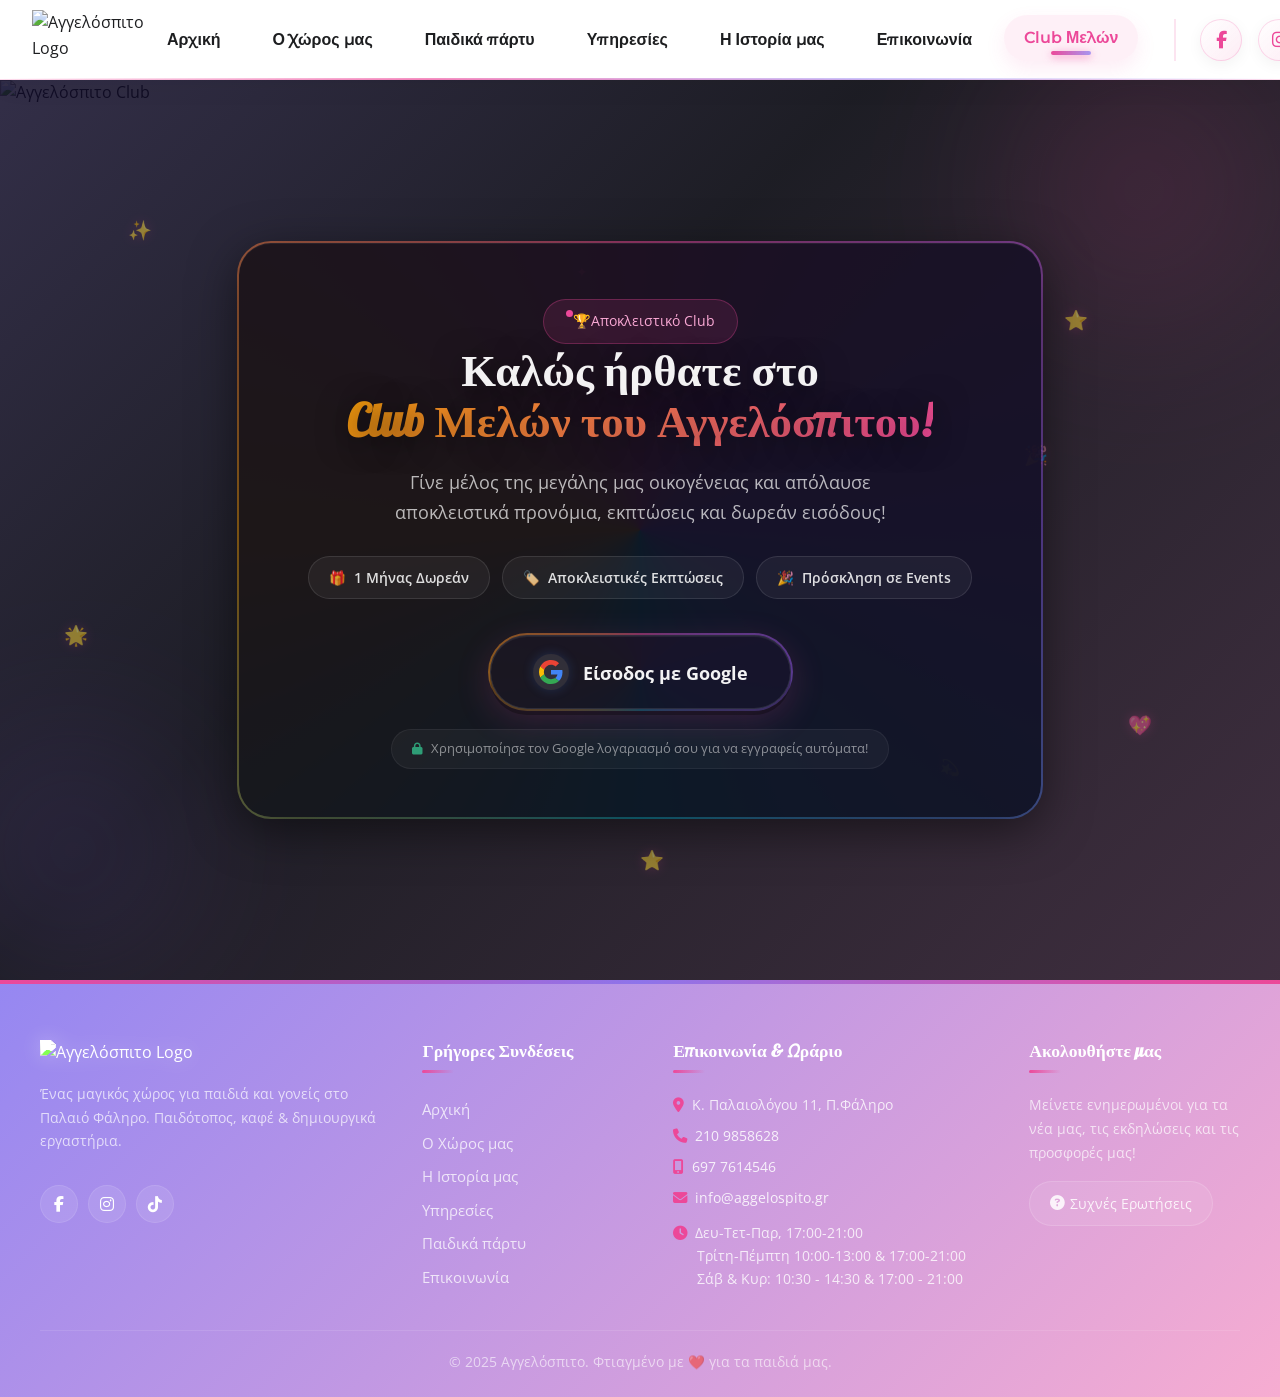
==== club.html @ 6735ac7d "Update project files and clean up repository" ====
<!DOCTYPE html>
<html lang="el">

<head>
    <meta charset="UTF-8">
    <meta name="viewport" content="width=device-width, initial-scale=1.0">
    <title>Club Μελών | Αγγελόσπιτο</title>
    <meta name="description"
        content="Γίνε μέλος του Αγγελόσπιτου Club! Επίλεξε το πακέτο συνδρομής σου και απόλαυσε αποκλειστικά προνόμια στον αγαπημένο σου παιδότοπο στο Παλαιό Φάληρο.">
    <link rel="stylesheet" href="styles.css?v=2.0">
    <link rel="stylesheet" href="club-styles.css?v=1.0">
    <link rel="stylesheet" href="https://cdnjs.cloudflare.com/ajax/libs/font-awesome/6.5.1/css/all.min.css">

    
</head>

<body>

    <!-- LOADER -->
    <div class="page-loader" id="pageLoader">
        <div class="loader-spinner"></div>
    </div>
    <div class="scroll-progress" id="scrollProgress"></div>

    <!-- HEADER -->
    <header class="header" id="header">
        <nav class="nav-container">
            <a href="index.html" class="logo">
                <img src="https://assets.zyrosite.com/cdn-cgi/image/format=auto,w=375,h=204,fit=crop,trim=2.7954545454545454;0;2.7954545454545454;0/1UUr0feKXbjAetOv/logo-removebg-preview-oRJOFhYXhNZiy5tr.png"
                    alt="Αγγελόσπιτο Logo">
            </a>
            <div class="nav-links" id="navLinks">
                <a href="index.html">Αρχική</a>
                <a href="o-xwros-mas.html">Ο Χώρος μας</a>
                <a href="paidika-parti.html">Παιδικά πάρτυ</a>
                <a href="yphresies.html">Υπηρεσίες</a>
                <a href="h-istoria-mas.html">Η Ιστορία μας</a>
                <a href="entypwseis.html">Επικοινωνία</a>
                <a href="club.html">Club Μελών</a>
                <div class="nav-social">
                    <a href="https://www.facebook.com/paidotopos.cafe.aggelospito/" target="_blank" rel="noopener"
                        aria-label="Facebook"><i class="fab fa-facebook-f"></i></a>
                    <a href="https://www.instagram.com/aggelospito_cafe_paidotopos/" target="_blank" rel="noopener"
                        aria-label="Instagram"><i class="fab fa-instagram"></i></a>
                    <a href="https://www.tiktok.com/@aggelospito.cafe?_r=1&_t=ZN-92C5CJHMBh0" target="_blank"
                        rel="noopener" aria-label="TikTok"><i class="fab fa-tiktok"></i></a>
                </div>
            </div>
            <button class="menu-toggle" id="menuToggle" aria-label="Menu">
                <span></span>
                <span></span>
                <span></span>
            </button>
        </nav>
        <div class="nav-overlay" id="navOverlay"></div>
    </header>

    <!-- ======================================================================== -->
    <!-- SCREEN 1: WELCOME / LOGIN                                                -->
    <!-- ======================================================================== -->
    <section class="club-screen active" id="screenLogin">
        <div class="club-hero">
            <div class="club-hero-bg">
                <img src="https://assets.zyrosite.com/cdn-cgi/image/format=auto,w=1920,fit=crop/1UUr0feKXbjAetOv/dsc_8042-hTbCVp4283RLQkkA.jpg"
                    alt="Αγγελόσπιτο Club">
            </div>
            <div class="club-hero-overlay"></div>

            <!-- Floating ambient orbs -->
            <div class="hero-orb hero-orb-1"></div>
            <div class="hero-orb hero-orb-2"></div>
            <div class="hero-orb hero-orb-3"></div>

            <!-- Floating particles -->
            <div class="club-particles">
                <span class="club-particle cp1">✨</span>
                <span class="club-particle cp2">⭐</span>
                <span class="club-particle cp3">🌟</span>
                <span class="club-particle cp4">💖</span>
                <span class="club-particle cp5">🎉</span>
                <span class="club-particle cp6">⭐</span>
                <span class="club-particle cp7">✦</span>
                <span class="club-particle cp8">💫</span>
            </div>

            <div class="club-hero-content">
                <!-- Premium Glass Card -->
                <div class="login-glass-card">
                    <div class="login-card-border"></div>
                    <div class="login-card-glow"></div>
                    <div class="login-card-inner">
                        <div class="login-card-shimmer"></div>

                        <div class="club-welcome-badge animate-on-scroll">
                            <span class="login-badge-dot"></span>
                            <span class="badge-emoji">🏆</span>
                            <span>Αποκλειστικό Club</span>
                        </div>

                        <h1 class="club-hero-title animate-on-scroll">Καλώς ήρθατε στο<br><span class="highlight-text">Club Μελών του Αγγελόσπιτου!</span></h1>

                        <p class="club-hero-subtitle animate-on-scroll">
                            Γίνε μέλος της μεγάλης μας οικογένειας και απόλαυσε αποκλειστικά προνόμια, εκπτώσεις και δωρεάν
                            εισόδους!
                        </p>

                        <!-- Benefits mini-cards -->
                        <div class="club-benefits-row animate-on-scroll">
                            <div class="club-benefit-chip">
                                <span>🎁</span>
                                <span>1 Μήνας Δωρεάν</span>
                            </div>
                            <div class="club-benefit-chip">
                                <span>🏷️</span>
                                <span>Αποκλειστικές Εκπτώσεις</span>
                            </div>
                            <div class="club-benefit-chip">
                                <span>🎉</span>
                                <span>Πρόσκληση σε Events</span>
                            </div>
                        </div>

                        <!-- Google Login Button -->
                        <div class="club-login-area animate-on-scroll">
                            <div class="login-btn-wrapper">
                                <div class="login-btn-border"></div>
                                <button class="club-google-btn" id="googleLoginBtn">
                                    <div class="google-icon-wrapper">
                                        <svg viewBox="0 0 48 48" width="24" height="24">
                                            <path fill="#EA4335"
                                                d="M24 9.5c3.54 0 6.71 1.22 9.21 3.6l6.85-6.85C35.9 2.38 30.47 0 24 0 14.62 0 6.51 5.38 2.56 13.22l7.98 6.19C12.43 13.72 17.74 9.5 24 9.5z">
                                            </path>
                                            <path fill="#4285F4"
                                                d="M46.98 24.55c0-1.57-.15-3.09-.38-4.55H24v9.02h12.94c-.58 2.96-2.26 5.48-4.78 7.18l7.73 6c4.51-4.18 7.09-10.36 7.09-17.65z">
                                            </path>
                                            <path fill="#FBBC05"
                                                d="M10.53 28.59c-.48-1.45-.76-2.99-.76-4.59s.27-3.14.76-4.59l-7.98-6.19C.92 16.46 0 20.12 0 24c0 3.88.92 7.54 2.56 10.78l7.97-6.19z">
                                            </path>
                                            <path fill="#34A853"
                                                d="M24 48c6.48 0 11.93-2.13 15.89-5.81l-7.73-6c-2.15 1.45-4.92 2.3-8.16 2.3-6.26 0-11.57-4.22-13.47-9.91l-7.98 6.19C6.51 42.62 14.62 48 24 48z">
                                            </path>
                                        </svg>
                                    </div>
                                    <span>Είσοδος με Google</span>
                                </button>
                            </div>
                            <p class="club-login-note"><i class="fas fa-lock"></i> Χρησιμοποίησε τον Google λογαριασμό σου για να εγγραφείς αυτόματα!</p>
                        </div>
                    </div>
                </div>
            </div>
        </div>
    </section>

    <!-- ======================================================================== -->
    <!-- SCREEN 2: SUBSCRIPTION SELECTION                                          -->
    <!-- ======================================================================== -->
    <section class="club-screen sub-dark-screen" id="screenSubscription">
        <!-- Deep Dark Background Layer -->
        <div class="sub-bg-layer">
            <div class="sub-bg-image"></div>
            <div class="sub-bg-overlay"></div>
        </div>
        
        <!-- Ambient Orbs -->
        <div class="hero-orb hero-orb-1 sub-orb-1"></div>
        <div class="hero-orb hero-orb-2 sub-orb-2"></div>
        <div class="hero-orb hero-orb-3 sub-orb-3"></div>

        <div class="club-section-inner" style="position: relative; z-index: 2;">
            <!-- User info bar — Premium Dark Glass -->
            <div class="user-bar-wrapper">
                <div class="user-bar-border"></div>
                <div class="club-user-bar" id="userBarSub">
                    <div class="user-bar-avatar-ring">
                        <div class="club-user-avatar" id="userAvatarSub"></div>
                    </div>
                    <div class="club-user-info">
                        <span class="club-user-name" id="userNameSub"></span>
                        <span class="club-user-email" id="userEmailSub"></span>
                    </div>
                    <button class="club-logout-btn" id="logoutBtnSub" title="Αποσύνδεση"><i
                            class="fas fa-sign-out-alt"></i></button>
                </div>
            </div>

            <div class="club-section-header sub-dark-header animate-on-scroll">
                <div class="club-section-badge">🎯</div>
                <h2>Διάλεξε το Πακέτο σου!</h2>
                <p>Επίλεξε το πακέτο συνδρομής που ταιριάζει στην οικογένειά σου</p>
            </div>

            <div class="club-plans-grid">
                <!-- PLAN 1: Basic -->
                <div class="club-plan-card" style="opacity: 1 !important; transform: none !important;"
                    data-plan="basic">
                    <div class="plan-card-border"></div>
                    <div class="plan-card-glow"></div>
                    <div class="plan-card-inner">
                        <!-- Shimmer overlay -->
                        <div class="plan-shimmer"></div>
                        <!-- Floating particles -->
                        <span class="plan-particle pp1">✦</span>
                        <span class="plan-particle pp2">✧</span>
                        <span class="plan-particle pp3">✦</span>

                        <!-- Badge pill -->
                        <div class="plan-badge-pill">
                            <span class="plan-badge-dot"></span>
                            <span>Δημοφιλές</span>
                        </div>

                        <!-- Icon with glow ring -->
                        <div class="plan-icon-wrapper">
                            <div class="plan-icon-ring"></div>
                            <div class="plan-icon">🌟</div>
                        </div>

                        <h3 class="plan-title">Basic Family</h3>

                        <div class="plan-price">
                            <span class="price-amount">15€</span>
                            <span class="price-period">/μήνα</span>
                            <div class="price-underline"></div>
                        </div>

                        <div class="plan-bonus">
                            <span class="bonus-icon">🎁</span>
                            <span>1 Μήνας ΔΩΡΕΑΝ!</span>
                        </div>

                        <ul class="plan-features">
                            <li><i class="fas fa-check-circle"></i> 4 δωρεάν είσοδοι/μήνα</li>
                            <li><i class="fas fa-check-circle"></i> 10% έκπτωση στο καφέ</li>
                            <li><i class="fas fa-check-circle"></i> Πρόσβαση σε εβδομαδιαίες δραστηριότητες</li>
                            <li><i class="fas fa-check-circle"></i> Κάρτα μέλους Premium</li>
                            <li><i class="fas fa-check-circle"></i> Ειδικές εκπτώσεις γενεθλίων</li>
                        </ul>

                        <div class="plan-divider"></div>

                        <button class="plan-select-btn" onclick="selectPlan('basic')">
                            <span>Επιλογή Πακέτου</span>
                            <i class="fas fa-arrow-right"></i>
                        </button>
                    </div>
                </div>

                <!-- PLAN 2: Premium -->
                <div class="club-plan-card premium" style="opacity: 1 !important; transform: none !important;"
                    data-plan="premium">
                    <div class="plan-card-border premium-border"></div>
                    <div class="plan-card-glow premium-glow"></div>
                    <div class="plan-card-inner">
                        <!-- Shimmer overlay -->
                        <div class="plan-shimmer"></div>
                        <!-- Floating particles -->
                        <span class="plan-particle pp1">✦</span>
                        <span class="plan-particle pp2">⭐</span>
                        <span class="plan-particle pp3">✧</span>
                        <span class="plan-particle pp4">💎</span>

                        <!-- Badge pill -->
                        <div class="plan-badge-pill premium-badge">
                            <span class="plan-badge-dot"></span>
                            <span>⭐ Best Value</span>
                        </div>

                        <!-- Icon with glow ring -->
                        <div class="plan-icon-wrapper">
                            <div class="plan-icon-ring premium-ring"></div>
                            <div class="plan-icon">👑</div>
                        </div>

                        <h3 class="plan-title">Premium Family</h3>

                        <div class="plan-price">
                            <span class="price-amount">25€</span>
                            <span class="price-period">/μήνα</span>
                            <div class="price-underline premium-underline"></div>
                        </div>

                        <div class="plan-bonus">
                            <span class="bonus-icon">🎁</span>
                            <span>1 Μήνας ΔΩΡΕΑΝ!</span>
                        </div>

                        <ul class="plan-features">
                            <li><i class="fas fa-check-circle"></i> Απεριόριστες είσοδοι/μήνα</li>
                            <li><i class="fas fa-check-circle"></i> 20% έκπτωση στο καφέ</li>
                            <li><i class="fas fa-check-circle"></i> Δωρεάν συμμετοχή σε δραστηριότητες</li>
                            <li><i class="fas fa-check-circle"></i> Priority booking για πάρτι</li>
                            <li><i class="fas fa-check-circle"></i> 15% έκπτωση σε πάρτι γενεθλίων</li>
                            <li><i class="fas fa-check-circle"></i> Προσκλήσεις σε VIP events</li>
                            <li><i class="fas fa-check-circle"></i> Δωρεάν κέρασμα κάθε επίσκεψη</li>
                        </ul>

                        <div class="plan-divider premium-divider"></div>

                        <button class="plan-select-btn premium-btn" onclick="selectPlan('premium')">
                            <span>Επιλογή Πακέτου</span>
                            <i class="fas fa-crown"></i>
                        </button>
                    </div>
                </div>
            </div>

            <!-- Back button -->
            <div class="club-back-row">
                <button class="club-back-btn dark-glass-back" onclick="showScreen('screenLogin')">
                    <div class="back-btn-glow"></div>
                    <i class="fas fa-arrow-left"></i> <span>Επιστροφή</span>
                </button>
            </div>
        </div>
    </section>

    <!-- ======================================================================== -->
    <!-- SCREEN 3: CONFIRMATION / SUCCESS                                          -->
    <!-- ======================================================================== -->
    <section class="club-screen" id="screenSuccess">
        <div class="club-section-inner">
            <div class="club-success-container animate-on-scroll">
                <!-- Confetti canvas -->
                <canvas id="confettiCanvas" class="confetti-canvas"></canvas>

                <div class="success-icon-wrapper">
                    <div class="success-icon-ring"></div>
                    <div class="success-icon">✅</div>
                </div>

                <h2 class="success-title">Η Αίτησή σου Υποβλήθηκε!</h2>
                <p class="success-subtitle">Ευχαριστούμε που επέλεξες το <strong id="selectedPlanName">—</strong>!</p>

                <div class="success-status-badge">
                    <span class="status-dot pending"></span>
                    <span>Κατάσταση: Εκκρεμής Ενεργοποίηση</span>
                </div>

                <div class="success-info-card">
                    <div class="info-card-icon"><i class="fas fa-store"></i></div>
                    <h4>Πώς θα ενεργοποιήσεις τη συνδρομή σου;</h4>
                    <div class="success-steps">
                        <div class="success-step">
                            <div class="step-number">1</div>
                            <p>Επισκέψου το <strong>Αγγελόσπιτο</strong> στην<br><strong>Κ. Παλαιολόγου 11, Παλαιό
                                    Φάληρο</strong></p>
                        </div>
                        <div class="success-step">
                            <div class="step-number">2</div>
                            <p>Δώσε το <strong>email σου</strong> στη reception</p>
                        </div>
                        <div class="success-step">
                            <div class="step-number">3</div>
                            <p>Ολοκλήρωσε την <strong>πληρωμή</strong> επί τόπου</p>
                        </div>
                        <div class="success-step">
                            <div class="step-number">4</div>
                            <p>Η συνδρομή σου <strong>ενεργοποιείται αμέσως!</strong></p>
                        </div>
                    </div>
                </div>

                <div class="success-contact">
                    <p><i class="fas fa-phone"></i> <a href="tel:2109858628">210 9858628</a> — <a
                            href="tel:6977614546">6977614546</a></p>
                    <p><i class="fas fa-clock"></i> Δευ-Παρ 17:00-21:00 | Σ/Κ 10:30-14:30 & 17:00-21:00</p>
                </div>

                <div class="success-actions">
                    <button class="club-btn-primary" onclick="showScreen('screenDashboard')">
                        <i class="fas fa-user"></i> Το Προφίλ μου
                    </button>
                    <a href="index.html" class="club-btn-outline">
                        <i class="fas fa-home"></i> Αρχική Σελίδα
                    </a>
                </div>
            </div>
        </div>
    </section>

    <!-- ======================================================================== -->
    <!-- SCREEN 4: MEMBER DASHBOARD                                                -->
    <!-- ======================================================================== -->
    <section class="club-screen" id="screenDashboard">
        <div class="club-section-inner dash-dark-backdrop">

            <!-- Section header -->
            <div class="dash-section-title animate-on-scroll">
                <div class="dash-title-icon">👤</div>
                <h2>Το Προφίλ μου</h2>
                <p>Διαχειρίσου τη συνδρομή σου και δες τα στατιστικά σου</p>
            </div>

            <!-- User profile header — Premium Card -->
            <div class="club-dash-header animate-on-scroll">
                <div class="dash-card-border"></div>
                <div class="dash-profile-card">
                    <!-- Cover banner -->
                    <div class="dash-cover">
                        <div class="dash-cover-gradient"></div>
                        <div class="dash-cover-mesh"></div>
                        <!-- Floating particles -->
                        <span class="dash-cover-particle dp1">✨</span>
                        <span class="dash-cover-particle dp2">⭐</span>
                        <span class="dash-cover-particle dp3">💖</span>
                    </div>

                    <!-- Logout floating button -->
                    <button class="dash-logout-float" id="logoutBtnDash" title="Αποσύνδεση">
                        <i class="fas fa-sign-out-alt"></i>
                    </button>

                    <!-- Profile body -->
                    <div class="dash-profile-body">
                        <!-- Avatar with glowing ring -->
                        <div class="dash-avatar-wrapper">
                            <div class="dash-avatar-ring"></div>
                            <div class="dash-avatar" id="dashAvatar">
                                <img src="" alt="Avatar" id="dashAvatarImg">
                            </div>
                            <div class="dash-tier-badge" id="dashTierBadge" title="Premium Member">👑</div>
                        </div>

                        <!-- User info -->
                        <div class="dash-user-info">
                            <h2 id="dashUserName" class="dash-user-name-gradient">—</h2>
                            <div class="dash-email-pill">
                                <i class="fas fa-envelope"></i>
                                <span id="dashUserEmail">—</span>
                            </div>
                        </div>

                        <!-- Meta chips -->
                        <div class="dash-meta-chips">
                            <div class="dash-meta-chip">
                                <i class="fas fa-calendar-check"></i>
                                <span>Μέλος από: </span>
                                <strong id="dashMemberSince">—</strong>
                            </div>
                            <div class="dash-meta-chip">
                                <i class="fas fa-star"></i>
                                <span id="dashProfilePlan">—</span>
                            </div>
                        </div>
                    </div>
                </div>
            </div>

            <!-- Membership Status Card -->
            <div class="dash-status-card animate-on-scroll" id="dashStatusCard">
                <div class="status-card-glow"></div>
                <div class="status-card-inner">
                    <div class="status-icon" id="dashStatusIcon">⏳</div>
                    <div class="status-info">
                        <h3 id="dashPlanTitle">—</h3>
                        <div class="status-badge" id="dashStatusBadge">
                            <span class="status-dot" id="dashStatusDot"></span>
                            <span id="dashStatusText">—</span>
                        </div>
                    </div>
                    <div class="status-dates">
                        <div class="status-date-item">
                            <span class="date-label">Εγγραφή</span>
                            <span class="date-value" id="dashSignupDate">—</span>
                        </div>
                        <div class="status-date-item">
                            <span class="date-label">Λήξη</span>
                            <span class="date-value" id="dashExpiryDate">—</span>
                        </div>
                    </div>
                </div>
            </div>

            <!-- Quick Stats -->
            <div class="dash-stats-grid animate-on-scroll">
                <div class="dash-stat-card">
                    <div class="stat-icon-wrapper">
                        <div class="stat-icon-glow"></div>
                        <div class="stat-icon">📊</div>
                    </div>
                    <div class="stat-value" id="dashTotalVisits">0</div>
                    <div class="stat-label">Επισκέψεις</div>
                </div>
                <div class="dash-stat-card">
                    <div class="stat-icon-wrapper">
                        <div class="stat-icon-glow"></div>
                        <div class="stat-icon">📅</div>
                    </div>
                    <div class="stat-value" id="dashThisMonth">0</div>
                    <div class="stat-label">Αυτόν τον Μήνα</div>
                </div>
                <div class="dash-stat-card">
                    <div class="stat-icon-wrapper">
                        <div class="stat-icon-glow"></div>
                        <div class="stat-icon">🔥</div>
                    </div>
                    <div class="stat-value" id="dashStreak">0</div>
                    <div class="stat-label">Σερί Εβδομάδων</div>
                </div>
            </div>

            <!-- Actions -->
            <div class="dash-actions animate-on-scroll">
                <a href="javascript:void(0)" onclick="showScreen('screenSubscription')" class="dash-action-card dash-action-highlight">
                    <div class="action-icon-circle">
                        <i class="fas fa-crown"></i>
                    </div>
                    <div class="action-text">
                        <span class="action-title">Τα Πακέτα μας</span>
                        <span class="action-subtitle">Αναβάθμιση & Πακέτα</span>
                    </div>
                </a>
                <a href="yphresies.html" class="dash-action-card">
                    <div class="action-icon-circle">
                        <i class="fas fa-calendar-alt"></i>
                    </div>
                    <div class="action-text">
                        <span class="action-title">Δραστηριότητες</span>
                        <span class="action-subtitle">Εβδομαδιαίο πρόγραμμα</span>
                    </div>
                </a>
                <a href="paidika-parti.html" class="dash-action-card">
                    <div class="action-icon-circle">
                        <i class="fas fa-birthday-cake"></i>
                    </div>
                    <div class="action-text">
                        <span class="action-title">Κλείσε Πάρτι</span>
                        <span class="action-subtitle">Γενέθλια & Events</span>
                    </div>
                </a>
                <a href="entypwseis.html" class="dash-action-card">
                    <div class="action-icon-circle">
                        <i class="fas fa-envelope"></i>
                    </div>
                    <div class="action-text">
                        <span class="action-title">Επικοινωνία</span>
                        <span class="action-subtitle">Στείλε μας μήνυμα</span>
                    </div>
                </a>
            </div>
        </div>
    </section>

    <!-- ======================================================================== -->
    <!-- SCREEN 5: ADMIN PANEL                                                     -->
    <!-- ======================================================================== -->
    <section class="club-screen" id="screenAdmin">
        <div class="club-section-inner">

            <!-- Admin Login Gate -->
            <div class="admin-gate" id="adminGate">
                <div class="admin-gate-card animate-on-scroll">
                    <div class="admin-gate-icon">🔐</div>
                    <h2>Admin Panel</h2>
                    <p>Εισάγετε τον κωδικό διαχείρισης</p>
                    <div class="admin-password-group">
                        <input type="password" id="adminPasswordInput" placeholder="Κωδικός..." class="admin-input">
                        <button class="club-btn-primary" id="adminLoginBtn" onclick="adminLogin()">
                            <i class="fas fa-unlock"></i> Είσοδος
                        </button>
                    </div>
                    <p class="admin-error" id="adminError" style="display:none;">❌ Λάθος κωδικός</p>
                </div>
            </div>

            <!-- Admin Dashboard (hidden until authenticated) -->
            <div class="admin-dashboard" id="adminDashboard" style="display:none;">

                <!-- Admin Header -->
                <div class="admin-header animate-on-scroll">
                    <h2><i class="fas fa-shield-alt"></i> Διαχείριση Club</h2>
                    <button class="club-logout-btn admin-logout" onclick="adminLogout()">
                        <i class="fas fa-sign-out-alt"></i> Έξοδος Admin
                    </button>
                </div>

                <!-- Admin Stats -->
                <div class="admin-stats-grid animate-on-scroll">
                    <div class="admin-stat-card">
                        <div class="admin-stat-icon"><i class="fas fa-users"></i></div>
                        <div class="admin-stat-value" id="adminTotalMembers">0</div>
                        <div class="admin-stat-label">Σύνολο Μελών</div>
                    </div>
                    <div class="admin-stat-card active-stat">
                        <div class="admin-stat-icon"><i class="fas fa-user-check"></i></div>
                        <div class="admin-stat-value" id="adminActiveMembers">0</div>
                        <div class="admin-stat-label">Ενεργά</div>
                    </div>
                    <div class="admin-stat-card pending-stat">
                        <div class="admin-stat-icon"><i class="fas fa-user-clock"></i></div>
                        <div class="admin-stat-value" id="adminPendingMembers">0</div>
                        <div class="admin-stat-label">Εκκρεμή</div>
                    </div>
                    <div class="admin-stat-card checkin-stat">
                        <div class="admin-stat-icon"><i class="fas fa-walking"></i></div>
                        <div class="admin-stat-value" id="adminTodayCheckins">0</div>
                        <div class="admin-stat-label">Check-ins Σήμερα</div>
                    </div>
                </div>

                <!-- Search & Filters -->
                <div class="admin-search-bar animate-on-scroll">
                    <div class="admin-search-input-wrapper">
                        <i class="fas fa-search"></i>
                        <input type="text" id="adminSearchInput" placeholder="Αναζήτηση μέλους με email ή όνομα..."
                            class="admin-input" oninput="filterMembers()">
                    </div>
                    <div class="admin-filter-buttons">
                        <button class="admin-filter-btn active" onclick="setFilter('all', this)">Όλα</button>
                        <button class="admin-filter-btn" onclick="setFilter('active', this)">Ενεργά</button>
                        <button class="admin-filter-btn" onclick="setFilter('pending', this)">Εκκρεμή</button>
                        <button class="admin-filter-btn" onclick="setFilter('expired', this)">Ληγμένα</button>
                    </div>
                </div>

                <!-- Members Table -->
                <div class="admin-table-wrapper animate-on-scroll">
                    <table class="admin-table" id="adminMembersTable">
                        <thead>
                            <tr>
                                <th>Μέλος</th>
                                <th>Email</th>
                                <th>Πακέτο</th>
                                <th>Κατάσταση</th>
                                <th>Εγγραφή</th>
                                <th>Επισκέψεις</th>
                                <th>Ενέργειες</th>
                            </tr>
                        </thead>
                        <tbody id="adminMembersBody">
                            <!-- Filled dynamically -->
                        </tbody>
                    </table>
                    <div class="admin-empty-state" id="adminEmptyState" style="display:none;">
                        <div class="empty-icon">🔍</div>
                        <p>Δεν βρέθηκαν μέλη</p>
                    </div>
                </div>

            </div>
        </div>
    </section>

    <!-- FOOTER -->
    <footer class="footer" id="footer">
        <div class="footer-inner">
            <div class="footer-col footer-brand">
                <a href="index.html" class="footer-logo">
                    <img src="https://assets.zyrosite.com/cdn-cgi/image/format=auto,w=375,h=204,fit=crop,trim=2.7954545454545454;0;2.7954545454545454;0/1UUr0feKXbjAetOv/logo-removebg-preview-oRJOFhYXhNZiy5tr.png"
                        alt="Αγγελόσπιτο Logo">
                </a>
                <p class="footer-desc">Ένας μαγικός χώρος για παιδιά και γονείς στο Παλαιό Φάληρο. Παιδότοπος, καφέ &
                    δημιουργικά εργαστήρια.</p>
                <div class="footer-social">
                    <a href="https://www.facebook.com/paidotopos.cafe.aggelospito/" target="_blank" rel="noopener"
                        aria-label="Facebook"><i class="fab fa-facebook-f"></i></a>
                    <a href="https://www.instagram.com/aggelospito_cafe_paidotopos/" target="_blank" rel="noopener"
                        aria-label="Instagram"><i class="fab fa-instagram"></i></a>
                    <a href="https://www.tiktok.com/@aggelospito.cafe?_r=1&_t=ZN-92C5CJHMBh0" target="_blank"
                        rel="noopener" aria-label="TikTok"><i class="fab fa-tiktok"></i></a>
                </div>
            </div>
            <div class="footer-col">
                <h5>Γρήγορες Συνδέσεις</h5>
                <div class="footer-links">
                    <a href="index.html">Αρχική</a>
                    <a href="o-xwros-mas.html">Ο Χώρος μας</a>
                    <a href="h-istoria-mas.html">Η Ιστορία μας</a>
                    <a href="yphresies.html">Υπηρεσίες</a>
                    <a href="paidika-parti.html">Παιδικά πάρτυ</a>
                    <a href="entypwseis.html">Επικοινωνία</a>
                </div>
            </div>
            <div class="footer-col">
                <h5>Επικοινωνία &amp; Ωράριο</h5>
                <div class="footer-contact">
                    <p><i class="fas fa-map-marker-alt" style="margin-right:8px;color:var(--pink-primary)"></i>Κ.
                        Παλαιολόγου 11,
                        Π.Φάληρο</p>
                    <p><i class="fas fa-phone" style="margin-right:8px;color:var(--pink-primary)"></i><a
                            href="tel:2109858628">210 9858628</a></p>
                    <p><i class="fas fa-mobile-alt" style="margin-right:8px;color:var(--pink-primary)"></i><a
                            href="tel:6977614546">697 7614546</a></p>
                    <p><i class="fas fa-envelope" style="margin-right:8px;color:var(--pink-primary)"></i><a
                            href="mailto:info@aggelospito.gr">info@aggelospito.gr</a></p>
                    <p style="margin-top:12px;"><i class="fas fa-clock"
                            style="margin-right:8px;color:var(--pink-primary)"></i>Δευ-Τετ-Παρ, 17:00-21:00<br>
                        <span style="padding-left:24px">Τρίτη-Πέμπτη 10:00-13:00 &amp; 17:00-21:00</span><br>
                        <span style="padding-left:24px">Σάβ &amp; Κυρ: 10:30 - 14:30 &amp; 17:00 - 21:00</span>
                    </p>
                </div>
            </div>
            <div class="footer-col">
                <h5>Ακολουθήστε μας</h5>
                <p class="footer-desc" style="margin-bottom:16px">Μείνετε ενημερωμένοι για τα νέα μας, τις εκδηλώσεις
                    και τις
                    προσφορές μας!</p>
                <a href="yphresies.html#faq" class="footer-faq-link"><i class="fas fa-question-circle"
                        style="margin-right:6px"></i>Συχνές Ερωτήσεις</a>
            </div>
        </div>
        <div class="footer-bottom">
            © 2025 Αγγελόσπιτο. Φτιαγμένο με ❤️ για τα παιδιά μας.
        </div>
    </footer>

    <!-- BACK TO TOP -->
    <button class="back-to-top" id="backToTop" aria-label="Back to top"><i class="fas fa-arrow-up"></i></button>

    <script src="script.js"></script>
    <script type="module" src="club-app.js"></script>
</body>

</html>
---- styles.css ----
/* ===== AGGELOSPITO - Premium Rebuilt CSS ===== */
/* Exact Color Palette + Typography from original site */

@import url('https://fonts.googleapis.com/css2?family=Lobster&family=Montserrat:wght@400;500;600;700;900&family=Open+Sans:wght@300;400;500;600;700&display=swap');

/* ===== CSS Custom Properties ===== */
:root {
  --pink-primary: rgb(236, 72, 153);
  --pink-dark: #db2777;
  --dark-bg: rgb(29, 30, 32);
  --dark-overlay: rgba(29, 30, 32, 0.85);
  --yellow-pastel: rgba(252, 245, 141, 0.86);
  --yellow-light: rgba(255, 250, 179, 0.61);
  --footer-purple: rgba(114, 95, 237, 0.62);
  --gradient-hero: linear-gradient(0deg, rgba(218, 28, 232, 0.75), rgba(227, 172, 52, 0.96));
  --white: #ffffff;
  --off-white: #f9f9f9;
  --text-dark: #1d1e20;
  --text-gray: #555;
  --text-light: #888;
  --shadow-soft: 0 4px 24px rgba(0, 0, 0, 0.10);
  --shadow-hover: 0 12px 40px rgba(236, 72, 153, 0.18);
  --shadow-3d: 0 20px 60px rgba(0, 0, 0, 0.25);
  --radius: 16px;
  --radius-sm: 10px;
  --transition: 0.35s cubic-bezier(0.25, 0.46, 0.45, 0.94);
  --font-heading: 'Lobster', cursive;
  --font-nav: 'Montserrat', sans-serif;
  --font-body: 'Open Sans', sans-serif;
  --header-height: 80px;
}

/* ===== Reset & Base ===== */
*,
*::before,
*::after {
  margin: 0;
  padding: 0;
  box-sizing: border-box;
}

html {
  scroll-behavior: smooth;
  -webkit-font-smoothing: antialiased;
  -moz-osx-font-smoothing: grayscale;
}

/* ===== PAGE LOADER ===== */
.page-loader {
  position: fixed;
  top: 0;
  left: 0;
  width: 100%;
  height: 100%;
  background: var(--white);
  display: flex;
  align-items: center;
  justify-content: center;
  z-index: 99999;
  transition: opacity 0.5s ease, visibility 0.5s ease;
}

.page-loader.loaded {
  opacity: 0;
  visibility: hidden;
}

.loader-spinner {
  width: 48px;
  height: 48px;
  border: 4px solid rgba(236, 72, 153, 0.15);
  border-top-color: var(--pink-primary);
  border-radius: 50%;
  animation: spin 0.8s linear infinite;
}

@keyframes spin {
  to {
    transform: rotate(360deg);
  }
}

/* ===== SCROLL PROGRESS BAR ===== */
.scroll-progress {
  position: fixed;
  top: 0;
  left: 0;
  height: 3px;
  width: 0%;
  background: linear-gradient(90deg, var(--pink-primary), var(--footer-purple));
  z-index: 100000;
  transition: width 0.1s linear;
  will-change: width;
}

/* ===== BACK TO TOP BUTTON ===== */
.back-to-top {
  position: fixed;
  bottom: 32px;
  right: 32px;
  width: 48px;
  height: 48px;
  border-radius: 50%;
  background: var(--pink-primary);
  color: var(--white);
  border: none;
  cursor: pointer;
  font-size: 1.3rem;
  display: flex;
  align-items: center;
  justify-content: center;
  z-index: 9999;
  opacity: 0;
  visibility: hidden;
  transform: translateY(20px);
  transition: all 0.35s ease;
  box-shadow: 0 4px 20px rgba(236, 72, 153, 0.35);
}

.back-to-top.visible {
  opacity: 1;
  visibility: visible;
  transform: translateY(0);
}

.back-to-top:hover {
  transform: translateY(-4px);
  box-shadow: 0 8px 30px rgba(236, 72, 153, 0.5);
  background: var(--pink-dark);
}

body {
  font-family: var(--font-body);
  color: var(--text-dark);
  background-color: var(--white);
  line-height: 1.6;
  overflow-x: hidden;
}

img {
  max-width: 100%;
  height: auto;
  display: block;
}

a {
  text-decoration: none;
  color: inherit;
  transition: color var(--transition);
}

ul {
  list-style: none;
}

h1,
h2,
h3,
h4,
h5,
h6 {
  font-family: var(--font-heading);
  font-weight: 700;
  line-height: 1.2;
}

/* ===== HEADER / GLASSMORPHISM NAV ===== */
.header {
  position: fixed;
  top: 0;
  left: 0;
  width: 100%;
  z-index: 9999;
  background: rgba(255, 255, 255, 0.65);
  backdrop-filter: blur(24px) saturate(200%);
  -webkit-backdrop-filter: blur(24px) saturate(200%);
  box-shadow: 0 4px 30px rgba(0, 0, 0, 0.05), inset 0 -1px 0 rgba(236, 72, 153, 0.2);
  transition: all 0.4s cubic-bezier(0.23, 1, 0.32, 1);
  height: var(--header-height);
  border-bottom: none;
}

.header::after {
  content: '';
  position: absolute;
  bottom: 0;
  left: 0;
  width: 100%;
  height: 2px;
  background: linear-gradient(90deg, transparent, var(--pink-primary), var(--footer-purple), transparent);
  opacity: 0.6;
}

.header.scrolled {
  background: rgba(255, 255, 255, 0.90);
  box-shadow: 0 10px 40px rgba(236, 72, 153, 0.15), inset 0 -1px 0 rgba(236, 72, 153, 0.3);
}

.header.scrolled::after {
  opacity: 1;
}

.nav-container {
  max-width: 1280px;
  margin: 0 auto;
  padding: 0 32px;
  display: flex;
  align-items: center;
  justify-content: space-between;
  height: 100%;
}

.logo {
  display: block;
  z-index: 10001;
  position: relative;
  height: 60px;
  width: 115px;
  flex-shrink: 0;
}

.logo img {
  height: 100%;
  width: auto;
  display: block;
  transition: transform var(--transition);
}

.logo:hover img {
  transform: scale(1.05);
}

.nav-links {
  display: flex;
  align-items: center;
  gap: 12px;
}

.nav-links a {
  font-family: var(--font-nav);
  font-size: 16px;
  font-weight: 600;
  color: var(--text-dark);
  padding: 10px 20px;
  border-radius: 40px;
  transition: all 0.4s cubic-bezier(0.23, 1, 0.32, 1);
  position: relative;
  white-space: nowrap;
  background: transparent;
}

.nav-links a::after {
  content: '';
  position: absolute;
  bottom: 6px;
  left: 50%;
  width: 0;
  height: 4px;
  background: linear-gradient(90deg, var(--pink-primary), var(--footer-purple));
  border-radius: 4px;
  transition: width 0.4s cubic-bezier(0.23, 1, 0.32, 1), left 0.4s cubic-bezier(0.23, 1, 0.32, 1);
  opacity: 0;
}

.nav-links a:hover::after,
.nav-links a.active::after {
  width: 30%;
  left: 35%;
  opacity: 1;
  box-shadow: 0 2px 8px rgba(236, 72, 153, 0.6);
}

.nav-links a:hover,
.nav-links a.active {
  color: var(--pink-primary);
  background: rgba(236, 72, 153, 0.08);
  transform: translateY(-2px);
  box-shadow: 0 8px 20px rgba(236, 72, 153, 0.1);
}

.nav-social {
  display: flex;
  align-items: center;
  gap: 16px;
  margin-left: 24px;
  padding-left: 24px;
  border-left: 2px solid rgba(236, 72, 153, 0.15);
}

.nav-social a {
  display: flex;
  align-items: center;
  justify-content: center;
  width: 42px;
  height: 42px;
  border-radius: 50%;
  background: linear-gradient(135deg, rgba(255, 255, 255, 0.9), rgba(236, 72, 153, 0.1));
  color: var(--pink-primary);
  font-size: 1.1rem;
  transition: all 0.4s cubic-bezier(0.23, 1, 0.32, 1);
  box-shadow: 0 4px 15px rgba(0, 0, 0, 0.05), inset 0 0 0 1px rgba(236, 72, 153, 0.2);
}

.nav-social a:hover {
  background: linear-gradient(135deg, var(--pink-primary), var(--footer-purple));
  color: var(--white);
  transform: translateY(-5px) scale(1.1);
  box-shadow: 0 12px 25px rgba(236, 72, 153, 0.35);
}

/* Mobile Menu Toggle */
.menu-toggle {
  display: none;
  flex-direction: column;
  justify-content: center;
  gap: 5px;
  cursor: pointer;
  z-index: 10001;
  background: none;
  border: none;
  padding: 8px;
}

.menu-toggle span {
  display: block;
  width: 26px;
  height: 3px;
  background: var(--text-dark);
  border-radius: 3px;
  transition: all 0.3s ease;
}

.menu-toggle.active span:nth-child(1) {
  transform: translateY(8px) rotate(45deg);
}

.menu-toggle.active span:nth-child(2) {
  opacity: 0;
}

.menu-toggle.active span:nth-child(3) {
  transform: translateY(-8px) rotate(-45deg);
}

/* ===== HERO SECTION ===== */
.hero {
  position: relative;
  min-height: 100vh;
  display: flex;
  align-items: center;
  justify-content: center;
  overflow: hidden;
  padding-top: var(--header-height);
}

.hero-bg {
  position: absolute;
  top: 0;
  left: 0;
  width: 100%;
  height: 100%;
  z-index: 0;
}

.hero-bg img {
  width: 100%;
  height: 100%;
  object-fit: cover;
}

.hero-overlay {
  position: absolute;
  top: 0;
  left: 0;
  width: 100%;
  height: 100%;
  background: linear-gradient(135deg, rgba(218, 28, 232, 0.55) 0%, rgba(29, 30, 32, 0.75) 40%, rgba(227, 172, 52, 0.45) 100%);
  z-index: 1;
}

.hero-content {
  position: relative;
  z-index: 2;
  text-align: center;
  color: var(--white);
  padding: 40px 24px;
  max-width: 800px;
}

.hero-content h1 {
  font-size: 3.2rem;
  font-weight: 900;
  margin-bottom: 16px;
  text-shadow: 0 2px 20px rgba(0, 0, 0, 0.3);
  min-height: 1.2em;
}

/* Typewriter cursor */
.typewriter-active::after {
  content: '|';
  animation: blink 0.7s step-end infinite;
  margin-left: 2px;
  font-weight: 300;
}

.typewriter-done::after {
  content: none;
}

@keyframes blink {
  50% {
    opacity: 0;
  }
}

.hero-content p {
  font-size: 1.25rem;
  margin-bottom: 32px;
  opacity: 0.92;
  font-weight: 300;
}

/* Hero Cloud Wrapper */
.hero-cloud-wrapper {
  position: relative;
  display: inline-block;
  width: 480px;
  max-width: 90vw;
  margin: 0 auto 28px;
}

/* Enhanced floating animation */
@keyframes floatCloud {

  0%,
  100% {
    transform: translateY(0) rotate(0deg);
  }

  25% {
    transform: translateY(-10px) rotate(0.5deg);
  }

  50% {
    transform: translateY(-16px) rotate(0deg);
  }

  75% {
    transform: translateY(-8px) rotate(-0.5deg);
  }
}

.animate-float {
  animation: floatCloud 5s ease-in-out infinite;
}

/* Premium Glassmorphism Cloud Bubble */
.cloud-bubble {
  position: relative;
  width: 100%;
  max-width: 100%;
}

.cloud-bubble-glow {
  position: absolute;
  top: -20px;
  left: -20px;
  right: -20px;
  bottom: -20px;
  background: conic-gradient(from 0deg,
      rgba(236, 72, 153, 0.5),
      rgba(252, 245, 141, 0.5),
      rgba(192, 38, 211, 0.4),
      rgba(252, 245, 141, 0.5),
      rgba(236, 72, 153, 0.5));
  border-radius: 28px;
  filter: blur(20px);
  opacity: 0.6;
  animation: rotateGlow 6s linear infinite;
  z-index: 0;
}

@keyframes rotateGlow {
  0% {
    filter: blur(20px) hue-rotate(0deg);
    opacity: 0.5;
  }

  50% {
    filter: blur(25px) hue-rotate(30deg);
    opacity: 0.75;
  }

  100% {
    filter: blur(20px) hue-rotate(0deg);
    opacity: 0.5;
  }
}

.cloud-bubble-inner {
  position: relative;
  z-index: 1;
  background: linear-gradient(135deg,
      rgba(255, 255, 255, 0.22) 0%,
      rgba(252, 245, 141, 0.18) 30%,
      rgba(236, 72, 153, 0.1) 60%,
      rgba(255, 255, 255, 0.2) 100%);
  backdrop-filter: blur(24px) saturate(180%);
  -webkit-backdrop-filter: blur(24px) saturate(180%);
  border: 1.5px solid rgba(255, 255, 255, 0.5);
  border-radius: 24px;
  padding: 32px 36px;
  box-shadow:
    0 16px 48px rgba(0, 0, 0, 0.15),
    0 0 0 1px rgba(255, 255, 255, 0.15) inset,
    0 2px 0 rgba(255, 255, 255, 0.35) inset,
    0 -2px 12px rgba(236, 72, 153, 0.08) inset;
  overflow: hidden;
}

/* Animated shimmer sweep */
.cloud-bubble-inner::before {
  content: '';
  position: absolute;
  top: -50%;
  left: -50%;
  width: 200%;
  height: 200%;
  background: linear-gradient(105deg,
      transparent 40%,
      rgba(255, 255, 255, 0.25) 45%,
      rgba(255, 255, 255, 0.4) 50%,
      rgba(255, 255, 255, 0.25) 55%,
      transparent 60%);
  animation: shimmerSweep 4s ease-in-out infinite;
  pointer-events: none;
}

@keyframes shimmerSweep {
  0% {
    transform: translateX(-100%) rotate(25deg);
  }

  100% {
    transform: translateX(100%) rotate(25deg);
  }
}

/* Inner top highlight for 3D volume */
.cloud-bubble-inner::after {
  content: '';
  position: absolute;
  top: 0;
  left: 10%;
  right: 10%;
  height: 40%;
  background: linear-gradient(180deg,
      rgba(255, 255, 255, 0.3) 0%,
      transparent 100%);
  border-radius: 24px 24px 50% 50%;
  pointer-events: none;
}

/* Cloud bubble tail (triangle) */
.cloud-bubble-tail {
  position: relative;
  z-index: 1;
  width: 0;
  height: 0;
  margin: -2px auto 0;
  border-left: 18px solid transparent;
  border-right: 18px solid transparent;
  border-top: 20px solid rgba(255, 255, 255, 0.18);
  filter: drop-shadow(0 6px 12px rgba(0, 0, 0, 0.1));
}

/* Sparkle particles */
.cloud-sparkle {
  position: absolute;
  font-size: 0.85rem;
  pointer-events: none;
  z-index: 3;
  opacity: 0;
  animation: sparkleFloat 3s ease-in-out infinite;
}

.cloud-sparkle.s1 {
  top: 8px;
  left: 12%;
  color: #f59e0b;
  animation-delay: 0s;
  font-size: 0.9rem;
}

.cloud-sparkle.s2 {
  top: 6px;
  right: 15%;
  color: var(--pink-primary);
  animation-delay: 0.6s;
  font-size: 0.75rem;
}

.cloud-sparkle.s3 {
  bottom: 12px;
  left: 8%;
  color: #c026d3;
  animation-delay: 1.2s;
  font-size: 0.8rem;
}

.cloud-sparkle.s4 {
  bottom: 10px;
  right: 10%;
  color: #f59e0b;
  animation-delay: 1.8s;
  font-size: 0.95rem;
}

.cloud-sparkle.s5 {
  top: 50%;
  left: 4%;
  color: var(--pink-primary);
  animation-delay: 2.4s;
  font-size: 0.7rem;
}

@keyframes sparkleFloat {

  0%,
  100% {
    opacity: 0;
    transform: scale(0.5) translateY(0);
  }

  20% {
    opacity: 1;
    transform: scale(1.2) translateY(-6px);
  }

  50% {
    opacity: 0.8;
    transform: scale(1) translateY(-12px) rotate(180deg);
  }

  80% {
    opacity: 0.4;
    transform: scale(0.8) translateY(-8px) rotate(360deg);
  }
}

/* Updated hero subtitle text */
.hero-subtitle-text {
  position: relative;
  text-align: center;
  font-size: 1.05rem;
  font-weight: 700;
  color: var(--white);
  line-height: 1.55;
  margin: 0;
  padding: 0;
  text-shadow: 0 1px 12px rgba(0, 0, 0, 0.3), 0 0 30px rgba(252, 245, 141, 0.15);
  z-index: 3;
  letter-spacing: 0.02em;
}

/* Floating animation */
@keyframes floatCloud {

  0%,
  100% {
    transform: translateY(0);
  }

  50% {
    transform: translateY(-12px);
  }
}

.animate-float {
  animation: floatCloud 4s ease-in-out infinite;
}

/* Cloud-styled subtitle */
.hero-subtitle-cloud {
  display: inline-block;
  background: rgba(255, 255, 255, 0.85);
  backdrop-filter: blur(12px);
  -webkit-backdrop-filter: blur(12px);
  padding: 16px 36px;
  color: var(--pink-dark);
  font-weight: 700 !important;
  border-radius: 60px;
  box-shadow: 0 10px 30px rgba(0, 0, 0, 0.15), inset 0 0 0 2px rgba(255, 255, 255, 0.8);
  position: relative;
  z-index: 2;
  text-shadow: none !important;
  opacity: 1 !important;
  border: none;
}

.hero-subtitle-cloud::before,
.hero-subtitle-cloud::after {
  content: '';
  position: absolute;
  background: rgba(255, 255, 255, 0.85);
  z-index: -1;
  border-radius: 50%;
  box-shadow: inset 0 0 0 2px rgba(255, 255, 255, 0.8);
}

.hero-subtitle-cloud::before {
  width: 70px;
  height: 70px;
  top: -25px;
  left: 20%;
}

.hero-subtitle-cloud::after {
  width: 100px;
  height: 100px;
  top: -35px;
  right: 25%;
}

.hero-buttons {
  display: flex;
  gap: 16px;
  justify-content: center;
  flex-wrap: wrap;
}

.btn {
  display: inline-flex;
  align-items: center;
  gap: 8px;
  padding: 14px 32px;
  border-radius: 50px;
  font-family: var(--font-body);
  font-size: 1rem;
  font-weight: 600;
  cursor: pointer;
  border: none;
  transition: all var(--transition);
  text-decoration: none;
}

.btn-primary {
  background: var(--pink-primary);
  color: var(--white);
  box-shadow: 0 4px 20px rgba(236, 72, 153, 0.35);
}

.btn-primary:hover {
  background: var(--pink-dark);
  transform: translateY(-2px);
  box-shadow: 0 8px 30px rgba(236, 72, 153, 0.45);
}

.btn-outline {
  background: transparent;
  color: var(--white);
  border: 2px solid rgba(255, 255, 255, 0.5);
}

.btn-outline:hover {
  background: rgba(255, 255, 255, 0.15);
  border-color: var(--white);
  transform: translateY(-2px);
}

/* ===== INFO BAR (Ωράριο, Τοποθεσία, Τηλέφωνο) ===== */
.info-bar {
  background: var(--yellow-pastel);
  padding: 60px 24px;
  position: relative;
  overflow: hidden;
}

.info-bar::before {
  content: '';
  position: absolute;
  top: -80px;
  right: -80px;
  width: 250px;
  height: 250px;
  background: rgba(255, 255, 255, 0.3);
  border-radius: 50%;
  pointer-events: none;
}

.info-bar::after {
  content: '';
  position: absolute;
  bottom: -60px;
  left: -60px;
  width: 200px;
  height: 200px;
  background: rgba(255, 255, 255, 0.2);
  border-radius: 50%;
  pointer-events: none;
}

.info-bar-inner {
  max-width: 1100px;
  margin: 0 auto;
  display: grid;
  grid-template-columns: repeat(3, 1fr);
  gap: 28px;
  text-align: center;
  position: relative;
  z-index: 1;
}

/* Info Card */
.info-card {
  background: rgba(255, 255, 255, 0.55);
  backdrop-filter: blur(16px) saturate(150%);
  -webkit-backdrop-filter: blur(16px) saturate(150%);
  border-radius: 20px;
  padding: 36px 24px 28px;
  border: 1.5px solid rgba(255, 255, 255, 0.6);
  box-shadow:
    0 12px 40px rgba(0, 0, 0, 0.06),
    inset 0 1px 0 rgba(255, 255, 255, 0.8);
  transition: all 0.4s cubic-bezier(0.25, 0.46, 0.45, 0.94);
  display: flex;
  flex-direction: column;
  align-items: center;
  gap: 14px;
}

.info-card:hover {
  transform: translateY(-8px) scale(1.02);
  box-shadow:
    0 20px 50px rgba(0, 0, 0, 0.1),
    0 0 30px rgba(236, 72, 153, 0.08),
    inset 0 1px 0 rgba(255, 255, 255, 0.9);
  border-color: rgba(236, 72, 153, 0.15);
}

/* Icon Circle */
.info-card-icon {
  width: 60px;
  height: 60px;
  border-radius: 50%;
  background: linear-gradient(135deg, var(--pink-primary), #c026d3);
  display: flex;
  align-items: center;
  justify-content: center;
  box-shadow: 0 8px 24px rgba(236, 72, 153, 0.3);
  transition: all 0.4s ease;
}

.info-card:hover .info-card-icon {
  transform: scale(1.1) rotate(-5deg);
  box-shadow: 0 12px 32px rgba(236, 72, 153, 0.4);
}

.info-card-icon i {
  font-size: 1.4rem;
  color: white;
}

.info-card h4 {
  font-family: var(--font-heading);
  font-size: 1.2rem;
  font-weight: 800;
  color: var(--text-dark);
}

.info-card p {
  font-size: 0.92rem;
  color: var(--text-gray);
  line-height: 1.6;
}

.info-card p a {
  color: var(--pink-primary);
  text-decoration: none;
  font-weight: 600;
  transition: color 0.2s ease;
}

.info-card p a:hover {
  color: var(--pink-dark);
  text-decoration: underline;
}

/* Info Bar Responsive */
@media (max-width: 768px) {
  .info-bar {
    padding: 40px 20px;
  }

  .info-bar-inner {
    grid-template-columns: 1fr;
    gap: 20px;
    max-width: 400px;
  }

  .info-card {
    padding: 28px 20px 24px;
  }
}

/* ===== FEATURES SECTION (3 cards) ===== */
.features {
  padding: 80px 24px;
  background: var(--white);
}

.section-container {
  max-width: 1200px;
  margin: 0 auto;
}

.features-grid {
  display: grid;
  grid-template-columns: repeat(3, 1fr);
  gap: 32px;
}

.feature-card {
  background: var(--white);
  border-radius: var(--radius);
  padding: 40px 28px;
  text-align: center;
  box-shadow: var(--shadow-soft);
  transition: all var(--transition);
  position: relative;
  overflow: hidden;
  /* 3D card effect */
  transform-style: preserve-3d;
  perspective: 1000px;
}

.feature-card::before {
  content: '';
  position: absolute;
  top: 0;
  left: 0;
  width: 100%;
  height: 4px;
  background: var(--gradient-hero);
  border-radius: var(--radius) var(--radius) 0 0;
}

.feature-card:hover {
  transform: translateY(-8px);
  box-shadow: var(--shadow-hover);
}

.feature-card .emoji {
  font-size: 3rem;
  margin-bottom: 16px;
}

.feature-card h3 {
  font-size: 1.3rem;
  margin-bottom: 12px;
  color: var(--text-dark);
}

.feature-card p {
  font-size: 0.95rem;
  color: var(--text-gray);
  line-height: 1.6;
}

/* ===== REVIEWS SECTION (Premium Glass) ===== */
.reviews {
  padding: 80px 24px;
  background: var(--yellow-light);
  position: relative;
  overflow: hidden;
}

.reviews::before {
  content: '';
  position: absolute;
  top: -100px;
  left: -50px;
  width: 300px;
  height: 300px;
  background: radial-gradient(circle, rgba(255, 255, 255, 0.6) 0%, rgba(255, 255, 255, 0) 70%);
  border-radius: 50%;
  pointer-events: none;
}

.reviews .section-title {
  text-align: center;
  font-size: 2.2rem;
  margin-bottom: 48px;
  color: var(--text-dark);
  position: relative;
  z-index: 1;
}

.reviews-grid {
  max-width: 1000px;
  margin: 0 auto;
  display: grid;
  grid-template-columns: repeat(2, 1fr);
  gap: 32px;
  position: relative;
  z-index: 1;
}

/* Premium Glass Review Card */
.review-card {
  background: rgba(255, 255, 255, 0.65);
  backdrop-filter: blur(16px) saturate(140%);
  -webkit-backdrop-filter: blur(16px) saturate(140%);
  border-radius: 20px;
  padding: 36px 32px;
  border: 1.5px solid rgba(255, 255, 255, 0.9);
  box-shadow:
    0 10px 30px rgba(0, 0, 0, 0.04),
    inset 0 1px 0 rgba(255, 255, 255, 1);
  transition: all 0.4s cubic-bezier(0.25, 0.46, 0.45, 0.94);
  transform-style: preserve-3d;
  display: flex;
  flex-direction: column;
}

.review-card:hover {
  transform: translateY(-6px) rotateX(2deg);
  box-shadow:
    0 20px 40px rgba(0, 0, 0, 0.08),
    0 0 20px rgba(255, 255, 255, 0.5),
    inset 0 1px 0 rgba(255, 255, 255, 1);
  border-color: rgba(255, 255, 255, 1);
}

.review-stars {
  font-size: 1.3rem;
  color: #f59e0b;
  margin-bottom: 16px;
  letter-spacing: 2.5px;
  text-shadow: 0 2px 8px rgba(245, 158, 11, 0.3);
}

.review-card p {
  font-size: 0.95rem;
  color: var(--text-dark);
  line-height: 1.75;
  margin-bottom: 24px;
  flex-grow: 1;
  font-family: var(--font-body);
}

.review-author {
  font-weight: 800;
  color: var(--pink-primary);
  font-size: 1rem;
  display: flex;
  align-items: center;
  gap: 8px;
}

.review-author::before {
  content: '';
  display: inline-block;
  width: 20px;
  height: 2px;
  background: var(--pink-primary);
  border-radius: 2px;
}

.reviews-cta {
  text-align: center;
  margin-top: 40px;
}

.reviews-cta p {
  font-size: 1.1rem;
  font-weight: 600;
  color: var(--text-dark);
  margin-bottom: 16px;
}

/* ===== MONTESSORI SECTION ===== */
.montessori {
  padding: 80px 24px;
  background: var(--white);
}

.montessori .section-title {
  text-align: center;
  font-size: 2.2rem;
  margin-bottom: 48px;
  color: var(--text-dark);
}

.montessori-grid {
  max-width: 1100px;
  margin: 0 auto;
  display: grid;
  grid-template-columns: repeat(auto-fit, minmax(200px, 1fr));
  gap: 28px;
}

.montessori-item {
  background: var(--off-white);
  border-radius: var(--radius);
  padding: 28px 20px;
  text-align: center;
  transition: all var(--transition);
  border: 1px solid rgba(236, 72, 153, 0.08);
}

.montessori-item:hover {
  transform: translateY(-4px);
  box-shadow: var(--shadow-soft);
  border-color: rgba(236, 72, 153, 0.2);
}

.montessori-item h5 {
  font-size: 1.05rem;
  color: var(--pink-primary);
  margin-bottom: 10px;
}

.montessori-item p {
  font-size: 0.88rem;
  color: var(--text-gray);
  line-height: 1.5;
}

/* ===== GALLERY SECTION ===== */
.gallery {
  padding: 80px 24px;
  background: var(--off-white);
}

.gallery .section-title {
  text-align: center;
  font-size: 2.2rem;
  margin-bottom: 12px;
  color: var(--text-dark);
}

.gallery .section-subtitle {
  text-align: center;
  font-size: 1.05rem;
  color: var(--text-gray);
  margin-bottom: 48px;
}

.gallery-grid {
  max-width: 1200px;
  margin: 0 auto;
  display: grid;
  grid-template-columns: repeat(4, 1fr);
  gap: 16px;
}

.gallery-item {
  border-radius: var(--radius-sm);
  overflow: hidden;
  cursor: pointer;
  position: relative;
  transition: all var(--transition);
  transform-style: preserve-3d;
  aspect-ratio: 1 / 1;
}

.gallery-item img {
  width: 100%;
  height: 100%;
  object-fit: cover;
  transition: transform 0.5s ease;
}

.gallery-item:hover {
  transform: scale(1.03) rotateY(3deg) rotateX(2deg);
  box-shadow: var(--shadow-3d);
  z-index: 2;
}

.gallery-item:hover img {
  transform: scale(1.1);
}

/* ===== PRICING SECTION ===== */
.pricing {
  padding: 60px 24px;
  background: var(--yellow-pastel);
}

.pricing-inner {
  max-width: 800px;
  margin: 0 auto;
  text-align: center;
}

.pricing h3 {
  font-size: 1.8rem;
  margin-bottom: 20px;
  color: var(--text-dark);
}

.pricing p {
  font-size: 1rem;
  color: var(--text-gray);
  margin-bottom: 8px;
}

/* ===== MORE REVIEWS ===== */
.more-reviews {
  padding: 80px 24px;
  background: var(--white);
}

.more-reviews .section-title {
  text-align: center;
  font-size: 2.2rem;
  margin-bottom: 48px;
}

/* ===== PAGE HERO (Sub-pages) ===== */
.page-hero {
  position: relative;
  min-height: 45vh;
  display: flex;
  align-items: center;
  justify-content: center;
  text-align: center;
  padding-top: var(--header-height);
  overflow: hidden;
}

.page-hero .hero-overlay {
  background: var(--gradient-hero);
}

.page-hero .hero-content h1 {
  font-size: 2.8rem;
}

.page-hero .hero-content p {
  font-size: 1.1rem;
}

/* ===== OUR SPACE PAGE ===== */
.space-overview {
  padding: 80px 24px;
  background: var(--white);
}

.space-overview .section-title {
  text-align: center;
  font-size: 2.2rem;
  margin-bottom: 12px;
}

.space-overview .section-subtitle {
  text-align: center;
  font-size: 1.05rem;
  color: var(--text-gray);
  margin-bottom: 48px;
}

.space-gallery-grid {
  max-width: 1200px;
  margin: 0 auto;
  display: grid;
  grid-template-columns: repeat(3, 1fr);
  gap: 16px;
}


.parents-section {
  padding: 80px 24px;
  background: var(--yellow-light);
}

.parents-inner {
  max-width: 1000px;
  margin: 0 auto;
  display: grid;
  grid-template-columns: 1fr 1fr;
  gap: 48px;
  align-items: center;
}

.parents-text h3 {
  font-size: 1.8rem;
  margin-bottom: 12px;
  color: var(--text-dark);
}

.parents-text .subtitle {
  font-size: 1.05rem;
  color: var(--pink-primary);
  margin-bottom: 16px;
  font-weight: 600;
}

.parents-text p {
  font-size: 0.95rem;
  color: var(--text-gray);
  line-height: 1.7;
}

.parents-image {
  border-radius: var(--radius);
  overflow: hidden;
}

.parents-image img {
  width: 100%;
  height: 100%;
  object-fit: cover;
  border-radius: var(--radius);
  transition: transform 0.6s ease;
}

.parents-image:hover img {
  transform: scale(1.05);
}

.photos-section {
  padding: 80px 24px;
  background: var(--off-white);
}

.photos-section .section-title {
  text-align: center;
  font-size: 2.2rem;
  margin-bottom: 12px;
}

.photos-section .section-subtitle {
  text-align: center;
  font-size: 1.05rem;
  color: var(--text-gray);
  margin-bottom: 48px;
}

.photos-grid {
  max-width: 1200px;
  margin: 0 auto;
  display: grid;
  grid-template-columns: repeat(4, 1fr);
  gap: 16px;
}

/* ===== PARTY PAGE ===== */
.party-services {
  padding: 80px 24px;
  background: var(--white);
}

.party-services .section-title {
  text-align: center;
  font-size: 2.2rem;
  margin-bottom: 48px;
}

.menus-grid {
  max-width: 1100px;
  margin: 0 auto;
  display: grid;
  grid-template-columns: repeat(2, 1fr);
  gap: 32px;
}

.menu-card {
  background: var(--white);
  border-radius: var(--radius);
  padding: 36px 28px;
  box-shadow: var(--shadow-soft);
  transition: all var(--transition);
  border-top: 4px solid var(--pink-primary);
}

.menu-card:hover {
  transform: translateY(-6px);
  box-shadow: var(--shadow-hover);
}

.menu-card h3 {
  font-size: 1.4rem;
  margin-bottom: 8px;
  color: var(--pink-primary);
}

.menu-card h5 {
  font-size: 1.1rem;
  margin-bottom: 16px;
  color: var(--text-dark);
}

.menu-card ul {
  margin-bottom: 20px;
}

.menu-card ul li {
  padding: 6px 0;
  padding-left: 20px;
  position: relative;
  font-size: 0.92rem;
  color: var(--text-gray);
  line-height: 1.5;
}

.menu-card ul li::before {
  content: '•';
  position: absolute;
  left: 4px;
  color: var(--pink-primary);
  font-weight: bold;
}

.menu-notes {
  padding: 80px 24px;
  background: var(--yellow-light);
}

.menu-notes-inner {
  max-width: 800px;
  margin: 0 auto;
}

.menu-notes h4 {
  font-size: 1.2rem;
  margin-bottom: 16px;
  color: var(--text-dark);
}

.menu-notes ul li {
  padding: 8px 0;
  padding-left: 20px;
  position: relative;
  font-size: 0.92rem;
  color: var(--text-gray);
}

.menu-notes ul li::before {
  content: '📌';
  position: absolute;
  left: 0;
  font-size: 0.8rem;
}

/* Party form */
.party-form-section {
  padding: 80px 24px;
  background: var(--white);
}

.party-form-section .section-title {
  text-align: center;
  font-size: 1.8rem;
  margin-bottom: 12px;
}

.party-form-section .section-subtitle {
  text-align: center;
  font-size: 0.95rem;
  color: var(--text-gray);
  margin-bottom: 48px;
  max-width: 700px;
  margin-left: auto;
  margin-right: auto;
}

/* ===== SERVICES / ACTIVITIES PAGE ===== */
.activities {
  padding: 80px 24px;
  background: var(--white);
}

.activities .section-title {
  text-align: center;
  font-size: 2.2rem;
  margin-bottom: 12px;
}

.activities .section-subtitle {
  text-align: center;
  font-size: 1.05rem;
  color: var(--text-gray);
  margin-bottom: 48px;
}

.activities-grid {
  max-width: 1200px;
  margin: 0 auto;
  display: grid;
  grid-template-columns: repeat(2, 1fr);
  gap: 36px;
}

.activity-card {
  display: flex;
  flex-direction: column;
  background: rgba(255, 255, 255, 0.85);
  backdrop-filter: blur(20px);
  -webkit-backdrop-filter: blur(20px);
  border-radius: 24px;
  overflow: hidden;
  box-shadow: 0 10px 30px rgba(0, 0, 0, 0.08), inset 0 0 0 1px rgba(255, 255, 255, 0.8);
  transition: all 0.5s cubic-bezier(0.23, 1, 0.32, 1);
  position: relative;
  border: none;
}

.activity-card::before {
  content: '';
  position: absolute;
  top: 0;
  left: 0;
  right: 0;
  height: 6px;
  background: linear-gradient(90deg, #ff6b6b, var(--pink-primary), var(--footer-purple));
  z-index: 1;
}

.activity-card:hover {
  transform: translateY(-12px);
  box-shadow: 0 25px 50px rgba(236, 72, 153, 0.2), 0 15px 25px rgba(0, 0, 0, 0.05), inset 0 0 0 1px rgba(255, 255, 255, 0.9);
}

.activity-card img {
  width: calc(100% - 60px);
  height: 250px;
  object-fit: contain;
  margin: 40px auto 0;
  border-radius: 16px;
  background: transparent;
  filter: drop-shadow(0 15px 25px rgba(0, 0, 0, 0.12));
  transition: transform 0.6s cubic-bezier(0.23, 1, 0.32, 1), filter 0.6s ease;
  display: block;
}

.activity-card:hover img {
  transform: scale(1.08) translateY(-6px);
  filter: drop-shadow(0 25px 35px rgba(236, 72, 153, 0.35));
}

.activity-card .activity-text {
  padding: 24px 32px 36px;
  text-align: center;
}

.activity-card .activity-text h5 {
  font-size: 1.4rem;
  font-weight: 800;
  background: linear-gradient(135deg, var(--pink-primary), var(--footer-purple));
  -webkit-background-clip: text;
  -webkit-text-fill-color: transparent;
  background-clip: text;
  margin-bottom: 12px;
  letter-spacing: 0.5px;
}

.activity-card .activity-text .day {
  display: inline-block;
  font-size: 0.85rem;
  font-weight: 700;
  color: var(--white);
  background: linear-gradient(135deg, var(--pink-primary), var(--footer-purple));
  padding: 6px 18px;
  border-radius: 50px;
  margin-bottom: 20px;
  letter-spacing: 0.5px;
  box-shadow: 0 4px 15px rgba(236, 72, 153, 0.3);
}

.activity-card .activity-text p {
  font-size: 0.95rem;
  color: var(--text-gray);
  line-height: 1.8;
}

@media (max-width: 768px) {
  .activities-grid {
    grid-template-columns: 1fr;
    gap: 24px;
  }

  .activity-card img {
    height: 180px;
  }
}

/* Baptism section */
.baptism-section {
  padding: 80px 24px;
  background: var(--yellow-light);
}

.baptism-inner {
  max-width: 900px;
  margin: 0 auto;
  display: grid;
  grid-template-columns: 1fr 1fr;
  gap: 48px;
  align-items: center;
}

.baptism-text h4 {
  font-size: 1.6rem;
  margin-bottom: 12px;
  color: var(--text-dark);
}

.baptism-text h5 {
  font-size: 1rem;
  margin-bottom: 16px;
  color: var(--pink-primary);
}

.baptism-text ul li {
  padding: 6px 0;
  padding-left: 24px;
  position: relative;
  font-size: 0.92rem;
  color: var(--text-gray);
}

.baptism-text ul li::before {
  content: '✓';
  position: absolute;
  left: 0;
  color: var(--pink-primary);
  font-weight: bold;
}

.baptism-text .capacity {
  margin-top: 16px;
  font-weight: 700;
  color: var(--text-dark);
  font-size: 0.95rem;
}

/* Member card */
.member-section {
  padding: 80px 24px;
  background: var(--white);
}

.member-inner {
  max-width: 1000px;
  margin: 0 auto;
  display: grid;
  grid-template-columns: 1fr 1fr;
  gap: 48px;
  align-items: center;
}

.member-text h3 {
  font-size: 1.8rem;
  margin-bottom: 16px;
  color: var(--text-dark);
}

.member-text p {
  font-size: 0.95rem;
  color: var(--text-gray);
  line-height: 1.7;
  margin-bottom: 12px;
}

.member-text .highlight {
  color: var(--pink-primary);
  font-weight: 700;
}

.member-image {
  border-radius: var(--radius);
  overflow: hidden;
}

.member-image img {
  width: 100%;
  border-radius: var(--radius);
  transition: transform 0.5s ease;
}

.member-image:hover img {
  transform: scale(1.04);
}

/* Events */
.events-section {
  padding: 80px 24px;
  background: var(--off-white);
}

.events-section .section-title {
  text-align: center;
  font-size: 2.2rem;
  margin-bottom: 12px;
}

.events-section .section-subtitle {
  text-align: center;
  font-size: 1.05rem;
  color: var(--text-gray);
  margin-bottom: 48px;
}

.events-grid {
  max-width: 1100px;
  margin: 0 auto;
  display: grid;
  grid-template-columns: repeat(2, 1fr);
  gap: 32px;
}

.event-card {
  background: var(--white);
  border-radius: var(--radius);
  padding: 32px;
  box-shadow: var(--shadow-soft);
  transition: all var(--transition);
  border-left: 4px solid var(--pink-primary);
}

.event-card:hover {
  transform: translateY(-4px);
  box-shadow: var(--shadow-hover);
}

.event-card h6 {
  font-size: 1.1rem;
  color: var(--text-dark);
  margin-bottom: 12px;
  line-height: 1.4;
}

.event-card p {
  font-size: 0.88rem;
  color: var(--text-gray);
  line-height: 1.6;
  margin-bottom: 8px;
}

/* FAQ */
.faq-section {
  padding: 80px 24px;
  background: var(--white);
}

.faq-section .section-title {
  text-align: center;
  font-size: 2.2rem;
  margin-bottom: 48px;
}

.faq-container {
  max-width: 800px;
  margin: 0 auto;
}

.faq-item {
  border-bottom: 1px solid rgba(0, 0, 0, 0.08);
  padding: 20px 0;
}

.faq-question {
  display: flex;
  align-items: center;
  justify-content: space-between;
  cursor: pointer;
  font-size: 1rem;
  font-weight: 600;
  color: var(--text-dark);
  gap: 16px;
  transition: color var(--transition);
}

.faq-question:hover {
  color: var(--pink-primary);
}

.faq-question .arrow {
  font-size: 1.2rem;
  transition: transform 0.3s ease;
  color: var(--pink-primary);
  flex-shrink: 0;
}

.faq-item.open .faq-question .arrow {
  transform: rotate(180deg);
}

.faq-answer {
  max-height: 0;
  overflow: hidden;
  transition: max-height 0.4s ease, padding 0.3s ease;
}

.faq-item.open .faq-answer {
  max-height: 300px;
  padding-top: 12px;
}

.faq-answer p {
  font-size: 0.92rem;
  color: var(--text-gray);
  line-height: 1.7;
}

/* ===== HISTORY PAGE ===== */
.timeline {
  padding: 80px 24px;
  background: var(--white);
}

.timeline .section-title {
  text-align: center;
  font-size: 2.2rem;
  margin-bottom: 48px;
}

.timeline-container {
  max-width: 900px;
  margin: 0 auto;
  position: relative;
}

.timeline-container::before {
  content: '';
  position: absolute;
  left: 50%;
  top: 0;
  bottom: 0;
  width: 3px;
  background: linear-gradient(to bottom, var(--pink-primary), var(--footer-purple));
  transform: translateX(-50%);
  border-radius: 3px;
}

.timeline-item {
  display: grid;
  grid-template-columns: 1fr 1fr;
  gap: 48px;
  margin-bottom: 48px;
  position: relative;
}

.timeline-item::before {
  content: '';
  position: absolute;
  left: 50%;
  top: 20px;
  width: 16px;
  height: 16px;
  background: var(--pink-primary);
  border-radius: 50%;
  transform: translateX(-50%);
  border: 3px solid var(--white);
  box-shadow: 0 0 0 3px var(--pink-primary);
  z-index: 1;
}

.timeline-content {
  padding: 28px;
  background: var(--off-white);
  border-radius: var(--radius);
  box-shadow: var(--shadow-soft);
}

.timeline-content h3 {
  font-size: 1.2rem;
  color: var(--pink-primary);
  margin-bottom: 12px;
}

.timeline-content p {
  font-size: 0.92rem;
  color: var(--text-gray);
  line-height: 1.7;
}

.owner-section {
  padding: 80px 24px;
  background: var(--yellow-light);
}

.owner-inner {
  max-width: 900px;
  margin: 0 auto;
  text-align: center;
}

.owner-inner h5 {
  font-size: 1.3rem;
  color: var(--pink-primary);
  margin-bottom: 8px;
}

.owner-inner .role {
  font-size: 0.9rem;
  color: var(--text-light);
  margin-bottom: 24px;
}

.owner-inner blockquote {
  font-size: 1rem;
  color: var(--text-gray);
  line-height: 1.8;
  font-style: italic;
  padding: 24px;
  background: var(--white);
  border-radius: var(--radius);
  border-left: 4px solid var(--pink-primary);
  margin-bottom: 32px;
  text-align: left;
}

.owner-cta {
  font-size: 1.2rem;
  font-weight: 700;
  color: var(--text-dark);
}

/* ===== CONTACT PAGE ===== */
.contact-section {
  padding: 60px 24px;
  background: var(--white);
}

.contact-grid {
  max-width: 1100px;
  margin: 0 auto;
  display: grid;
  grid-template-columns: 1fr 1fr;
  gap: 48px;
  align-items: start;
}

.contact-form {
  background: linear-gradient(145deg, rgba(255, 255, 255, 0.95), rgba(236, 72, 153, 0.03));
  border-radius: var(--radius);
  padding: 40px;
  box-shadow: 0 8px 32px rgba(236, 72, 153, 0.08);
  border: 1px solid rgba(236, 72, 153, 0.1);
  position: relative;
  overflow: hidden;
}

.contact-form::before {
  content: '';
  position: absolute;
  top: 0;
  left: 0;
  right: 0;
  height: 4px;
  background: linear-gradient(90deg, var(--pink-primary), var(--footer-purple));
}

.contact-form h3 {
  font-size: 1.6rem;
  margin-bottom: 24px;
  background: linear-gradient(135deg, var(--pink-primary), var(--footer-purple));
  -webkit-background-clip: text;
  -webkit-text-fill-color: transparent;
  background-clip: text;
}

.form-group {
  margin-bottom: 24px;
  position: relative;
}

.form-group label {
  display: block;
  font-size: 0.85rem;
  font-weight: 700;
  margin-bottom: 8px;
  color: var(--text-dark);
  letter-spacing: 0.3px;
  transition: color 0.3s ease;
}

.form-group:focus-within label {
  color: var(--pink-primary);
}

.form-group input,
.form-group textarea {
  width: 100%;
  padding: 16px 20px;
  border: 2px solid rgba(236, 72, 153, 0.1);
  border-radius: var(--radius-sm);
  font-family: var(--font-body);
  font-size: 0.95rem;
  transition: all 0.35s ease;
  background: rgba(255, 255, 255, 0.9);
  color: var(--text-dark);
}

.form-group input::placeholder,
.form-group textarea::placeholder {
  color: rgba(0, 0, 0, 0.3);
  transition: color 0.3s ease;
}

.form-group input:focus::placeholder,
.form-group textarea:focus::placeholder {
  color: rgba(236, 72, 153, 0.3);
}

.form-group input:focus,
.form-group textarea:focus {
  outline: none;
  border-color: var(--pink-primary);
  box-shadow: 0 0 0 4px rgba(236, 72, 153, 0.1), 0 4px 16px rgba(236, 72, 153, 0.08);
  background: var(--white);
}

.form-group textarea {
  resize: vertical;
  min-height: 130px;
}

.form-group textarea:focus {
  border-left: 4px solid var(--pink-primary);
  padding-left: 18px;
}

/* Premium submit button */
.contact-form .btn,
.contact-form .btn-primary {
  width: 100%;
  justify-content: center;
  background: linear-gradient(135deg, var(--pink-primary), var(--footer-purple));
  color: var(--white);
  font-size: 1.05rem;
  font-weight: 700;
  padding: 16px 32px;
  border: none;
  border-radius: 50px;
  cursor: pointer;
  position: relative;
  overflow: hidden;
  transition: all 0.4s cubic-bezier(0.23, 1, 0.32, 1);
  box-shadow: 0 4px 20px rgba(236, 72, 153, 0.3);
  letter-spacing: 0.5px;
}

.contact-form .btn::before {
  content: '';
  position: absolute;
  top: 0;
  left: -100%;
  width: 100%;
  height: 100%;
  background: linear-gradient(120deg, transparent, rgba(255, 255, 255, 0.25), transparent);
  transition: left 0.6s ease;
}

.contact-form .btn:hover::before {
  left: 100%;
}

.contact-form .btn:hover {
  transform: translateY(-3px);
  box-shadow: 0 8px 30px rgba(236, 72, 153, 0.4), 0 0 20px rgba(114, 95, 237, 0.15);
}

.contact-form .btn:active {
  transform: translateY(0);
  box-shadow: 0 2px 10px rgba(236, 72, 153, 0.3);
}

/* Enhanced contact info cards */
.contact-info-side .contact-card {
  background: linear-gradient(145deg, rgba(255, 255, 255, 0.95), rgba(236, 72, 153, 0.03));
  border-radius: var(--radius);
  padding: 28px;
  box-shadow: 0 4px 16px rgba(0, 0, 0, 0.04);
  border: 1px solid rgba(236, 72, 153, 0.08);
  border-left: 4px solid var(--pink-primary);
  transition: all 0.35s ease;
}

.contact-info-side .contact-card:hover {
  transform: translateX(4px);
  box-shadow: 0 8px 24px rgba(236, 72, 153, 0.1);
  border-left-color: var(--footer-purple);
}

.contact-info-side .contact-card h4 i {
  transition: color 0.3s ease, transform 0.3s ease;
}

.contact-info-side .contact-card:hover h4 i {
  color: var(--footer-purple);
  transform: scale(1.15);
}

/* Enhanced social follow buttons */
.social-follow a {
  transition: all 0.35s cubic-bezier(0.23, 1, 0.32, 1);
}

.social-follow a:hover {
  background: linear-gradient(135deg, var(--pink-primary), var(--footer-purple));
  color: var(--white);
  transform: scale(1.15) translateY(-3px);
  box-shadow: 0 6px 20px rgba(236, 72, 153, 0.3);
}

.contact-info-side {
  display: flex;
  flex-direction: column;
  gap: 24px;
}

.contact-info-side .contact-card {
  background: var(--off-white);
  border-radius: var(--radius);
  padding: 28px;
  box-shadow: var(--shadow-soft);
}

.contact-info-side .contact-card h4 {
  font-size: 1.1rem;
  color: var(--pink-primary);
  margin-bottom: 8px;
}

.contact-info-side .contact-card p {
  font-size: 0.92rem;
  color: var(--text-gray);
  line-height: 1.6;
}

.social-follow {
  display: flex;
  gap: 12px;
  margin-top: 20px;
}

.social-follow a {
  display: flex;
  align-items: center;
  justify-content: center;
  width: 44px;
  height: 44px;
  border-radius: 50%;
  background: rgba(236, 72, 153, 0.1);
  color: var(--pink-primary);
  font-size: 1.2rem;
  transition: all var(--transition);
}

.social-follow a:hover {
  background: var(--pink-primary);
  color: var(--white);
  transform: scale(1.1);
}

/* ===== FOOTER ===== */
.footer {
  background: linear-gradient(135deg, #2d1b4e 0%, #3d1f5c 50%, #5b2d6e 100%);
  padding: 60px 24px 24px;
  color: var(--white);
  position: relative;
  overflow: hidden;
}

.footer::before {
  content: '';
  position: absolute;
  top: 0;
  left: 0;
  right: 0;
  height: 4px;
  background: linear-gradient(90deg, var(--pink-primary), var(--footer-purple), var(--pink-primary));
}

.footer-inner {
  max-width: 1200px;
  margin: 0 auto;
  display: grid;
  grid-template-columns: 1.3fr 0.8fr 1.2fr 0.8fr;
  gap: 40px;
}

.footer-brand {
  display: flex;
  flex-direction: column;
  gap: 16px;
}

.footer-logo {
  display: inline-block;
  max-width: 160px;
  transition: all 0.4s ease;
}

.footer-logo img {
  width: 100%;
  filter: brightness(1.5) contrast(1.1) drop-shadow(0 0 10px rgba(255, 255, 255, 0.35));
  transition: filter 0.3s ease, transform 0.3s ease;
}

.footer-logo:hover img {
  filter: brightness(1.7) contrast(1.15) drop-shadow(0 0 18px rgba(255, 255, 255, 0.5)) drop-shadow(0 0 12px rgba(236, 72, 153, 0.4));
  transform: scale(1.05);
}

.footer h5 {
  font-size: 1.1rem;
  margin-bottom: 20px;
  color: var(--white);
  font-weight: 700;
  position: relative;
  padding-bottom: 12px;
}

.footer h5::after {
  content: '';
  position: absolute;
  bottom: 0;
  left: 0;
  width: 32px;
  height: 3px;
  background: linear-gradient(90deg, var(--pink-primary), transparent);
  border-radius: 2px;
}

.footer-links a {
  display: block;
  font-size: 0.92rem;
  color: rgba(255, 255, 255, 0.75);
  padding: 5px 0;
  transition: all 0.3s ease;
  position: relative;
}

.footer-links a::before {
  content: '›';
  position: absolute;
  left: -12px;
  opacity: 0;
  color: var(--pink-primary);
  transition: all 0.3s ease;
}

.footer-links a:hover {
  color: var(--white);
  padding-left: 16px;
}

.footer-links a:hover::before {
  left: 0;
  opacity: 1;
}

.footer-contact p {
  font-size: 0.9rem;
  color: rgba(255, 255, 255, 0.8);
  margin-bottom: 8px;
  line-height: 1.6;
}

.footer-contact a {
  color: rgba(255, 255, 255, 0.85);
  transition: color 0.3s ease;
}

.footer-contact a:hover {
  color: var(--pink-primary);
}

.footer-desc {
  font-size: 0.88rem;
  color: rgba(255, 255, 255, 0.7);
  line-height: 1.7;
}

.footer-social {
  display: flex;
  gap: 10px;
  margin-top: 16px;
}

.footer-social a {
  display: flex;
  align-items: center;
  justify-content: center;
  width: 38px;
  height: 38px;
  border-radius: 50%;
  background: rgba(255, 255, 255, 0.1);
  color: var(--white);
  transition: all 0.35s cubic-bezier(0.23, 1, 0.32, 1);
  border: 1px solid rgba(255, 255, 255, 0.1);
}

.footer-social a:hover {
  background: linear-gradient(135deg, var(--pink-primary), var(--footer-purple));
  transform: scale(1.15) translateY(-3px);
  box-shadow: 0 6px 20px rgba(236, 72, 153, 0.3);
  border-color: transparent;
}

.footer-faq-link {
  display: inline-flex;
  align-items: center;
  padding: 10px 20px;
  background: rgba(255, 255, 255, 0.08);
  border: 1px solid rgba(255, 255, 255, 0.15);
  border-radius: 50px;
  color: rgba(255, 255, 255, 0.85);
  font-size: 0.9rem;
  transition: all 0.35s ease;
}

.footer-faq-link:hover {
  background: rgba(236, 72, 153, 0.15);
  border-color: var(--pink-primary);
  color: var(--white);
  transform: translateY(-2px);
}

.footer-bottom {
  max-width: 1200px;
  margin: 32px auto 0;
  padding-top: 20px;
  border-top: 1px solid rgba(255, 255, 255, 0.1);
  text-align: center;
  font-size: 0.85rem;
  color: rgba(255, 255, 255, 0.6);
}

@media (max-width: 992px) {
  .footer-inner {
    grid-template-columns: 1fr 1fr;
    gap: 32px;
  }
}

@media (max-width: 600px) {
  .footer-inner {
    grid-template-columns: 1fr;
    gap: 24px;
    text-align: center;
  }

  .footer-logo {
    margin: 0 auto;
  }

  .footer-social {
    justify-content: center;
  }

  .footer h5::after {
    left: 50%;
    transform: translateX(-50%);
  }

  .footer-links a:hover {
    padding-left: 0;
  }

  .footer-links a::before {
    display: none;
  }

  .footer-faq-link {
    justify-content: center;
  }
}

/* ===== SCROLL ANIMATIONS ===== */
.animate-on-scroll {
  opacity: 0;
  transform: translateY(40px);
  transition: opacity 0.7s ease, transform 0.7s ease;
}

.animate-on-scroll.visible {
  opacity: 1;
  transform: translateY(0);
}

.animate-slide-left {
  opacity: 0;
  transform: translateX(-40px);
  transition: opacity 0.7s ease, transform 0.7s ease;
}

.animate-slide-left.visible {
  opacity: 1;
  transform: translateX(0);
}

.animate-slide-right {
  opacity: 0;
  transform: translateX(40px);
  transition: opacity 0.7s ease, transform 0.7s ease;
}

.animate-slide-right.visible {
  opacity: 1;
  transform: translateX(0);
}

.animate-scale {
  opacity: 0;
  transform: scale(0.9);
  transition: opacity 0.7s ease, transform 0.7s ease;
}

.animate-scale.visible {
  opacity: 1;
  transform: scale(1);
}

/* ===== 3D IMAGE HOVER ===== */
.tilt-3d {
  transition: transform 0.4s ease, box-shadow 0.4s ease;
  transform-style: preserve-3d;
  will-change: transform;
}

.tilt-3d:hover {
  transform: perspective(800px) rotateY(5deg) rotateX(3deg) scale(1.04);
  box-shadow: var(--shadow-3d);
}

/* ===== RESPONSIVE ===== */
@media (max-width: 1024px) {
  .features-grid {
    grid-template-columns: repeat(2, 1fr);
  }

  .gallery-grid,
  .photos-grid {
    grid-template-columns: repeat(3, 1fr);
  }

  .footer-inner {
    grid-template-columns: 1fr 1fr;
  }

  .timeline-container::before {
    left: 20px;
  }

  .timeline-item {
    grid-template-columns: 1fr;
    padding-left: 50px;
  }

  .timeline-item::before {
    left: 20px;
  }

  .space-gallery-grid {
    grid-template-columns: repeat(2, 1fr);
  }
}

@media (max-width: 768px) {
  :root {
    --header-height: 70px;
  }

  .nav-links {
    position: fixed;
    top: 0;
    right: -100%;
    width: 80%;
    max-width: 320px;
    height: 100vh;
    background: rgba(255, 255, 255, 0.97);
    backdrop-filter: blur(20px);
    flex-direction: column;
    padding: 100px 32px 40px;
    gap: 0;
    transition: right 0.4s ease;
    z-index: 10000;
    box-shadow: -4px 0 30px rgba(0, 0, 0, 0.1);
  }

  .nav-links.open {
    right: 0;
  }

  .nav-links a {
    width: 100%;
    padding: 14px 0;
    border-bottom: 1px solid rgba(0, 0, 0, 0.05);
    border-radius: 0;
    font-size: 18px;
  }

  .nav-social {
    margin-left: 0;
    margin-top: 20px;
  }

  .menu-toggle {
    display: flex;
  }

  .hero-content h1 {
    font-size: 2.2rem;
  }

  .hero-content p {
    font-size: 1rem;
  }

  .hero-buttons {
    flex-direction: column;
    align-items: center;
  }

  .info-bar-inner {
    grid-template-columns: 1fr;
  }

  .features-grid {
    grid-template-columns: 1fr;
  }

  .reviews-grid {
    grid-template-columns: 1fr;
  }

  .montessori-grid {
    grid-template-columns: 1fr 1fr;
  }

  .gallery-grid,
  .photos-grid {
    grid-template-columns: repeat(2, 1fr);
  }

  .parents-inner,
  .baptism-inner,
  .member-inner {
    grid-template-columns: 1fr;
  }

  .activities-grid {
    grid-template-columns: 1fr;
  }

  .menus-grid {
    grid-template-columns: 1fr;
  }

  .events-grid {
    grid-template-columns: 1fr;
  }

  .contact-grid {
    grid-template-columns: 1fr;
  }

  .footer-inner {
    grid-template-columns: 1fr;
    gap: 32px;
  }

  .page-hero .hero-content h1 {
    font-size: 2rem;
  }

  .space-gallery-grid {
    grid-template-columns: 1fr 1fr;
  }

  .space-gallery-grid .gallery-item:first-child {
    grid-row: auto;
  }
}

@media (max-width: 480px) {
  .hero-content h1 {
    font-size: 1.8rem;
  }

  .montessori-grid {
    grid-template-columns: 1fr;
  }

  .gallery-grid,
  .photos-grid {
    grid-template-columns: 1fr 1fr;
  }

  .space-gallery-grid {
    grid-template-columns: 1fr;
  }
}

/* Overlay for mobile menu */
.nav-overlay {
  display: none;
  position: fixed;
  top: 0;
  left: 0;
  width: 100%;
  height: 100%;
  background: rgba(0, 0, 0, 0.4);
  z-index: 9998;
}

.nav-overlay.active {
  display: block;
}

/* ===== KEN BURNS HERO BACKGROUND ===== */
@keyframes kenburns {
  0% {
    transform: scale(1) translate(0, 0);
  }

  50% {
    transform: scale(1.12) translate(-1.5%, -1%);
  }

  100% {
    transform: scale(1) translate(0, 0);
  }
}

.hero-kenburns img {
  animation: kenburns 20s ease-in-out infinite;
  will-change: transform;
}

/* ===== FLOATING HERO PARTICLES ===== */
.hero-particles {
  position: absolute;
  top: 0;
  left: 0;
  width: 100%;
  height: 100%;
  pointer-events: none;
  z-index: 2;
  overflow: hidden;
}

.particle {
  position: absolute;
  font-size: 1.6rem;
  opacity: 0.5;
  animation: particleFloat 8s ease-in-out infinite;
  will-change: transform, opacity;
  filter: drop-shadow(0 0 6px rgba(236, 72, 153, 0.4));
}

.p1 {
  top: 15%;
  left: 10%;
  animation-delay: 0s;
  font-size: 2rem;
}

.p2 {
  top: 25%;
  right: 15%;
  animation-delay: 1.5s;
  font-size: 1.4rem;
}

.p3 {
  bottom: 30%;
  left: 20%;
  animation-delay: 3s;
  font-size: 1.8rem;
}

.p4 {
  top: 40%;
  right: 25%;
  animation-delay: 4.5s;
}

.p5 {
  bottom: 20%;
  right: 10%;
  animation-delay: 2s;
  font-size: 1.3rem;
}

.p6 {
  top: 60%;
  left: 5%;
  animation-delay: 5.5s;
  font-size: 1.5rem;
}

@keyframes particleFloat {

  0%,
  100% {
    transform: translateY(0) rotate(0deg) scale(1);
    opacity: 0.4;
  }

  25% {
    transform: translateY(-30px) rotate(15deg) scale(1.15);
    opacity: 0.7;
  }

  50% {
    transform: translateY(-15px) rotate(-10deg) scale(1.05);
    opacity: 0.55;
  }

  75% {
    transform: translateY(-35px) rotate(20deg) scale(1.2);
    opacity: 0.65;
  }
}

/* ===== ENHANCED 3D BUTTONS ===== */
.btn-3d {
  transform-style: preserve-3d;
  perspective: 600px;
  position: relative;
  overflow: hidden;
  transition: all 0.4s cubic-bezier(0.23, 1, 0.32, 1);
}

.btn-3d::before {
  content: '';
  position: absolute;
  top: 0;
  left: -100%;
  width: 100%;
  height: 100%;
  background: linear-gradient(120deg, transparent, rgba(255, 255, 255, 0.3), transparent);
  transition: left 0.6s ease;
  z-index: 1;
}

.btn-3d:hover::before {
  left: 100%;
}

.btn-3d:hover {
  transform: perspective(600px) translateZ(12px) translateY(-3px);
  box-shadow: 0 12px 35px rgba(236, 72, 153, 0.4), 0 4px 15px rgba(0, 0, 0, 0.15);
}

.btn-3d:active {
  transform: perspective(600px) translateZ(4px) translateY(0);
  box-shadow: 0 4px 12px rgba(236, 72, 153, 0.3);
}

/* Pulsing primary CTA on hero */
.hero-buttons .btn-primary.btn-3d {
  animation: ctaPulse 2.5s ease-in-out infinite;
}

@keyframes ctaPulse {

  0%,
  100% {
    box-shadow: 0 4px 20px rgba(236, 72, 153, 0.35);
  }

  50% {
    box-shadow: 0 4px 30px rgba(236, 72, 153, 0.6), 0 0 20px rgba(236, 72, 153, 0.2);
  }
}

.hero-buttons .btn-primary.btn-3d:hover {
  animation: none;
}

/* ===== ENHANCED FEATURE CARDS 3D ===== */
.feature-card {
  transform-style: preserve-3d;
  perspective: 800px;
  cursor: pointer;
}

.feature-card:hover {
  transform: perspective(800px) rotateY(-4deg) rotateX(3deg) translateY(-10px) scale(1.03);
  box-shadow: 12px 12px 40px rgba(236, 72, 153, 0.2), -4px -4px 20px rgba(255, 255, 255, 0.8);
}

.feature-card:hover .emoji {
  transform: scale(1.3) translateZ(30px) rotateY(15deg);
  transition: transform 0.5s cubic-bezier(0.23, 1, 0.32, 1);
}

.feature-card .emoji {
  transition: transform 0.5s cubic-bezier(0.23, 1, 0.32, 1);
  transform-style: preserve-3d;
}

/* ===== INTERACTIVE REVIEW CARDS ===== */
.review-card {
  cursor: pointer;
  transform-style: preserve-3d;
  perspective: 1000px;
  position: relative;
  overflow: hidden;
}

.review-card::after {
  content: '';
  position: absolute;
  top: -50%;
  left: -50%;
  width: 200%;
  height: 200%;
  background: conic-gradient(from 0deg, transparent, rgba(236, 72, 153, 0.05), transparent, rgba(245, 158, 11, 0.05), transparent);
  animation: shimmer 6s linear infinite;
  pointer-events: none;
  opacity: 0;
  transition: opacity 0.5s ease;
}

.review-card:hover::after {
  opacity: 1;
}

@keyframes shimmer {
  to {
    transform: rotate(360deg);
  }
}

.review-card:hover {
  transform: translateY(-8px) rotateX(3deg) rotateY(-2deg) scale(1.02);
  box-shadow: 0 16px 40px rgba(236, 72, 153, 0.18), 0 4px 12px rgba(0, 0, 0, 0.08);
}

.review-card:hover .review-stars {
  transform: scale(1.15);
  text-shadow: 0 0 12px rgba(245, 158, 11, 0.5);
}

.review-stars {
  transition: transform 0.4s ease, text-shadow 0.4s ease;
}

/* ===== INTERACTIVE INFO BAR CARDS ===== */
.info-item {
  transition: all 0.4s cubic-bezier(0.23, 1, 0.32, 1);
  transform-style: preserve-3d;
  cursor: pointer;
}

.info-item:hover {
  transform: translateY(-8px) scale(1.05);
  box-shadow: 0 12px 30px rgba(0, 0, 0, 0.1);
}

.info-item:hover img {
  transform: rotateY(10deg) scale(1.1);
  transition: transform 0.5s ease;
}

/* ===== INTERACTIVE MONTESSORI ITEMS ===== */
.montessori-item {
  transform-style: preserve-3d;
  perspective: 600px;
  cursor: pointer;
}

.montessori-item:hover {
  transform: perspective(600px) translateZ(8px) translateY(-6px) rotateX(2deg);
  box-shadow: 0 12px 28px rgba(236, 72, 153, 0.12);
  border-color: rgba(236, 72, 153, 0.4);
}

.montessori-item:hover h5 {
  transform: translateX(4px);
  transition: transform 0.3s ease;
}

/* ===== GALLERY ITEMS ===== */
.gallery-item {
  position: relative;
  overflow: hidden;
}

.gallery-item img {
  transition: transform 0.6s ease, filter 0.6s ease;
}

/* ===== ENHANCED PRICING SECTION ===== */
.pricing-inner {
  transition: all 0.4s ease;
  transform-style: preserve-3d;
}

.pricing-inner:hover {
  transform: translateY(-4px);
  box-shadow: 0 12px 30px rgba(0, 0, 0, 0.08);
}

/* ===== ENHANCED ACTIVITY CARDS ===== */
.activity-card {
  perspective: 800px;
  transform-style: preserve-3d;
}

.activity-card:hover {
  transform: perspective(800px) rotateY(3deg) translateY(-8px) scale(1.02);
  box-shadow: 8px 8px 30px rgba(236, 72, 153, 0.15), -4px -4px 20px rgba(255, 255, 255, 0.6);
}

.activity-card:hover img {
  transform: scale(1.06) rotateY(-3deg);
}

.activity-card img {
  transition: transform 0.5s cubic-bezier(0.23, 1, 0.32, 1);
}

/* ===== reduce motion preference ===== */
@media (prefers-reduced-motion: reduce) {

  .hero-kenburns img,
  .particle,
  .btn-3d,
  .review-card::after,
  .loader-spinner {
    animation: none !important;
  }

  .hero-particles {
    display: none;
  }

  .typewriter-active::after {
    animation: none !important;
  }
}

/* ===== PARTY MENU CARDS ===== */
.party-services {
  padding: 80px 24px;
  background: var(--off-white);
}

.party-services .section-title {
  text-align: center;
  font-size: 2.2rem;
  margin-bottom: 48px;
}

.menus-grid {
  max-width: 1100px;
  margin: 0 auto;
  display: grid;
  grid-template-columns: repeat(2, 1fr);
  gap: 32px;
}

.menu-card {
  position: relative;
  border-radius: var(--radius);
  padding: 40px 32px;
  background: linear-gradient(145deg, rgba(236, 72, 153, 0.06) 0%, rgba(114, 95, 237, 0.08) 100%);
  border: 1px solid rgba(236, 72, 153, 0.12);
  box-shadow: 0 8px 32px rgba(236, 72, 153, 0.08);
  transition: all 0.4s cubic-bezier(0.23, 1, 0.32, 1);
  overflow: hidden;
}

.menu-card::before {
  content: '';
  position: absolute;
  top: 0;
  left: 0;
  right: 0;
  height: 4px;
  background: linear-gradient(90deg, var(--pink-primary), var(--footer-purple));
  border-radius: var(--radius) var(--radius) 0 0;
}

.menu-card::after {
  content: '';
  position: absolute;
  top: -40px;
  right: -40px;
  width: 100px;
  height: 100px;
  border-radius: 50%;
  background: linear-gradient(135deg, rgba(236, 72, 153, 0.08), rgba(114, 95, 237, 0.1));
  pointer-events: none;
}

.menu-card:hover {
  transform: translateY(-8px) scale(1.01);
  box-shadow: 0 20px 50px rgba(236, 72, 153, 0.15), 0 8px 20px rgba(0, 0, 0, 0.06);
  border-color: rgba(236, 72, 153, 0.25);
}

.menu-card h3 {
  font-size: 1.5rem;
  font-weight: 900;
  margin-bottom: 20px;
  background: linear-gradient(135deg, var(--pink-primary), var(--footer-purple));
  -webkit-background-clip: text;
  -webkit-text-fill-color: transparent;
  background-clip: text;
  position: relative;
  z-index: 1;
}

.menu-card h5 {
  font-size: 1rem;
  font-weight: 700;
  color: var(--pink-primary);
  margin-bottom: 12px;
  margin-top: 20px;
  padding-bottom: 8px;
  border-bottom: 2px solid rgba(236, 72, 153, 0.12);
  position: relative;
  z-index: 1;
}

.menu-card h5:first-of-type {
  margin-top: 0;
}

.menu-card ul {
  list-style: none;
  position: relative;
  z-index: 1;
}

.menu-card ul li {
  padding: 8px 0 8px 28px;
  position: relative;
  font-size: 0.92rem;
  color: var(--text-gray);
  line-height: 1.5;
  transition: all 0.2s ease;
}

.menu-card ul li::before {
  content: '✦';
  position: absolute;
  left: 4px;
  top: 8px;
  color: var(--pink-primary);
  font-size: 0.75rem;
  transition: transform 0.3s ease;
}

.menu-card:hover ul li::before {
  transform: scale(1.3);
}

.menu-card ul li:hover {
  color: var(--text-dark);
  padding-left: 32px;
}

/* Menu divider within cards */
.menu-divider {
  border: none;
  height: 2px;
  background: linear-gradient(90deg, transparent, rgba(236, 72, 153, 0.25), transparent);
  margin: 24px 0;
}

/* Menu notes */
.menu-notes {
  padding: 40px 24px;
  background: var(--yellow-light);
}

.menu-notes-inner {
  max-width: 900px;
  margin: 0 auto;
  background: rgba(255, 255, 255, 0.7);
  backdrop-filter: blur(10px);
  border-radius: var(--radius);
  padding: 32px;
  border: 1px solid rgba(236, 72, 153, 0.08);
  box-shadow: var(--shadow-soft);
}

.menu-notes-inner h4 {
  font-size: 1.3rem;
  color: var(--pink-primary);
  margin-bottom: 16px;
}

.menu-notes-inner ul {
  list-style: none;
}

.menu-notes-inner ul li {
  padding: 8px 0 8px 24px;
  position: relative;
  font-size: 0.92rem;
  color: var(--text-gray);
  line-height: 1.6;
}

.menu-notes-inner ul li::before {
  content: '💡';
  position: absolute;
  left: 0;
  top: 8px;
  font-size: 0.8rem;
}

/* Party form section */
.party-form-section {
  padding: 80px 24px;
  background: var(--white);
}

.party-form-section .section-title {
  text-align: center;
  font-size: 2.2rem;
  margin-bottom: 12px;
}

.party-form-section .section-subtitle {
  text-align: center;
  font-size: 1rem;
  color: var(--text-gray);
  max-width: 700px;
  margin: 0 auto 40px;
  line-height: 1.7;
}

@media (max-width: 768px) {
  .menus-grid {
    grid-template-columns: 1fr;
  }
}

/* ===== GRADIENT SECTION TITLES ===== */
.section-title {
  background: linear-gradient(135deg, var(--pink-primary), var(--footer-purple));
  -webkit-background-clip: text;
  -webkit-text-fill-color: transparent;
  background-clip: text;
}

/* ===== STATS COUNTER SECTION ===== */
.stats-section {
  padding: 60px 24px;
  background: linear-gradient(135deg, rgba(236, 72, 153, 0.06), rgba(114, 95, 237, 0.06));
}

.stats-grid {
  max-width: 1100px;
  margin: 0 auto;
  display: grid;
  grid-template-columns: repeat(4, 1fr);
  gap: 24px;
  text-align: center;
}

.stat-card {
  background: rgba(255, 255, 255, 0.8);
  backdrop-filter: blur(10px);
  border-radius: var(--radius);
  padding: 32px 16px;
  box-shadow: var(--shadow-soft);
  transition: all var(--transition);
  border: 1px solid rgba(236, 72, 153, 0.08);
}

.stat-card:hover {
  transform: translateY(-6px);
  box-shadow: var(--shadow-hover);
}

.stat-number {
  font-size: 2.5rem;
  font-weight: 900;
  background: linear-gradient(135deg, var(--pink-primary), var(--footer-purple));
  -webkit-background-clip: text;
  -webkit-text-fill-color: transparent;
  background-clip: text;
  margin-bottom: 8px;
  line-height: 1.2;
}

.stat-label {
  font-size: 0.9rem;
  color: var(--text-gray);
  font-weight: 500;
}

/* ===== SECTION DIVIDERS ===== */
.section-divider {
  height: 4px;
  border: none;
  background: linear-gradient(90deg, transparent, var(--pink-primary), var(--footer-purple), transparent);
  opacity: 0.3;
  margin: 0;
}

.section-divider.visible {
  animation: dividerReveal 1s ease forwards;
}

@keyframes dividerReveal {
  from {
    transform: scaleX(0);
    opacity: 0;
  }

  to {
    transform: scaleX(1);
    opacity: 0.3;
  }
}

/* ===== ENHANCED FOOTER ===== */
.footer {
  background: linear-gradient(135deg, rgba(114, 95, 237, 0.75), rgba(236, 72, 153, 0.45));
}

/* ===== STATS RESPONSIVE ===== */
@media (max-width: 768px) {
  .stats-grid {
    grid-template-columns: repeat(2, 1fr);
  }
}

@media (max-width: 480px) {
  .stats-grid {
    grid-template-columns: 1fr 1fr;
    gap: 16px;
  }

  .stat-number {
    font-size: 2rem;
  }
}

/* ===== MAP SECTION ===== */
.map-section {
  padding: 60px 24px;
  background: var(--off-white);
}

.map-container {
  max-width: 1100px;
  margin: 0 auto;
}

.map-wrapper {
  border-radius: var(--radius);
  overflow: hidden;
  box-shadow: 0 8px 32px rgba(0, 0, 0, 0.1);
  border: 1px solid rgba(236, 72, 153, 0.1);
}

.map-wrapper iframe {
  display: block;
}

/* ===== MONTESSORI SECTION ===== */
.montessori {
  padding: 80px 24px;
  background: var(--white);
}

.montessori-layout {
  max-width: 1100px;
  margin: 0 auto;
  display: grid;
  grid-template-columns: 1fr 1fr;
  gap: 48px;
  align-items: center;
}

.montessori-text-side .section-title {
  text-align: left;
  font-size: 2.2rem;
  margin-bottom: 16px;
}

.montessori-intro {
  font-size: 1.05rem;
  color: var(--text-gray);
  line-height: 1.7;
  margin-bottom: 32px;
}

.montessori-items {
  display: flex;
  flex-direction: column;
  gap: 16px;
}

.montessori-item {
  display: flex;
  align-items: flex-start;
  gap: 16px;
  padding: 20px;
  background: linear-gradient(145deg, rgba(255, 255, 255, 0.9), rgba(236, 72, 153, 0.03));
  border-radius: var(--radius);
  border: 1px solid rgba(236, 72, 153, 0.08);
  transition: all 0.35s cubic-bezier(0.23, 1, 0.32, 1);
}

.montessori-item:hover {
  transform: translateX(6px);
  box-shadow: 0 8px 24px rgba(236, 72, 153, 0.1);
  border-color: rgba(236, 72, 153, 0.2);
}

.montessori-icon {
  font-size: 1.5rem;
  flex-shrink: 0;
  width: 44px;
  height: 44px;
  display: flex;
  align-items: center;
  justify-content: center;
  background: linear-gradient(135deg, rgba(236, 72, 153, 0.08), rgba(114, 95, 237, 0.08));
  border-radius: 12px;
  transition: transform 0.3s ease;
}

.montessori-item:hover .montessori-icon {
  transform: scale(1.15) rotate(5deg);
}

.montessori-item h5 {
  font-size: 1rem;
  font-weight: 700;
  color: var(--pink-primary);
  margin-bottom: 4px;
}

.montessori-item p {
  font-size: 0.9rem;
  color: var(--text-gray);
  line-height: 1.5;
}

.montessori-image-side {
  display: flex;
  align-items: center;
  justify-content: center;
}

@media (max-width: 768px) {
  .montessori-layout {
    grid-template-columns: 1fr;
    gap: 32px;
  }

  .montessori-text-side .section-title {
    text-align: center;
  }

  .montessori-intro {
    text-align: center;
  }

  .montessori-image-side {
    order: -1;
  }
}

/* ===== DISABLE CARD/IMAGE HOVER TRANSFORMS (kept only on entypwseis) ===== */
.feature-card:hover,
.review-card:hover,
.gallery-item:hover,
.info-card:hover,
.activity-card:hover,
.montessori-item:hover,
.menu-card:hover {
  transform: none !important;
  box-shadow: var(--shadow-soft) !important;
}

.activity-card:hover img {
  transform: none !important;
}

/* ===== BOOKING FORM SECTION ===== */
.booking-form-section {
  padding: 80px 24px;
  background: linear-gradient(160deg, #fef9e7 0%, #fdf2ca 40%, #fce4ec 100%);
  position: relative;
  overflow: hidden;
}

.booking-form-section::before {
  content: '';
  position: absolute;
  top: -120px;
  right: -120px;
  width: 400px;
  height: 400px;
  background: radial-gradient(circle, rgba(236, 72, 153, 0.08) 0%, transparent 70%);
  border-radius: 50%;
  pointer-events: none;
}

.booking-form-section::after {
  content: '';
  position: absolute;
  bottom: -80px;
  left: -80px;
  width: 300px;
  height: 300px;
  background: radial-gradient(circle, rgba(114, 95, 237, 0.06) 0%, transparent 70%);
  border-radius: 50%;
  pointer-events: none;
}

.booking-form-section .section-title {
  text-align: center;
  font-size: 2.4rem;
  margin-bottom: 8px;
  color: var(--text-dark);
}

.booking-form-section .section-subtitle {
  text-align: center;
  font-size: 1.05rem;
  color: var(--text-gray);
  margin-bottom: 48px;
  max-width: 600px;
  margin-left: auto;
  margin-right: auto;
}

/* Glass Container */
.booking-glass-container {
  max-width: 900px;
  margin: 0 auto;
  background: rgba(255, 255, 255, 0.55);
  backdrop-filter: blur(24px) saturate(180%);
  -webkit-backdrop-filter: blur(24px) saturate(180%);
  border-radius: 28px;
  padding: 48px 40px;
  box-shadow:
    0 20px 60px rgba(0, 0, 0, 0.08),
    0 4px 16px rgba(236, 72, 153, 0.06),
    inset 0 0 0 1.5px rgba(255, 255, 255, 0.7);
  position: relative;
  z-index: 1;
}

/* Fieldsets */
.booking-fieldset {
  border: none;
  margin: 0 0 36px;
  padding: 0;
}

.booking-fieldset:last-of-type {
  margin-bottom: 0;
}

.booking-fieldset legend {
  font-family: var(--font-heading);
  font-size: 1.25rem;
  font-weight: 800;
  color: var(--text-dark);
  margin-bottom: 20px;
  display: flex;
  align-items: center;
  gap: 8px;
  padding-bottom: 12px;
  border-bottom: 2px solid rgba(236, 72, 153, 0.12);
  width: 100%;
}

.legend-icon {
  font-size: 1.3rem;
}

/* Form Rows & Groups */
.form-row {
  display: flex;
  gap: 20px;
  flex-wrap: wrap;
  margin-bottom: 16px;
}

.form-row:last-child {
  margin-bottom: 0;
}

.form-group {
  flex: 1;
  min-width: 200px;
}

.form-group-wide {
  flex: 1 1 100%;
}

.form-group-full {
  flex: 1 1 100%;
}

.form-group>label {
  display: block;
  font-family: var(--font-body);
  font-size: 0.88rem;
  font-weight: 600;
  color: var(--text-dark);
  margin-bottom: 8px;
}

/* Custom Inputs */
.input-wrapper {
  position: relative;
  display: flex;
  align-items: center;
}

.input-wrapper i {
  position: absolute;
  left: 16px;
  color: var(--pink-primary);
  font-size: 0.9rem;
  z-index: 2;
  pointer-events: none;
}

.input-wrapper input {
  width: 100%;
  padding: 14px 16px 14px 44px;
  font-family: var(--font-body);
  font-size: 0.95rem;
  color: var(--text-dark);
  background: rgba(255, 255, 255, 0.7);
  border: 2px solid rgba(236, 72, 153, 0.12);
  border-radius: 14px;
  transition: all 0.3s ease;
  outline: none;
}

.input-wrapper input:focus {
  border-color: var(--pink-primary);
  box-shadow: 0 0 0 4px rgba(236, 72, 153, 0.1), 0 4px 12px rgba(236, 72, 153, 0.08);
  background: rgba(255, 255, 255, 0.95);
}

.input-wrapper input::placeholder {
  color: #aaa;
  font-weight: 400;
}

/* Number Stepper */
.number-stepper {
  display: flex;
  align-items: center;
  gap: 0;
  background: rgba(255, 255, 255, 0.7);
  border: 2px solid rgba(236, 72, 153, 0.12);
  border-radius: 14px;
  overflow: hidden;
  transition: border-color 0.3s ease;
}

.number-stepper:focus-within {
  border-color: var(--pink-primary);
  box-shadow: 0 0 0 4px rgba(236, 72, 153, 0.1);
}

.stepper-btn {
  width: 48px;
  height: 48px;
  border: none;
  background: transparent;
  font-size: 1.3rem;
  font-weight: 700;
  color: var(--pink-primary);
  cursor: pointer;
  transition: all 0.2s ease;
  display: flex;
  align-items: center;
  justify-content: center;
  flex-shrink: 0;
}

.stepper-btn:hover {
  background: rgba(236, 72, 153, 0.08);
}

.stepper-btn:active {
  background: rgba(236, 72, 153, 0.16);
  transform: scale(0.92);
}

.number-stepper input {
  width: 60px;
  text-align: center;
  border: none;
  background: transparent;
  font-family: var(--font-body);
  font-size: 1.1rem;
  font-weight: 700;
  color: var(--text-dark);
  outline: none;
  -moz-appearance: textfield;
  appearance: textfield;
}

.number-stepper input::-webkit-outer-spin-button,
.number-stepper input::-webkit-inner-spin-button {
  -webkit-appearance: none;
}

/* Toggle Switch */
.toggle-switch-wrapper {
  display: flex;
  align-items: center;
  gap: 12px;
  margin-top: 4px;
}

.toggle-label-text {
  font-family: var(--font-body);
  font-size: 0.85rem;
  font-weight: 700;
  color: var(--text-gray);
  min-width: 28px;
  text-align: center;
}

.toggle-switch {
  position: relative;
  width: 56px;
  height: 30px;
  display: inline-block;
  cursor: pointer;
}

.toggle-switch input {
  opacity: 0;
  width: 0;
  height: 0;
  position: absolute;
}

.toggle-slider {
  position: absolute;
  inset: 0;
  background: #ddd;
  border-radius: 30px;
  transition: all 0.35s cubic-bezier(0.23, 1, 0.32, 1);
  box-shadow: inset 0 2px 4px rgba(0, 0, 0, 0.1);
}

.toggle-slider::before {
  content: '';
  position: absolute;
  left: 3px;
  top: 3px;
  width: 24px;
  height: 24px;
  background: white;
  border-radius: 50%;
  transition: all 0.35s cubic-bezier(0.23, 1, 0.32, 1);
  box-shadow: 0 2px 8px rgba(0, 0, 0, 0.15);
}

.toggle-switch input:checked+.toggle-slider {
  background: linear-gradient(135deg, var(--pink-primary), var(--footer-purple));
  box-shadow: inset 0 2px 4px rgba(0, 0, 0, 0.05), 0 0 12px rgba(236, 72, 153, 0.3);
}

.toggle-switch input:checked+.toggle-slider::before {
  transform: translateX(26px);
}

/* Radio Pills */
.radio-pill-group {
  display: flex;
  gap: 12px;
  flex-wrap: wrap;
}

.radio-pill {
  cursor: pointer;
  position: relative;
}

.radio-pill input {
  position: absolute;
  opacity: 0;
  pointer-events: none;
}

.pill-label {
  display: inline-block;
  padding: 12px 24px;
  font-family: var(--font-body);
  font-size: 0.92rem;
  font-weight: 600;
  color: var(--text-dark);
  background: rgba(255, 255, 255, 0.7);
  border: 2px solid rgba(236, 72, 153, 0.12);
  border-radius: 50px;
  transition: all 0.3s cubic-bezier(0.23, 1, 0.32, 1);
  user-select: none;
}

.pill-label:hover {
  border-color: rgba(236, 72, 153, 0.3);
  box-shadow: 0 4px 12px rgba(236, 72, 153, 0.08);
}

.radio-pill input:checked+.pill-label {
  background: linear-gradient(135deg, var(--pink-primary), var(--footer-purple));
  color: white;
  border-color: transparent;
  box-shadow: 0 6px 20px rgba(236, 72, 153, 0.3);
  transform: scale(1.03);
}

/* Custom Checkboxes */
.custom-checkbox-label {
  display: flex;
  align-items: center;
  gap: 10px;
  cursor: pointer;
  font-family: var(--font-body);
  font-size: 0.92rem;
  color: var(--text-dark);
  padding: 8px 0;
  user-select: none;
  transition: color 0.2s ease;
}

.custom-checkbox-label:hover {
  color: var(--pink-primary);
}

.custom-checkbox-label input {
  position: absolute;
  opacity: 0;
  pointer-events: none;
}

.custom-checkbox {
  width: 22px;
  height: 22px;
  border: 2px solid rgba(236, 72, 153, 0.25);
  border-radius: 6px;
  display: flex;
  align-items: center;
  justify-content: center;
  transition: all 0.25s ease;
  flex-shrink: 0;
  background: rgba(255, 255, 255, 0.7);
  position: relative;
}

.custom-checkbox::after {
  content: '✓';
  font-size: 0.75rem;
  font-weight: 900;
  color: white;
  opacity: 0;
  transform: scale(0);
  transition: all 0.2s ease;
}

.custom-checkbox-label input:checked~.custom-checkbox {
  background: linear-gradient(135deg, var(--pink-primary), var(--footer-purple));
  border-color: transparent;
  box-shadow: 0 3px 10px rgba(236, 72, 153, 0.3);
}

.custom-checkbox-label input:checked~.custom-checkbox::after {
  opacity: 1;
  transform: scale(1);
}

/* Checkbox Grid */
.checkbox-grid {
  display: grid;
  grid-template-columns: repeat(auto-fill, minmax(220px, 1fr));
  gap: 4px 24px;
}

/* Textarea */
.booking-form textarea {
  width: 100%;
  padding: 16px;
  font-family: var(--font-body);
  font-size: 0.95rem;
  color: var(--text-dark);
  background: rgba(255, 255, 255, 0.7);
  border: 2px solid rgba(236, 72, 153, 0.12);
  border-radius: 14px;
  resize: vertical;
  outline: none;
  transition: all 0.3s ease;
  min-height: 100px;
}

.booking-form textarea:focus {
  border-color: var(--pink-primary);
  box-shadow: 0 0 0 4px rgba(236, 72, 153, 0.1), 0 4px 12px rgba(236, 72, 153, 0.08);
  background: rgba(255, 255, 255, 0.95);
}

.booking-form textarea::placeholder {
  color: #aaa;
}

/* 3D Submit Button */
.booking-submit-wrapper {
  text-align: center;
  margin-top: 40px;
}

.btn-3d-submit {
  display: inline-flex;
  align-items: center;
  gap: 10px;
  padding: 18px 48px;
  font-family: var(--font-body);
  font-size: 1.15rem;
  font-weight: 700;
  color: white;
  background: linear-gradient(135deg, var(--pink-primary), #c026d3);
  border: none;
  border-radius: 60px;
  cursor: pointer;
  position: relative;
  box-shadow:
    0 8px 0 #9b174d,
    0 12px 24px rgba(236, 72, 153, 0.35);
  transition: all 0.2s cubic-bezier(0.23, 1, 0.32, 1);
  transform: translateY(0);
  letter-spacing: 0.5px;
}

.btn-3d-submit:hover {
  transform: translateY(-3px);
  box-shadow:
    0 11px 0 #9b174d,
    0 16px 32px rgba(236, 72, 153, 0.4);
}

.btn-3d-submit:active {
  transform: translateY(6px);
  box-shadow:
    0 2px 0 #9b174d,
    0 4px 8px rgba(236, 72, 153, 0.3);
}

.submit-icon {
  font-size: 1.3rem;
  transition: transform 0.3s ease;
}

.btn-3d-submit:hover .submit-icon {
  transform: translateX(3px) rotate(-10deg);
}

.submit-note {
  margin-top: 16px;
  font-size: 0.85rem;
  color: var(--text-gray);
  font-weight: 500;
}

/* ===== BOOKING FORM RESPONSIVE ===== */
@media (max-width: 768px) {
  .booking-glass-container {
    padding: 28px 20px;
    border-radius: 20px;
  }

  .booking-form-section .section-title {
    font-size: 1.8rem;
  }

  .form-row {
    flex-direction: column;
    gap: 16px;
  }

  .form-group {
    min-width: 100%;
  }

  .radio-pill-group {
    flex-direction: column;
    gap: 8px;
  }

  .pill-label {
    display: block;
    text-align: center;
  }

  .checkbox-grid {
    grid-template-columns: 1fr;
  }

  .btn-3d-submit {
    padding: 16px 36px;
    font-size: 1rem;
  }
}

/* ===== MENU NOTES (Σημαντικές Πληροφορίες) ===== */
.menu-notes {
  padding: 60px 24px;
  background: var(--off-white);
  position: relative;
}

.menu-notes-inner {
  max-width: 900px;
  margin: 0 auto;
}

.menu-notes-header {
  display: flex;
  align-items: center;
  justify-content: center;
  gap: 14px;
  margin-bottom: 36px;
}

.menu-notes-badge {
  width: 48px;
  height: 48px;
  border-radius: 50%;
  background: linear-gradient(135deg, #f59e0b, #f97316);
  display: flex;
  align-items: center;
  justify-content: center;
  box-shadow: 0 6px 20px rgba(245, 158, 11, 0.35);
  animation: pulseWarning 2.5s ease-in-out infinite;
}

.menu-notes-badge i {
  font-size: 1.3rem;
  color: white;
}

@keyframes pulseWarning {

  0%,
  100% {
    transform: scale(1);
    box-shadow: 0 6px 20px rgba(245, 158, 11, 0.35);
  }

  50% {
    transform: scale(1.08);
    box-shadow: 0 8px 28px rgba(245, 158, 11, 0.5);
  }
}

.menu-notes-header h4 {
  font-family: var(--font-heading);
  font-size: 1.8rem;
  font-weight: 800;
  color: var(--text-dark);
}

.menu-notes-grid {
  display: grid;
  grid-template-columns: repeat(2, 1fr);
  gap: 20px;
}

.menu-note-card {
  background: rgba(255, 255, 255, 0.75);
  backdrop-filter: blur(12px) saturate(140%);
  -webkit-backdrop-filter: blur(12px) saturate(140%);
  border-radius: 18px;
  padding: 28px 24px;
  border: 1.5px solid rgba(236, 72, 153, 0.08);
  box-shadow:
    0 8px 30px rgba(0, 0, 0, 0.04),
    inset 0 1px 0 rgba(255, 255, 255, 0.9);
  display: flex;
  align-items: flex-start;
  gap: 16px;
  transition: all 0.4s cubic-bezier(0.25, 0.46, 0.45, 0.94);
}

.menu-note-card:hover {
  transform: translateY(-6px) scale(1.01);
  box-shadow:
    0 16px 40px rgba(0, 0, 0, 0.08),
    0 0 20px rgba(236, 72, 153, 0.06),
    inset 0 1px 0 rgba(255, 255, 255, 1);
  border-color: rgba(236, 72, 153, 0.15);
}

.menu-note-icon {
  width: 44px;
  height: 44px;
  min-width: 44px;
  border-radius: 12px;
  background: linear-gradient(135deg, var(--pink-primary), #c026d3);
  display: flex;
  align-items: center;
  justify-content: center;
  box-shadow: 0 6px 16px rgba(236, 72, 153, 0.25);
  transition: all 0.3s ease;
}

.menu-note-card:hover .menu-note-icon {
  transform: scale(1.1) rotate(-5deg);
}

.menu-note-icon i {
  font-size: 1rem;
  color: white;
}

.menu-note-card p {
  font-family: var(--font-body);
  font-size: 0.95rem;
  line-height: 1.6;
  color: var(--text-dark);
  margin: 0;
  padding-top: 2px;
}

/* Menu Notes Responsive */
@media (max-width: 768px) {
  .menu-notes {
    padding: 40px 20px;
  }

  .menu-notes-header h4 {
    font-size: 1.4rem;
  }

  .menu-notes-grid {
    grid-template-columns: 1fr;
    gap: 16px;
  }

  .menu-note-card {
    padding: 22px 20px;
  }
}

/* ===== MEMBERSHIP CARD SECTION ===== */
.member-section {
  padding: 80px 24px;
  background: linear-gradient(0deg, rgb(186, 88, 178), rgba(139, 35, 173, 0.69));
  position: relative;
  overflow: hidden;
}

.member-section::before {
  content: '';
  position: absolute;
  top: -60px;
  left: -60px;
  width: 200px;
  height: 200px;
  background: rgba(255, 255, 255, 0.06);
  border-radius: 50%;
  pointer-events: none;
}

.member-section::after {
  content: '';
  position: absolute;
  bottom: -80px;
  right: -40px;
  width: 260px;
  height: 260px;
  background: rgba(255, 255, 255, 0.04);
  border-radius: 50%;
  pointer-events: none;
}

.member-inner {
  max-width: 1100px;
  margin: 0 auto;
  text-align: center;
  display: flex;
  flex-direction: column;
  align-items: center;
}

.member-header {
  margin-bottom: 40px;
}

.member-star {
  font-size: 3rem;
  margin-bottom: 16px;
  filter: drop-shadow(0 4px 12px rgba(255, 215, 0, 0.5));
  animation: floatStar 3s ease-in-out infinite;
}

@keyframes floatStar {

  0%,
  100% {
    transform: translateY(0) rotate(0deg);
  }

  50% {
    transform: translateY(-8px) rotate(10deg);
  }
}

.member-header h3 {
  font-family: 'Lobster', cursive;
  font-size: 2.8rem;
  font-weight: 400;
  color: var(--white);
  margin-bottom: 16px;
  text-shadow: 0 2px 20px rgba(0, 0, 0, 0.2);
}

.member-header h3 em {
  font-style: italic;
  color: rgba(255, 255, 255, 0.85);
}

.member-subtitle {
  font-family: 'Lobster', cursive;
  font-size: 1.25rem;
  color: rgba(255, 255, 255, 0.9);
  max-width: 600px;
  margin: 0 auto;
}

/* Membership Card Image */
.member-card-image {
  margin: 0 auto 48px;
  max-width: 560px;
  border-radius: 20px;
  overflow: hidden;
  box-shadow: 0 20px 60px rgba(0, 0, 0, 0.35), 0 0 0 4px rgba(255, 255, 255, 0.15);
  transition: all 0.5s cubic-bezier(0.25, 0.46, 0.45, 0.94);
  transform-style: preserve-3d;
  perspective: 800px;
}

.member-card-image:hover {
  transform: translateY(-8px) rotateY(5deg) rotateX(3deg);
  box-shadow: 0 30px 80px rgba(0, 0, 0, 0.45), 0 0 0 4px rgba(255, 255, 255, 0.25);
}

.member-card-image img {
  width: 100%;
  height: auto;
  display: block;
  transition: transform 0.5s ease;
}

.member-card-image:hover img {
  transform: scale(1.03);
}

/* Steps Container */
.member-steps-container {
  display: flex;
  align-items: stretch;
  justify-content: center;
  gap: 0;
  width: 100%;
  max-width: 1050px;
  margin: 0 auto;
  position: relative;
  z-index: 1;
}

/* Glassmorphism Card */
.member-glass-card {
  position: relative;
  flex: 1 1 0;
  max-width: 320px;
  background: rgba(255, 255, 255, 0.12);
  backdrop-filter: blur(20px) saturate(160%);
  -webkit-backdrop-filter: blur(20px) saturate(160%);
  border-radius: 24px;
  padding: 40px 28px 32px;
  text-align: center;
  border: 1.5px solid rgba(255, 255, 255, 0.22);
  box-shadow:
    0 20px 50px rgba(0, 0, 0, 0.15),
    inset 0 1px 0 rgba(255, 255, 255, 0.2);
  transition: all 0.45s cubic-bezier(0.25, 0.46, 0.45, 0.94);
  display: flex;
  flex-direction: column;
  align-items: center;
}

.member-glass-card:hover {
  transform: translateY(-10px) scale(1.03);
  background: rgba(255, 255, 255, 0.18);
  border-color: rgba(255, 255, 255, 0.35);
  box-shadow:
    0 30px 70px rgba(0, 0, 0, 0.2),
    0 0 40px rgba(236, 72, 153, 0.15),
    inset 0 1px 0 rgba(255, 255, 255, 0.3);
}

/* Step Badge */
.member-step-badge {
  position: absolute;
  top: -18px;
  left: 50%;
  transform: translateX(-50%);
  width: 36px;
  height: 36px;
  background: linear-gradient(135deg, var(--pink-primary), #c026d3);
  border-radius: 50%;
  display: flex;
  align-items: center;
  justify-content: center;
  font-family: var(--font-heading);
  font-size: 0.95rem;
  font-weight: 800;
  color: white;
  box-shadow: 0 6px 20px rgba(236, 72, 153, 0.45), 0 0 0 4px rgba(255, 255, 255, 0.2);
  z-index: 3;
  letter-spacing: 0;
}

/* Glass Icon */
.member-glass-icon {
  font-size: 2.8rem;
  margin-bottom: 16px;
  filter: drop-shadow(0 4px 12px rgba(0, 0, 0, 0.2));
  animation: floatGlassIcon 4s ease-in-out infinite;
}

.member-glass-card:nth-child(1) .member-glass-icon {
  animation-delay: 0s;
}

.member-glass-card:nth-child(3) .member-glass-icon {
  animation-delay: 0.5s;
}

.member-glass-card:nth-child(5) .member-glass-icon {
  animation-delay: 1s;
}

@keyframes floatGlassIcon {

  0%,
  100% {
    transform: translateY(0) scale(1);
  }

  50% {
    transform: translateY(-6px) scale(1.08);
  }
}

/* Glass Title */
.member-glass-title {
  font-family: var(--font-heading);
  font-size: 1.15rem;
  font-weight: 800;
  color: white;
  margin-bottom: 12px;
  text-shadow: 0 2px 8px rgba(0, 0, 0, 0.15);
}

/* Glass Text */
.member-glass-text {
  font-family: var(--font-body);
  font-size: 0.9rem;
  line-height: 1.55;
  color: rgba(255, 255, 255, 0.88);
  margin-bottom: 8px;
}

.member-glass-text:last-child {
  margin-bottom: 0;
}

.member-glass-text strong {
  color: white;
  font-weight: 700;
}

/* Step Connector */
.member-step-connector {
  display: flex;
  flex-direction: column;
  align-items: center;
  justify-content: center;
  gap: 6px;
  padding: 0 8px;
  align-self: center;
}

.member-step-connector span {
  display: block;
  width: 8px;
  height: 8px;
  background: rgba(255, 255, 255, 0.35);
  border-radius: 50%;
  animation: pulseConnector 2s ease-in-out infinite;
}

.member-step-connector span:nth-child(2) {
  animation-delay: 0.3s;
  width: 6px;
  height: 6px;
  background: rgba(255, 255, 255, 0.5);
}

.member-step-connector span:nth-child(3) {
  animation-delay: 0.6s;
}

@keyframes pulseConnector {

  0%,
  100% {
    opacity: 0.4;
    transform: scale(1);
  }

  50% {
    opacity: 1;
    transform: scale(1.3);
  }
}

/* CTA Wrapper */
.member-cta-wrapper {
  text-align: center;
  margin-top: 48px;
  position: relative;
  z-index: 1;
}

.member-cta-btn {
  text-decoration: none;
}

.member-cta-note {
  margin-top: 16px;
  font-size: 0.9rem;
  color: rgba(255, 255, 255, 0.75);
  font-weight: 500;
  font-family: var(--font-body);
}

/* ===== MEMBERSHIP SECTION RESPONSIVE ===== */
@media (max-width: 992px) {
  .member-header h3 {
    font-size: 2.2rem;
  }

  .member-steps-container {
    flex-direction: column;
    align-items: center;
    gap: 0;
    max-width: 400px;
  }

  .member-step-connector {
    flex-direction: row;
    padding: 12px 0;
  }

  .member-glass-card {
    padding: 36px 24px 28px;
    max-width: 400px;
    width: 100%;
  }
}

@media (max-width: 768px) {
  .member-section {
    padding: 60px 20px;
  }

  .member-header h3 {
    font-size: 1.8rem;
  }

  .member-subtitle {
    font-size: 1.05rem;
  }

  .member-card-image {
    max-width: 320px;
    margin-bottom: 36px;
  }

  .member-steps-container {
    max-width: 340px;
  }

  .member-glass-card {
    padding: 32px 20px 24px;
    border-radius: 20px;
  }

  .member-glass-title {
    font-size: 1.05rem;
  }

  .member-glass-text {
    font-size: 0.85rem;
  }

  .member-cta-wrapper {
    margin-top: 36px;
  }
}

@media (max-width: 480px) {
  .member-header h3 {
    font-size: 1.5rem;
  }

  .member-subtitle {
    font-size: 0.95rem;
  }

  .member-card-image {
    max-width: 260px;
  }

  .member-steps-container {
    max-width: 280px;
  }

  .member-glass-icon {
    font-size: 2.2rem;
  }
}

/* ===== PRICING SECTION (Τιμές & Ειδικές προσφορές) ===== */
.pricing {
  padding: 80px 24px;
  background: var(--bg-light);
  position: relative;
  overflow: hidden;
}

.pricing::before {
  content: '';
  position: absolute;
  top: -100px;
  right: -50px;
  width: 300px;
  height: 300px;
  background: radial-gradient(circle, rgba(236, 72, 153, 0.08) 0%, rgba(255, 255, 255, 0) 70%);
  border-radius: 50%;
  pointer-events: none;
}

.pricing-inner {
  max-width: 1000px;
  margin: 0 auto;
  position: relative;
  z-index: 1;
}

.pricing-header {
  text-align: center;
  margin-bottom: 48px;
}

.pricing-header h3 {
  font-family: var(--font-heading);
  font-size: 2.2rem;
  color: var(--text-dark);
  font-weight: 800;
}

.pricing-header h3 em {
  color: var(--pink-primary);
  font-style: normal;
}

.pricing-cards-container {
  display: grid;
  grid-template-columns: repeat(2, 1fr);
  gap: 32px;
}

/* Pricing Glass Card */
.pricing-glass-card {
  background: rgba(255, 255, 255, 0.6);
  backdrop-filter: blur(16px) saturate(150%);
  -webkit-backdrop-filter: blur(16px) saturate(150%);
  border-radius: 24px;
  padding: 40px 32px;
  text-align: center;
  border: 1.5px solid rgba(255, 255, 255, 0.8);
  box-shadow:
    0 12px 40px rgba(0, 0, 0, 0.05),
    inset 0 1px 0 rgba(255, 255, 255, 1);
  transition: all 0.4s cubic-bezier(0.25, 0.46, 0.45, 0.94);
  display: flex;
  flex-direction: column;
  align-items: center;
}

.pricing-glass-card:hover {
  transform: translateY(-8px) scale(1.02);
  box-shadow:
    0 20px 50px rgba(0, 0, 0, 0.1),
    0 0 30px rgba(236, 72, 153, 0.08),
    inset 0 1px 0 rgba(255, 255, 255, 1);
  border-color: rgba(236, 72, 153, 0.2);
}

.pricing-glass-card.highlight-card {
  background: linear-gradient(145deg, rgba(236, 72, 153, 0.05), rgba(255, 255, 255, 0.8));
  border-color: rgba(236, 72, 153, 0.3);
  box-shadow:
    0 15px 45px rgba(236, 72, 153, 0.12),
    inset 0 1px 0 rgba(255, 255, 255, 1);
}

.pricing-glass-card.highlight-card:hover {
  box-shadow:
    0 25px 60px rgba(236, 72, 153, 0.2),
    0 0 40px rgba(236, 72, 153, 0.15),
    inset 0 1px 0 rgba(255, 255, 255, 1);
}

.pricing-icon {
  width: 64px;
  height: 64px;
  border-radius: 50%;
  background: linear-gradient(135deg, var(--pink-primary), #c026d3);
  display: flex;
  align-items: center;
  justify-content: center;
  margin-bottom: 20px;
  box-shadow: 0 8px 24px rgba(236, 72, 153, 0.3);
  transition: all 0.4s ease;
}

.pricing-glass-card.highlight-card .pricing-icon {
  background: linear-gradient(135deg, #f59e0b, #f97316);
  box-shadow: 0 8px 24px rgba(245, 158, 11, 0.35);
}

.pricing-glass-card:hover .pricing-icon {
  transform: scale(1.1) rotate(5deg);
}

.pricing-icon i {
  font-size: 1.5rem;
  color: white;
}

.pricing-glass-card h4 {
  font-family: var(--font-heading);
  font-size: 1.4rem;
  font-weight: 800;
  color: var(--text-dark);
  margin-bottom: 16px;
}

.pricing-glass-card p {
  font-family: var(--font-body);
  font-size: 1rem;
  line-height: 1.6;
  color: var(--text-gray);
  margin: 0;
}

.pricing-glass-card p strong {
  color: var(--pink-primary);
  font-size: 1.05rem;
}

/* Pricing Responsive */
@media (max-width: 768px) {
  .pricing {
    padding: 60px 20px;
  }

  .pricing-header h3 {
    font-size: 1.8rem;
  }

  .pricing-cards-container {
    grid-template-columns: 1fr;
    gap: 24px;
    max-width: 450px;
    margin: 0 auto;
  }

  .pricing-glass-card {
    padding: 32px 24px;
  }
}

/* ===== PARENTS INTRO TEXT (Our Space page) ===== */
.parents-intro-text {
  max-width: 800px;
  margin: 0 auto 48px;
  text-align: center;
  font-size: 1.05rem;
  color: var(--text-gray);
  line-height: 1.8;
}

/* ===== DYNAMIC EVENT BANNER (Landing Page) ===== */
.event-banner {
  padding: 0 24px;
  position: relative;
  margin-top: -40px;
  z-index: 5;
}

.event-banner-inner {
  max-width: 1100px;
  margin: 0 auto;
  position: relative;
  background: rgba(255, 255, 255, 0.55);
  backdrop-filter: blur(24px) saturate(180%);
  -webkit-backdrop-filter: blur(24px) saturate(180%);
  border-radius: 24px;
  padding: 36px 40px;
  border: 1.5px solid rgba(255, 255, 255, 0.7);
  box-shadow:
    0 20px 60px rgba(0, 0, 0, 0.1),
    0 4px 16px rgba(236, 72, 153, 0.08),
    inset 0 0 0 1px rgba(255, 255, 255, 0.3);
  overflow: hidden;
}

.event-banner-glow {
  position: absolute;
  top: -30px;
  right: -30px;
  width: 200px;
  height: 200px;
  background: conic-gradient(from 0deg,
      rgba(236, 72, 153, 0.25),
      rgba(252, 245, 141, 0.2),
      rgba(114, 95, 237, 0.2),
      rgba(236, 72, 153, 0.25));
  border-radius: 50%;
  filter: blur(40px);
  opacity: 0.6;
  animation: rotateGlow 8s linear infinite;
  pointer-events: none;
}

.event-banner-content {
  position: relative;
  z-index: 1;
  display: flex;
  align-items: center;
  gap: 32px;
}

.event-banner-badge {
  display: flex;
  flex-direction: column;
  align-items: center;
  gap: 8px;
  flex-shrink: 0;
  padding: 16px 20px;
  background: linear-gradient(135deg, var(--pink-primary), #c026d3);
  border-radius: 16px;
  color: white;
  font-family: var(--font-heading);
  font-size: 0.85rem;
  font-weight: 700;
  box-shadow: 0 8px 24px rgba(236, 72, 153, 0.35);
  text-align: center;
  min-width: 100px;
}

.event-banner-badge-icon {
  font-size: 2rem;
  display: block;
  animation: floatGlassIcon 3s ease-in-out infinite;
}

.event-banner-info {
  flex: 1;
}

.event-banner-info h3 {
  font-family: var(--font-heading);
  font-size: 1.6rem;
  font-weight: 800;
  color: var(--text-dark);
  margin-bottom: 8px;
}

.event-banner-info>p {
  font-size: 0.95rem;
  color: var(--text-gray);
  line-height: 1.6;
  margin-bottom: 12px;
}

.event-banner-meta {
  display: flex;
  gap: 20px;
  flex-wrap: wrap;
}

.event-banner-meta span {
  font-size: 0.88rem;
  color: var(--pink-primary);
  font-weight: 600;
  display: flex;
  align-items: center;
  gap: 6px;
}

.event-banner-meta span i {
  font-size: 0.85rem;
}

.event-banner-cta {
  flex-shrink: 0;
  white-space: nowrap;
  padding: 14px 28px !important;
  font-size: 0.95rem !important;
}

@media (max-width: 768px) {
  .event-banner {
    padding: 0 16px;
    margin-top: -24px;
  }

  .event-banner-inner {
    padding: 24px 20px;
    border-radius: 20px;
  }

  .event-banner-content {
    flex-direction: column;
    text-align: center;
    gap: 20px;
  }

  .event-banner-badge {
    flex-direction: row;
    padding: 10px 20px;
    border-radius: 50px;
    gap: 10px;
    min-width: auto;
  }

  .event-banner-badge-icon {
    font-size: 1.3rem;
  }

  .event-banner-meta {
    justify-content: center;
  }

  .event-banner-info h3 {
    font-size: 1.3rem;
  }

  .event-banner-cta {
    width: 100%;
    justify-content: center;
  }
}

/* ===== EVENTS SHOWCASE SECTION (Services Page) ===== */
.events-showcase {
  padding: 80px 24px;
  background: linear-gradient(160deg, #fef9e7 0%, #fdf2ca 40%, #fce4ec 100%);
  position: relative;
  overflow: hidden;
}

.events-showcase::before {
  content: '';
  position: absolute;
  top: -120px;
  right: -120px;
  width: 400px;
  height: 400px;
  background: radial-gradient(circle, rgba(236, 72, 153, 0.08) 0%, transparent 70%);
  border-radius: 50%;
  pointer-events: none;
}

.events-showcase::after {
  content: '';
  position: absolute;
  bottom: -80px;
  left: -80px;
  width: 300px;
  height: 300px;
  background: radial-gradient(circle, rgba(114, 95, 237, 0.06) 0%, transparent 70%);
  border-radius: 50%;
  pointer-events: none;
}

.events-showcase .section-title {
  text-align: center;
  font-size: 2.4rem;
  margin-bottom: 8px;
}

.events-showcase .section-subtitle {
  text-align: center;
  font-size: 1.05rem;
  color: var(--text-gray);
  margin-bottom: 48px;
  max-width: 600px;
  margin-left: auto;
  margin-right: auto;
}

.events-showcase-grid {
  max-width: 1100px;
  margin: 0 auto;
  display: grid;
  grid-template-columns: repeat(2, 1fr);
  gap: 32px;
  position: relative;
  z-index: 1;
}

/* Event Showcase Card */
.event-showcase-card {
  position: relative;
  background: rgba(255, 255, 255, 0.6);
  backdrop-filter: blur(20px) saturate(160%);
  -webkit-backdrop-filter: blur(20px) saturate(160%);
  border-radius: 24px;
  padding: 32px 28px;
  border: 1.5px solid rgba(255, 255, 255, 0.8);
  box-shadow:
    0 12px 40px rgba(0, 0, 0, 0.06),
    inset 0 1px 0 rgba(255, 255, 255, 1);
  transition: all 0.4s cubic-bezier(0.23, 1, 0.32, 1);
  display: flex;
  flex-direction: column;
  overflow: hidden;
}

.event-showcase-card::before {
  content: '';
  position: absolute;
  top: 0;
  left: 0;
  right: 0;
  height: 5px;
  background: linear-gradient(90deg, var(--pink-primary), var(--footer-purple));
  border-radius: 24px 24px 0 0;
}

.event-showcase-card:hover {
  transform: translateY(-8px) scale(1.01);
  box-shadow:
    0 24px 60px rgba(0, 0, 0, 0.1),
    0 0 30px rgba(236, 72, 153, 0.1),
    inset 0 1px 0 rgba(255, 255, 255, 1);
  border-color: rgba(236, 72, 153, 0.2);
}

.event-showcase-badge {
  position: absolute;
  top: 16px;
  right: 16px;
  padding: 6px 14px;
  background: linear-gradient(135deg, var(--pink-primary), var(--footer-purple));
  color: white;
  border-radius: 50px;
  font-size: 0.78rem;
  font-weight: 700;
  font-family: var(--font-body);
  box-shadow: 0 4px 12px rgba(236, 72, 153, 0.3);
  z-index: 2;
}

.event-showcase-icon {
  font-size: 3rem;
  margin-bottom: 16px;
  filter: drop-shadow(0 4px 8px rgba(0, 0, 0, 0.1));
  transition: transform 0.4s ease;
}

.event-showcase-card:hover .event-showcase-icon {
  transform: scale(1.15) rotate(-5deg);
}

.event-showcase-content h3 {
  font-family: var(--font-heading);
  font-size: 1.4rem;
  font-weight: 800;
  color: var(--text-dark);
  margin-bottom: 12px;
}

.event-showcase-meta {
  display: flex;
  gap: 16px;
  margin-bottom: 16px;
  flex-wrap: wrap;
}

.event-showcase-meta span {
  font-size: 0.85rem;
  color: var(--pink-primary);
  font-weight: 600;
  display: flex;
  align-items: center;
  gap: 5px;
}

.event-showcase-meta span i {
  font-size: 0.8rem;
}

.event-showcase-content p {
  font-size: 0.92rem;
  color: var(--text-gray);
  line-height: 1.7;
  margin-bottom: 20px;
}

.event-showcase-details {
  display: flex;
  gap: 16px;
  margin-bottom: 24px;
  flex-wrap: wrap;
}

.event-showcase-details span {
  font-size: 0.82rem;
  font-weight: 600;
  color: var(--text-dark);
  background: rgba(236, 72, 153, 0.08);
  padding: 6px 14px;
  border-radius: 50px;
  display: flex;
  align-items: center;
  gap: 5px;
}

.event-showcase-details span i {
  color: var(--pink-primary);
  font-size: 0.78rem;
}

.event-cta {
  align-self: flex-start;
  padding: 12px 28px !important;
  font-size: 0.9rem !important;
}

@media (max-width: 768px) {
  .events-showcase {
    padding: 60px 20px;
  }

  .events-showcase .section-title {
    font-size: 1.8rem;
  }

  .events-showcase-grid {
    grid-template-columns: 1fr;
    gap: 24px;
    max-width: 500px;
  }

  .event-showcase-card {
    padding: 28px 22px;
  }

  .event-cta {
    align-self: stretch;
    text-align: center;
    justify-content: center;
  }
}

/* ===== HAPPY HOUR — Pastel Theme ===== */

/* Landing page banner overrides */
.happy-hour-inner {
  background: linear-gradient(135deg,
      rgba(255, 228, 225, 0.7),
      rgba(255, 245, 238, 0.65),
      rgba(225, 245, 235, 0.6)) !important;
  border-color: rgba(255, 182, 193, 0.5) !important;
  box-shadow:
    0 20px 60px rgba(236, 72, 153, 0.12),
    0 4px 16px rgba(255, 182, 193, 0.15),
    inset 0 0 0 1px rgba(255, 255, 255, 0.5) !important;
}

.happy-hour-glow {
  position: absolute;
  top: -40px;
  right: -40px;
  width: 220px;
  height: 220px;
  background: conic-gradient(from 0deg,
      rgba(255, 182, 193, 0.35),
      rgba(255, 218, 185, 0.25),
      rgba(176, 224, 200, 0.2),
      rgba(255, 182, 193, 0.35));
  border-radius: 50%;
  filter: blur(50px);
  opacity: 0.7;
  animation: rotateGlow 10s linear infinite;
  pointer-events: none;
}

.happy-hour-confetti {
  position: absolute;
  top: 0;
  left: 0;
  right: 0;
  bottom: 0;
  background-image:
    radial-gradient(2px 2px at 15% 20%, rgba(236, 72, 153, 0.3), transparent),
    radial-gradient(2px 2px at 35% 60%, rgba(176, 224, 200, 0.4), transparent),
    radial-gradient(2px 2px at 55% 15%, rgba(255, 218, 185, 0.4), transparent),
    radial-gradient(2px 2px at 75% 50%, rgba(236, 72, 153, 0.25), transparent),
    radial-gradient(2px 2px at 90% 30%, rgba(114, 95, 237, 0.2), transparent),
    radial-gradient(3px 3px at 25% 80%, rgba(255, 182, 193, 0.35), transparent),
    radial-gradient(2px 2px at 65% 85%, rgba(176, 224, 200, 0.3), transparent);
  pointer-events: none;
  z-index: 0;
}

.happy-hour-content {
  align-items: center;
}

/* Price Circle — Hero Visual */
.happy-hour-price-block {
  flex-shrink: 0;
  display: flex;
  flex-direction: column;
  align-items: center;
  gap: 12px;
}

.happy-hour-price-circle {
  width: 120px;
  height: 120px;
  border-radius: 50%;
  background: linear-gradient(135deg, #ec4899, #f472b6, #c026d3);
  display: flex;
  flex-direction: column;
  align-items: center;
  justify-content: center;
  box-shadow:
    0 8px 32px rgba(236, 72, 153, 0.45),
    0 0 0 6px rgba(255, 255, 255, 0.6),
    inset 0 -4px 12px rgba(0, 0, 0, 0.15);
  animation: pricePulse 2.5s ease-in-out infinite;
  position: relative;
}

.happy-hour-price-circle.large {
  width: 150px;
  height: 150px;
}

.price-label {
  font-family: var(--font-body);
  font-size: 0.75rem;
  color: rgba(255, 255, 255, 0.85);
  font-weight: 600;
  letter-spacing: 1px;
  text-transform: uppercase;
  margin-bottom: -4px;
}

.price-value {
  font-family: var(--font-heading);
  font-size: 3.5rem;
  font-weight: 900;
  color: white;
  line-height: 1;
  text-shadow: 0 2px 8px rgba(0, 0, 0, 0.2);
}

.happy-hour-price-circle.large .price-value {
  font-size: 4.5rem;
}

.price-euro {
  font-size: 0.55em;
  vertical-align: super;
  margin-left: 2px;
}

@keyframes pricePulse {

  0%,
  100% {
    transform: scale(1);
    box-shadow: 0 8px 32px rgba(236, 72, 153, 0.45), 0 0 0 6px rgba(255, 255, 255, 0.6), inset 0 -4px 12px rgba(0, 0, 0, 0.15);
  }

  50% {
    transform: scale(1.06);
    box-shadow: 0 12px 40px rgba(236, 72, 153, 0.55), 0 0 0 8px rgba(255, 255, 255, 0.7), inset 0 -4px 12px rgba(0, 0, 0, 0.15);
  }
}

/* Toast Bonus Badge */
.happy-hour-toast-badge {
  display: flex;
  align-items: center;
  gap: 8px;
  padding: 10px 18px;
  background: linear-gradient(135deg, rgba(255, 243, 224, 0.9), rgba(255, 228, 196, 0.85));
  border: 2px solid rgba(255, 183, 77, 0.4);
  border-radius: 50px;
  font-size: 0.82rem;
  color: #b45309;
  font-weight: 600;
  box-shadow: 0 4px 16px rgba(255, 183, 77, 0.2);
  white-space: nowrap;
}

.happy-hour-toast-badge strong {
  color: #92400e;
  font-weight: 800;
}

.toast-badge-star {
  font-size: 1.1rem;
  animation: floatGlassIcon 2s ease-in-out infinite;
}

/* Happy Hour badge override */
.happy-hour-badge {
  background: linear-gradient(135deg, #f472b6, #ec4899) !important;
  border-radius: 50px !important;
  padding: 8px 16px !important;
  font-size: 0.8rem !important;
  flex-direction: row !important;
  min-width: auto !important;
  gap: 8px !important;
  margin-bottom: 8px;
  align-self: flex-start;
}

.happy-hour-info h3 {
  font-size: 1.8rem !important;
  background: linear-gradient(135deg, #ec4899, #be185d);
  -webkit-background-clip: text;
  -webkit-text-fill-color: transparent;
  background-clip: text;
}

.happy-hour-offer {
  font-size: 1.05rem !important;
  color: var(--text-dark) !important;
  font-weight: 600;
}

.happy-hour-offer em {
  color: var(--text-gray);
  font-weight: 400;
}

.happy-hour-cta {
  background: linear-gradient(135deg, #10b981, #059669) !important;
  box-shadow: 0 6px 0 #065f46, 0 10px 20px rgba(16, 185, 129, 0.3) !important;
  gap: 8px;
}

.happy-hour-cta:hover {
  box-shadow: 0 8px 0 #065f46, 0 14px 28px rgba(16, 185, 129, 0.4) !important;
}

/* Services page — Happy Hour Section */
.happy-hour-section {
  background: linear-gradient(160deg,
      rgba(255, 228, 225, 0.6) 0%,
      rgba(255, 245, 238, 0.5) 30%,
      rgba(225, 245, 235, 0.4) 60%,
      rgba(255, 240, 245, 0.5) 100%) !important;
}

.happy-hour-card-wrapper {
  max-width: 560px;
  margin: 0 auto;
}

.happy-hour-event-card {
  position: relative;
  background: rgba(255, 255, 255, 0.7);
  backdrop-filter: blur(24px) saturate(180%);
  -webkit-backdrop-filter: blur(24px) saturate(180%);
  border-radius: 28px;
  border: 1.5px solid rgba(255, 182, 193, 0.4);
  box-shadow:
    0 20px 60px rgba(236, 72, 153, 0.1),
    0 4px 16px rgba(0, 0, 0, 0.05),
    inset 0 1px 0 rgba(255, 255, 255, 0.9);
  overflow: hidden;
  transition: all 0.4s cubic-bezier(0.23, 1, 0.32, 1);
  text-align: center;
}

.happy-hour-event-card::before {
  content: '';
  position: absolute;
  top: 0;
  left: 0;
  right: 0;
  height: 5px;
  background: linear-gradient(90deg, #f472b6, #ec4899, #c026d3, #7c3aed);
}

.happy-hour-event-card:hover {
  transform: translateY(-6px);
  box-shadow:
    0 28px 70px rgba(236, 72, 153, 0.15),
    0 8px 24px rgba(0, 0, 0, 0.08),
    inset 0 1px 0 rgba(255, 255, 255, 0.9);
}

.happy-hour-card-price-area {
  padding: 40px 28px 20px;
  display: flex;
  justify-content: center;
}

.happy-hour-card-body {
  padding: 0 32px 36px;
}

.happy-hour-card-body h3 {
  font-family: var(--font-heading);
  font-size: 2rem;
  font-weight: 800;
  background: linear-gradient(135deg, #ec4899, #be185d);
  -webkit-background-clip: text;
  -webkit-text-fill-color: transparent;
  background-clip: text;
  margin-bottom: 8px;
}

.happy-hour-offer-text {
  font-size: 1.05rem;
  color: var(--text-dark);
  font-weight: 600;
  margin-bottom: 20px;
  line-height: 1.6;
}

.happy-hour-offer-text em {
  color: var(--text-gray);
  font-weight: 400;
}

.card-toast-badge {
  justify-content: center;
  margin-bottom: 20px;
}

.happy-hour-card-body .event-showcase-meta {
  justify-content: center;
  margin-bottom: 24px;
}

/* Includes checklist */
.happy-hour-includes {
  display: flex;
  flex-direction: column;
  gap: 10px;
  margin-bottom: 28px;
  padding: 20px;
  background: rgba(236, 72, 153, 0.04);
  border-radius: 16px;
  border: 1px solid rgba(236, 72, 153, 0.08);
}

.include-item {
  display: flex;
  align-items: center;
  gap: 10px;
  font-size: 0.95rem;
  font-weight: 600;
  color: var(--text-dark);
}

.include-item i {
  color: #10b981;
  font-size: 1rem;
}

.happy-hour-card-cta {
  width: 100%;
  justify-content: center;
  background: linear-gradient(135deg, #10b981, #059669) !important;
  box-shadow: 0 6px 0 #065f46, 0 10px 20px rgba(16, 185, 129, 0.3) !important;
  padding: 16px 32px !important;
  font-size: 1.05rem !important;
  gap: 10px;
}

.happy-hour-card-cta:hover {
  box-shadow: 0 8px 0 #065f46, 0 14px 28px rgba(16, 185, 129, 0.4) !important;
}

.happy-hour-phone-note {
  margin-top: 14px;
  font-size: 0.85rem;
  color: var(--text-light);
  font-weight: 500;
}

.happy-hour-phone-note i {
  color: var(--pink-primary);
  margin-right: 4px;
}

/* Mobile — Happy Hour overrides */
@media (max-width: 768px) {
  .happy-hour-content {
    flex-direction: column;
    text-align: center;
  }

  .happy-hour-price-block {
    order: -1;
  }

  .happy-hour-price-circle {
    width: 100px;
    height: 100px;
  }

  .happy-hour-price-circle.large {
    width: 130px;
    height: 130px;
  }

  .price-value {
    font-size: 2.8rem;
  }

  .happy-hour-price-circle.large .price-value {
    font-size: 3.6rem;
  }

  .happy-hour-info h3 {
    font-size: 1.4rem !important;
  }

  .happy-hour-badge {
    align-self: center !important;
  }

  .happy-hour-toast-badge {
    flex-wrap: wrap;
    justify-content: center;
    white-space: normal;
    text-align: center;
  }

  .happy-hour-cta {
    width: 100%;
    justify-content: center;
  }

  .happy-hour-card-body {
    padding: 0 20px 28px;
  }

  .happy-hour-card-body h3 {
    font-size: 1.6rem;
  }

  .happy-hour-card-price-area {
    padding: 32px 20px 16px;
  }
}

/* ===== FAQ CTA SECTION ===== */
.faq-cta-section {
  padding: 48px 24px;
  background: var(--off-white);
}

.faq-cta-inner {
  max-width: 900px;
  margin: 0 auto;
  position: relative;
  background: linear-gradient(145deg, rgba(255, 255, 255, 0.75), rgba(236, 72, 153, 0.06));
  backdrop-filter: blur(16px);
  -webkit-backdrop-filter: blur(16px);
  border-radius: 20px;
  border: 1px solid rgba(236, 72, 153, 0.15);
  padding: 40px 48px;
  box-shadow: 0 8px 32px rgba(236, 72, 153, 0.08), 0 2px 8px rgba(0, 0, 0, 0.04);
  overflow: hidden;
  transition: all 0.4s ease;
}

.faq-cta-inner:hover {
  transform: translateY(-3px);
  box-shadow: 0 12px 40px rgba(236, 72, 153, 0.12), 0 4px 12px rgba(0, 0, 0, 0.06);
  border-color: rgba(236, 72, 153, 0.25);
}

.faq-cta-glow {
  position: absolute;
  top: -40px;
  right: -40px;
  width: 140px;
  height: 140px;
  background: radial-gradient(circle, rgba(236, 72, 153, 0.12), transparent 70%);
  border-radius: 50%;
  pointer-events: none;
}

.faq-cta-content {
  display: flex;
  align-items: center;
  gap: 28px;
  position: relative;
  z-index: 1;
}

.faq-cta-icon {
  flex-shrink: 0;
  width: 64px;
  height: 64px;
  border-radius: 50%;
  background: linear-gradient(135deg, var(--pink-primary), var(--footer-purple));
  display: flex;
  align-items: center;
  justify-content: center;
  font-size: 1.6rem;
  color: var(--white);
  box-shadow: 0 4px 16px rgba(236, 72, 153, 0.3);
}

.faq-cta-text {
  flex: 1;
}

.faq-cta-text h3 {
  font-size: 1.4rem;
  color: var(--text-dark);
  margin-bottom: 6px;
  font-weight: 700;
}

.faq-cta-text p {
  font-size: 0.95rem;
  color: var(--text-gray);
  line-height: 1.6;
  margin: 0;
}

.faq-cta-btn {
  flex-shrink: 0;
  display: inline-flex;
  align-items: center;
  gap: 8px;
  padding: 14px 28px;
  font-size: 0.95rem;
  white-space: nowrap;
}

@media (max-width: 768px) {
  .faq-cta-inner {
    padding: 28px 24px;
  }

  .faq-cta-content {
    flex-direction: column;
    text-align: center;
    gap: 20px;
  }

  .faq-cta-icon {
    width: 56px;
    height: 56px;
    font-size: 1.4rem;
  }

  .faq-cta-text h3 {
    font-size: 1.2rem;
  }

  .faq-cta-btn {
    width: 100%;
    justify-content: center;
  }
}

/* ===== PHILOSOPHY SECTION (Party Page) ===== */
.philosophy-section {
  padding: 72px 24px 60px;
  background: var(--white);
}

.philosophy-inner {
  max-width: 780px;
  margin: 0 auto;
  text-align: center;
}

.philosophy-inner .section-title {
  font-size: 2rem;
  margin-bottom: 28px;
}

.philosophy-message {
  margin-bottom: 40px;
}

.philosophy-message p {
  font-size: 1.1rem;
  color: var(--text-gray);
  line-height: 1.9;
  max-width: 680px;
  margin: 0 auto;
}

.philosophy-highlight {
  font-style: italic;
  font-weight: 700;
  color: var(--pink-primary);
  font-size: 1.15em;
}

.philosophy-benefits {
  display: flex;
  justify-content: center;
  gap: 36px;
  margin-bottom: 40px;
  flex-wrap: wrap;
}

.philosophy-benefit {
  display: flex;
  align-items: flex-start;
  gap: 16px;
  text-align: left;
  max-width: 340px;
  padding: 24px;
  background: linear-gradient(145deg, rgba(255, 255, 255, 0.9), rgba(236, 72, 153, 0.04));
  border-radius: 16px;
  border: 1px solid rgba(236, 72, 153, 0.1);
  box-shadow: 0 4px 16px rgba(0, 0, 0, 0.04);
  transition: all 0.35s ease;
}

.philosophy-benefit:hover {
  transform: translateY(-3px);
  box-shadow: 0 8px 24px rgba(236, 72, 153, 0.1);
  border-color: rgba(236, 72, 153, 0.2);
}

.philosophy-benefit-icon {
  flex-shrink: 0;
  width: 48px;
  height: 48px;
  border-radius: 50%;
  background: linear-gradient(135deg, var(--pink-primary), var(--footer-purple));
  display: flex;
  align-items: center;
  justify-content: center;
  color: var(--white);
  font-size: 1.1rem;
  box-shadow: 0 4px 12px rgba(236, 72, 153, 0.25);
}

.philosophy-benefit h5 {
  font-size: 1.05rem;
  color: var(--text-dark);
  margin-bottom: 6px;
  font-weight: 700;
}

.philosophy-benefit p {
  font-size: 0.92rem;
  color: var(--text-gray);
  line-height: 1.6;
  margin: 0;
}

.philosophy-cta {
  display: inline-flex;
  align-items: center;
  gap: 8px;
  padding: 16px 36px;
  font-size: 1.05rem;
}

@media (max-width: 768px) {
  .philosophy-section {
    padding: 56px 20px 48px;
  }

  .philosophy-inner .section-title {
    font-size: 1.6rem;
  }

  .philosophy-message p {
    font-size: 1rem;
  }

  .philosophy-benefits {
    flex-direction: column;
    align-items: center;
    gap: 20px;
  }

  .philosophy-benefit {
    max-width: 100%;
  }
}

/* ===== FOOTER SCHEDULE NOWRAP FIX ===== */
.footer-contact p span {
  white-space: nowrap;
}

/* ===== MAP DIRECTIONS BUTTON ===== */
.map-directions-btn {
  display: inline-flex;
  align-items: center;
  padding: 14px 32px;
  font-size: 1rem;
  border-radius: 50px;
  margin-top: 4px;
  gap: 4px;
}

@media (max-width: 768px) {
  .map-directions-btn {
    width: 100%;
    justify-content: center;
    padding: 14px 24px;
    font-size: 0.95rem;
  }
}

/* ===== COMPREHENSIVE MOBILE FIXES ===== */

/* --- 1. Hamburger Menu Hardening --- */
@media (max-width: 768px) {

  /* Tighter nav padding so logo + hamburger don't crowd */
  .nav-container {
    padding: 0 16px;
  }

  /* Make logo smaller on mobile to leave room for hamburger */
  .logo {
    height: 50px;
    width: 95px;
  }

  /* Ensure the hamburger is always visible and tappable */
  .menu-toggle {
    display: flex !important;
    position: relative;
    z-index: 10002;
    width: 44px;
    height: 44px;
    align-items: center;
    justify-content: center;
    -webkit-tap-highlight-color: transparent;
  }

  /* Slide-in panel: ensure proper scrolling if many links */
  .nav-links {
    position: fixed;
    top: 0;
    right: -100%;
    width: 80%;
    max-width: 320px;
    height: 100vh;
    height: 100dvh;
    background: rgba(255, 255, 255, 0.98);
    backdrop-filter: blur(24px);
    -webkit-backdrop-filter: blur(24px);
    flex-direction: column;
    padding: 100px 28px 40px;
    gap: 0;
    transition: right 0.4s cubic-bezier(0.23, 1, 0.32, 1);
    z-index: 10000;
    box-shadow: -4px 0 30px rgba(0, 0, 0, 0.12);
    overflow-y: auto;
    -webkit-overflow-scrolling: touch;
    border-left: 3px solid rgba(236, 72, 153, 0.15);
  }

  .nav-links.open {
    right: 0;
  }

  /* Stack links cleanly with no overlap */
  .nav-links a {
    width: 100%;
    padding: 14px 8px;
    border-bottom: 1px solid rgba(0, 0, 0, 0.06);
    border-radius: 0;
    font-size: 1rem;
    font-family: var(--font-nav);
    font-weight: 600;
    letter-spacing: 0.3px;
    text-align: left;
    white-space: normal;
  }

  /* Remove hover transform that causes layout shift on mobile */
  .nav-links a:hover,
  .nav-links a.active {
    transform: none;
    box-shadow: none;
    background: rgba(236, 72, 153, 0.06);
  }

  /* Remove underline decoration inside mobile panel */
  .nav-links a::after {
    display: none;
  }

  /* Social icons inside the panel */
  .nav-social {
    margin-left: 0;
    margin-top: 24px;
    padding-left: 0;
    padding-top: 16px;
    border-left: none;
    border-top: 1px solid rgba(0, 0, 0, 0.06);
    justify-content: center;
  }

  .nav-social a {
    width: 40px;
    height: 40px;
    font-size: 1rem;
  }
}

/* --- 2. Philosophy Section Alignment --- */
@media (max-width: 768px) {
  .philosophy-section {
    padding: 56px 24px 48px;
  }

  .philosophy-inner {
    text-align: center;
  }

  .philosophy-message p {
    font-size: 0.98rem;
    text-align: left;
    padding: 0 4px;
  }

  .philosophy-benefits {
    flex-direction: column;
    align-items: stretch;
    gap: 16px;
    padding: 0;
  }

  .philosophy-benefit {
    max-width: 100%;
    padding: 20px;
  }

  .philosophy-cta {
    width: 100%;
    justify-content: center;
    padding: 14px 24px;
    font-size: 1rem;
  }
}

/* --- 3. Party Menu Cards Alignment --- */
@media (max-width: 768px) {
  .party-services {
    padding: 60px 20px;
  }

  .party-services .section-title {
    font-size: 1.6rem;
    margin-bottom: 32px;
  }

  .menus-grid {
    grid-template-columns: 1fr;
    gap: 24px;
  }

  .menu-card {
    padding: 28px 22px;
  }

  .menu-card h3 {
    font-size: 1.25rem;
  }

  .menu-card h5 {
    font-size: 1rem;
  }

  .menu-card ul li {
    font-size: 0.9rem;
  }
}

/* --- 4. Montessori Layout Stacking --- */
@media (max-width: 768px) {
  .montessori-layout {
    grid-template-columns: 1fr;
    gap: 32px;
  }

  .montessori-text-side .section-title {
    text-align: center;
    font-size: 1.6rem;
  }

  .montessori-intro {
    text-align: center;
  }
}

/* --- 5. Hero Buttons Mobile Stack --- */
@media (max-width: 768px) {
  .hero-buttons {
    flex-direction: column;
    align-items: center;
    gap: 12px;
    width: 100%;
    padding: 0 16px;
  }

  .hero-buttons .btn {
    width: 100%;
    max-width: 320px;
    text-align: center;
    justify-content: center;
    font-size: 0.95rem;
    padding: 14px 20px;
  }
}

/* ===== EASTER CAMP BANNER ===== */
.easter-camp-banner {
    padding: 80px 24px;
    background: transparent;
    position: relative;
    overflow: hidden;
}

.easter-camp-inner {
    max-width: 1200px;
    margin: 0 auto;
    background: #fff;
    border-radius: 36px;
    box-shadow: 0 20px 60px rgba(0,0,0,0.08);
    position: relative;
    overflow: hidden;
    padding: 10px;
}

.easter-camp-grid {
    display: grid;
    grid-template-columns: 1fr 1fr;
    gap: 0;
    align-items: center;
}

.easter-camp-image {
    width: 100%;
    height: 100%;
    border-radius: 28px;
    overflow: hidden;
    position: relative;
}

.easter-camp-image img {
    width: 100%;
    height: 100%;
    object-fit: contain;
    background: #FF66A1; /* Fallback poster color */
    transform: scale(1.01);
    transition: transform 0.5s ease;
}

.easter-camp-inner:hover .easter-camp-image img {
    transform: scale(1.05);
}

.easter-camp-content {
    padding: 40px 50px;
}

.easter-badge {
    background: rgba(255, 102, 161, 0.15);
    color: #FF66A1;
    border: none;
    align-self: flex-start;
    margin-bottom: 20px;
}

.easter-camp-content h2 {
    font-size: 2.8rem;
    color: var(--pink-primary);
    font-family: var(--font-heading);
    margin-bottom: 12px;
    line-height: 1.1;
}

.easter-camp-desc {
    font-size: 1.1rem;
    color: var(--text-gray);
    margin-bottom: 24px;
}

.easter-camp-features {
    list-style: none;
    padding: 0;
    margin: 0 0 32px 0;
    display: flex;
    flex-direction: column;
    gap: 12px;
}

.easter-camp-features li {
    display: flex;
    align-items: center;
    gap: 12px;
    font-size: 1.05rem;
    font-weight: 500;
    color: var(--text-dark);
}

.easter-camp-features li i {
    color: #FF66A1;
    font-size: 1.2rem;
    width: 24px;
    text-align: center;
}

.easter-camp-meta {
    display: flex;
    flex-wrap: wrap;
    gap: 24px;
    margin-bottom: 32px;
}

.meta-item {
    display: flex;
    align-items: center;
    gap: 16px;
    background: #EAFCF0;
    padding: 16px 24px;
    border-radius: 60px;
    flex: 1;
    min-width: 250px;
}

.meta-item i {
    font-size: 1.8rem;
    color: #10B981;
}

.heart-item {
    background: #FFF0F5;
}

.heart-item i {
    color: #EC4899;
}

.meta-item div {
    display: flex;
    flex-direction: column;
}

.meta-item strong {
    font-size: 1.15rem;
    color: var(--text-dark);
}

.meta-item span {
    font-size: 0.95rem;
    color: var(--text-gray);
}

.discount-text {
    font-weight: 700;
    color: #EC4899 !important;
}

.easter-camp-cta {
    width: 100%;
    justify-content: center;
    font-size: 1.2rem;
    padding: 18px 30px;
    background: linear-gradient(135deg, #FF66A1, #D946EF);
    border: none;
    animation: pulseGlow 2s infinite;
}

@keyframes pulseGlow {
    0% { box-shadow: 0 0 0 0 rgba(255, 102, 161, 0.4); }
    70% { box-shadow: 0 0 0 15px rgba(255, 102, 161, 0); }
    100% { box-shadow: 0 0 0 0 rgba(255, 102, 161, 0); }
}

@media (max-width: 992px) {
    .easter-camp-grid {
        grid-template-columns: 1fr;
    }
    .easter-camp-image {
        max-height: 400px;
    }
}

@media (max-width: 768px) {
    .easter-camp-content {
        padding: 30px 20px;
    }
    .easter-camp-content h2 {
        font-size: 2.2rem;
    }
    .meta-item {
        border-radius: 20px;
        flex-direction: column;
        text-align: center;
        width: 100%;
    }
}

/* --- EASTER CAMP UPDATES --- */
.hero-easter-overlay {
    position: absolute;
    top: 140px;
    right: 8%;
    z-index: 10;
    display: flex;
    flex-direction: column;
    align-items: center;
    gap: 15px;
    animation: floatOverlay 6s ease-in-out infinite;
}

@keyframes floatOverlay {
    0%, 100% { transform: translateY(0); }
    50% { transform: translateY(-15px); }
}

.easter-hero-img {
    width: 250px;
    border-radius: 16px;
    box-shadow: 0 16px 40px rgba(0,0,0,0.5);
    border: 5px solid white;
    transform: rotate(6deg);
    transition: transform 0.4s cubic-bezier(0.175, 0.885, 0.32, 1.275);
}

.hero-easter-overlay:hover .easter-hero-img {
    transform: rotate(0deg) scale(1.08);
}

.easter-cta-btn {
    font-size: 0.95rem !important;
    padding: 12px 24px !important;
    text-transform: uppercase;
    letter-spacing: 0.5px;
    background: linear-gradient(135deg, #ec4899, #f59e0b) !important;
    border: none !important;
    box-shadow: 0 8px 25px rgba(236,72,153,0.4) !important;
}

.events-cards-container {
    display: grid;
    grid-template-columns: repeat(auto-fit, minmax(340px, 1fr));
    gap: 40px;
    width: 100%;
    margin-top: 20px;
}

@media (max-width: 992px) {
    .events-cards-container {
        grid-template-columns: 1fr;
    }
    
    .hero-easter-overlay {
        position: relative;
        top: 0;
        right: 0;
        margin: 120px auto 20px;
        transform: scale(0.95);
        animation: none;
    }
    
    .hero-easter-overlay .easter-hero-img {
        width: 280px;
        transform: rotate(0deg);
    }
    
    .hero {
        min-height: auto;
        padding-bottom: 60px;
    }
    
    .hero-content {
        padding-top: 10px;
    }
}
---- club-styles.css ----
/* ===== VAGGELOSPITO CLUB - Premium Styles ===== */
/* Extends the main site's design system with club-specific components */

/* ===== CLUB SCREEN SYSTEM ===== */
.club-screen {
    display: none;
    min-height: 100vh;
    padding-top: var(--header-height);
}

.club-screen.active {
    display: block;
    animation: clubFadeIn 0.6s ease-out;
}

@keyframes clubFadeIn {
    from {
        opacity: 0;
        transform: translateY(20px);
    }

    to {
        opacity: 1;
        transform: translateY(0);
    }
}

/* ===== SCREEN 1: CLUB HERO / LOGIN — PREMIUM DARK GLASSMORPHISM ===== */
.club-hero {
    position: relative;
    min-height: 100vh;
    display: flex;
    align-items: center;
    justify-content: center;
    overflow: hidden;
}

.club-hero-bg {
    position: absolute;
    top: 0;
    left: 0;
    width: 100%;
    height: 100%;
    z-index: 0;
}

.club-hero-bg img {
    width: 100%;
    height: 100%;
    object-fit: cover;
    animation: clubKenBurns 25s ease-in-out infinite alternate;
}

@keyframes clubKenBurns {
    0% {
        transform: scale(1) translate(0, 0);
    }

    100% {
        transform: scale(1.1) translate(-2%, -1%);
    }
}

.club-hero-overlay {
    position: absolute;
    top: 0;
    left: 0;
    width: 100%;
    height: 100%;
    background: linear-gradient(135deg,
            rgba(15, 10, 40, 0.85) 0%,
            rgba(10, 10, 18, 0.92) 40%,
            rgba(30, 10, 30, 0.85) 100%);
    z-index: 1;
}

/* — Floating Ambient Orbs — */
.hero-orb {
    position: absolute;
    border-radius: 50%;
    filter: blur(80px);
    z-index: 2;
    pointer-events: none;
    opacity: 0.4;
}

.hero-orb-1 {
    width: 400px;
    height: 400px;
    background: radial-gradient(circle, rgba(236, 72, 153, 0.5), transparent 70%);
    top: -10%;
    right: -5%;
    animation: orbDrift1 12s ease-in-out infinite alternate;
}

.hero-orb-2 {
    width: 350px;
    height: 350px;
    background: radial-gradient(circle, rgba(139, 92, 246, 0.45), transparent 70%);
    bottom: -5%;
    left: -8%;
    animation: orbDrift2 15s ease-in-out infinite alternate;
}

.hero-orb-3 {
    width: 250px;
    height: 250px;
    background: radial-gradient(circle, rgba(6, 182, 212, 0.3), transparent 70%);
    top: 50%;
    left: 50%;
    transform: translate(-50%, -50%);
    animation: orbDrift3 10s ease-in-out infinite alternate;
}

@keyframes orbDrift1 {
    0% { transform: translate(0, 0) scale(1); }
    100% { transform: translate(-40px, 30px) scale(1.15); }
}

@keyframes orbDrift2 {
    0% { transform: translate(0, 0) scale(1); }
    100% { transform: translate(50px, -30px) scale(1.1); }
}

@keyframes orbDrift3 {
    0% { transform: translate(-50%, -50%) scale(1); opacity: 0.3; }
    100% { transform: translate(-40%, -55%) scale(1.2); opacity: 0.5; }
}

/* — Particles — */
.club-particles {
    position: absolute;
    top: 0;
    left: 0;
    width: 100%;
    height: 100%;
    z-index: 2;
    pointer-events: none;
}

.club-particle {
    position: absolute;
    font-size: 1.2rem;
    animation: clubParticleFloat 6s ease-in-out infinite;
    opacity: 0.5;
    filter: drop-shadow(0 0 6px rgba(236, 72, 153, 0.4));
}

.cp1 {
    top: 15%;
    left: 10%;
    animation-delay: 0s;
}

.cp2 {
    top: 25%;
    right: 15%;
    animation-delay: 1s;
}

.cp3 {
    top: 60%;
    left: 5%;
    animation-delay: 2s;
}

.cp4 {
    top: 70%;
    right: 10%;
    animation-delay: 3s;
}

.cp5 {
    top: 40%;
    left: 80%;
    animation-delay: 1.5s;
}

.cp6 {
    top: 85%;
    left: 50%;
    animation-delay: 4s;
}

.cp7 {
    top: 20%;
    left: 45%;
    animation-delay: 2.5s;
    font-size: 0.9rem;
    color: #ec4899;
}

.cp8 {
    top: 75%;
    right: 25%;
    animation-delay: 5s;
    font-size: 1rem;
}

@keyframes clubParticleFloat {

    0%,
    100% {
        transform: translateY(0) rotate(0deg);
        opacity: 0.3;
    }

    50% {
        transform: translateY(-30px) rotate(180deg);
        opacity: 0.8;
    }
}

.club-hero-content {
    position: relative;
    z-index: 3;
    text-align: center;
    color: var(--white);
    padding: 40px 24px;
    max-width: 850px;
    width: 100%;
}

/* ===== LOGIN GLASS CARD ===== */
.login-glass-card {
    position: relative;
    border-radius: 32px;
    transition: transform 0.6s cubic-bezier(0.23, 1, 0.32, 1);
}

.login-glass-card:hover {
    transform: translateY(-8px);
}

/* Animated gradient border */
.login-card-border {
    position: absolute;
    inset: -2px;
    border-radius: 34px;
    background: conic-gradient(
        from 0deg,
        #ec4899, #8b5cf6, #06b6d4, #f59e0b, #ec4899
    );
    background-size: 100% 100%;
    animation: borderRotate 6s linear infinite;
    z-index: 0;
    opacity: 0.6;
    transition: opacity 0.5s ease;
}

.login-glass-card:hover .login-card-border {
    opacity: 1;
}

/* Outer glow */
.login-card-glow {
    position: absolute;
    top: -20px;
    left: -20px;
    right: -20px;
    bottom: -20px;
    background: radial-gradient(ellipse at 50% 0%, rgba(236, 72, 153, 0.2), rgba(139, 92, 246, 0.1), transparent 70%);
    border-radius: 40px;
    filter: blur(30px);
    opacity: 0;
    transition: opacity 0.6s ease;
    z-index: 0;
}

.login-glass-card:hover .login-card-glow {
    opacity: 1;
}

/* Dark glass inner */
.login-card-inner {
    position: relative;
    z-index: 1;
    background: rgba(12, 12, 24, 0.88);
    
    -webkit-
    border: 1px solid rgba(255, 255, 255, 0.08);
    border-radius: 32px;
    padding: 56px 48px 48px;
    text-align: center;
    box-shadow:
        0 12px 48px rgba(0, 0, 0, 0.5),
        inset 0 1px 0 rgba(255, 255, 255, 0.06);
    overflow: hidden;
    transition: transform 0.5s ease, opacity 0.5s ease;
}

.login-glass-card:hover .login-card-inner {
    border-color: rgba(255, 255, 255, 0.15);
    box-shadow:
        0 24px 72px rgba(0, 0, 0, 0.6),
        inset 0 1px 0 rgba(255, 255, 255, 0.1);
}

/* Holographic shimmer sweep — triggers once on hover */
.login-card-shimmer {
    position: absolute;
    top: 0;
    left: -100%;
    width: 60%;
    height: 100%;
    background: linear-gradient(
        105deg,
        transparent 40%,
        rgba(255, 255, 255, 0.03) 45%,
        rgba(255, 255, 255, 0.07) 50%,
        rgba(255, 255, 255, 0.03) 55%,
        transparent 60%
    );
    pointer-events: none;
    z-index: 2;
    transition: none;
}

.login-glass-card:hover .login-card-shimmer {
    animation: cardShimmerOnce 0.8s ease-out forwards;
}

@keyframes cardShimmerOnce {
    0% { left: -100%; }
    100% { left: 200%; }
}

/* ===== Welcome Badge (inside card) ===== */
.login-card-inner .club-welcome-badge {
    background: rgba(236, 72, 153, 0.12);
    border: 1px solid rgba(236, 72, 153, 0.3);
    border-radius: 60px;
    padding: 10px 22px;
    font-size: 0.88rem;
    color: #f9a8d4;
    animation: loginBadgeGlow 3s ease-in-out infinite;
    display: inline-flex;
    width: auto;
    max-width: fit-content;
    margin-left: auto;
    margin-right: auto;
}

.login-badge-dot {
    width: 7px;
    height: 7px;
    border-radius: 50%;
    background: #ec4899;
    animation: dotBlink 1.8s ease-in-out infinite;
    flex-shrink: 0;
}

@keyframes dotBlink {
    0%, 100% { opacity: 1; transform: scale(1); }
    50% { opacity: 0.4; transform: scale(0.7); }
}

@keyframes loginBadgeGlow {
    0%, 100% { box-shadow: 0 0 0 0 rgba(236, 72, 153, 0.25); }
    50% { box-shadow: 0 0 18px 3px rgba(236, 72, 153, 0.15); }
}

/* ===== Hero Title (inside card) ===== */
.login-card-inner .club-hero-title {
    font-size: 2.8rem;
    font-weight: 900;
    margin-bottom: 20px;
    text-shadow: 0 4px 30px rgba(0, 0, 0, 0.5);
    line-height: 1.15;
    color: rgba(255, 255, 255, 0.95);
}

.highlight-text {
    background: linear-gradient(135deg, #f59e0b, #ec4899, #8b5cf6);
    -webkit-background-clip: text;
    -webkit-text-fill-color: transparent;
    background-clip: text;
    background-size: 200% 200%;
    animation: priceGradientShift 4s ease-in-out infinite;
}

/* ===== Subtitle (inside card) ===== */
.login-card-inner .club-hero-subtitle {
    font-size: 1.15rem;
    line-height: 1.65;
    color: rgba(255, 255, 255, 0.7);
    margin-bottom: 28px;
    max-width: 560px;
    margin-left: auto;
    margin-right: auto;
}

/* ===== Benefits Row (inside card) ===== */
.login-card-inner .club-benefits-row {
    display: flex;
    gap: 12px;
    justify-content: center;
    flex-wrap: wrap;
    margin-bottom: 36px;
}

.login-card-inner .club-benefit-chip {
    display: inline-flex;
    align-items: center;
    gap: 8px;
    background: rgba(255, 255, 255, 0.05);
    
    border: 1px solid rgba(255, 255, 255, 0.1);
    border-radius: 50px;
    padding: 10px 20px;
    font-size: 0.85rem;
    font-weight: 600;
    color: rgba(255, 255, 255, 0.85);
    transition: transform 0.35s ease, opacity 0.35s ease;
    position: relative;
    overflow: hidden;
}

.login-card-inner .club-benefit-chip::before {
    content: '';
    position: absolute;
    inset: -1px;
    border-radius: 50px;
    background: linear-gradient(135deg, rgba(236, 72, 153, 0.3), rgba(139, 92, 246, 0.3), rgba(6, 182, 212, 0.3));
    z-index: -1;
    opacity: 0;
    transition: opacity 0.35s ease;
}

.login-card-inner .club-benefit-chip:hover {
    background: rgba(255, 255, 255, 0.1);
    transform: translateY(-3px);
    box-shadow: 0 8px 24px rgba(236, 72, 153, 0.15);
    color: rgba(255, 255, 255, 1);
}

.login-card-inner .club-benefit-chip:hover::before {
    opacity: 1;
}

/* ===== GOOGLE LOGIN BUTTON — PREMIUM DARK GLASS ===== */
.login-btn-wrapper {
    position: relative;
    display: inline-block;
    border-radius: 54px;
}

/* Animated border ring */
.login-btn-border {
    position: absolute;
    inset: -2px;
    border-radius: 54px;
    background: conic-gradient(
        from 0deg,
        #ec4899, #8b5cf6, #06b6d4, #f59e0b, #ec4899
    );
    animation: borderRotate 4s linear infinite;
    z-index: 0;
    opacity: 0.5;
    transition: opacity 0.4s ease;
}

.login-btn-wrapper:hover .login-btn-border {
    opacity: 1;
}

.club-google-btn {
    position: relative;
    z-index: 1;
    display: inline-flex;
    align-items: center;
    gap: 14px;
    background: rgba(18, 18, 35, 0.92);
    color: rgba(255, 255, 255, 0.95);
    border: 1px solid rgba(255, 255, 255, 0.1);
    border-radius: 52px;
    padding: 18px 42px;
    font-size: 1.15rem;
    font-weight: 700;
    font-family: var(--font-body);
    cursor: pointer;
    transition: transform 0.4s cubic-bezier(0.23, 1, 0.32, 1), opacity 0.4s cubic-bezier(0.23, 1, 0.32, 1);
    box-shadow:
        0 6px 0 rgba(0, 0, 0, 0.3),
        0 10px 36px rgba(236, 72, 153, 0.2),
        inset 0 1px 0 rgba(255, 255, 255, 0.06);
    position: relative;
    top: 0;
    overflow: hidden;
}

.club-google-btn::before {
    content: '';
    position: absolute;
    top: -50%;
    left: -150%;
    width: 200%;
    height: 200%;
    background: linear-gradient(105deg,
            transparent 40%,
            rgba(255, 255, 255, 0.06) 45%,
            rgba(255, 255, 255, 0.12) 50%,
            rgba(255, 255, 255, 0.06) 55%,
            transparent 60%);
    pointer-events: none;
}

.club-google-btn:hover::before {
    animation: btnShimmerOnce 0.7s ease-out forwards;
}

@keyframes btnShimmerOnce {
    0% { left: -150%; }
    100% { left: 150%; }
}

.club-google-btn:hover {
    top: -5px;
    box-shadow:
        0 11px 0 rgba(0, 0, 0, 0.25),
        0 22px 52px rgba(236, 72, 153, 0.35),
        0 0 20px rgba(236, 72, 153, 0.15),
        inset 0 1px 0 rgba(255, 255, 255, 0.1);
    border-color: rgba(255, 255, 255, 0.18);
    background: rgba(25, 25, 45, 0.95);
}

.club-google-btn:active {
    top: 3px;
    box-shadow:
        0 2px 0 rgba(0, 0, 0, 0.25),
        0 4px 12px rgba(236, 72, 153, 0.15),
        inset 0 1px 0 rgba(255, 255, 255, 0.04);
}

.google-icon-wrapper {
    display: flex;
    align-items: center;
    justify-content: center;
    width: 36px;
    height: 36px;
    background: rgba(255, 255, 255, 0.1);
    border-radius: 50%;
    padding: 6px;
    transition: transform 0.35s ease, opacity 0.35s ease;
    box-shadow: 0 0 12px rgba(66, 133, 244, 0.2);
}

.club-google-btn:hover .google-icon-wrapper {
    background: rgba(255, 255, 255, 0.18);
    box-shadow: 0 0 20px rgba(66, 133, 244, 0.35);
}

/* ===== Login Note — Frosted Pill ===== */
.club-login-note {
    display: inline-flex;
    align-items: center;
    gap: 8px;
    margin-top: 20px;
    font-size: 0.83rem;
    color: rgba(255, 255, 255, 0.5);
    background: rgba(255, 255, 255, 0.04);
    
    border: 1px solid rgba(255, 255, 255, 0.06);
    border-radius: 50px;
    padding: 8px 20px;
    transition: transform 0.3s ease, opacity 0.3s ease;
}

.club-login-note i {
    font-size: 0.75rem;
    color: rgba(52, 211, 153, 0.7);
}

.club-login-note:hover {
    color: rgba(255, 255, 255, 0.7);
    background: rgba(255, 255, 255, 0.07);
    border-color: rgba(255, 255, 255, 0.1);
}

/* ===== Responsive — Login Screen ===== */
@media (max-width: 768px) {
    .login-card-inner {
        padding: 40px 24px 36px;
    }

    .login-card-inner .club-hero-title {
        font-size: 2rem;
    }

    .login-card-inner .club-hero-subtitle {
        font-size: 1rem;
    }

    .club-google-btn {
        padding: 16px 32px;
        font-size: 1.05rem;
    }

    .login-card-inner .club-benefit-chip {
        padding: 8px 14px;
        font-size: 0.78rem;
    }

    .hero-orb-1 {
        width: 250px;
        height: 250px;
    }

    .hero-orb-2 {
        width: 200px;
        height: 200px;
    }

    .hero-orb-3 {
        width: 150px;
        height: 150px;
    }
}

@media (max-width: 480px) {
    .login-card-inner {
        padding: 32px 18px 28px;
        border-radius: 24px;
    }

    .login-glass-card {
        border-radius: 24px;
    }

    .login-card-border {
        border-radius: 26px;
    }

    .login-card-inner .club-hero-title {
        font-size: 1.6rem;
    }

    .club-google-btn {
        padding: 14px 24px;
        font-size: 0.95rem;
    }

    .google-icon-wrapper {
        width: 30px;
        height: 30px;
    }

    .login-card-inner .club-benefits-row {
        flex-direction: column;
        align-items: center;
    }
}

/* ===== COMMON CLUB ELEMENTS ===== */
.club-section-inner {
    max-width: 1100px;
    margin: 0 auto;
    padding: 60px 24px 80px;
}

.club-section-header {
    text-align: center;
    margin-bottom: 48px;
}

.club-section-badge {
    font-size: 2.5rem;
    margin-bottom: 12px;
}

.club-section-header h2 {
    font-size: 2.2rem;
    color: var(--text-dark);
    margin-bottom: 12px;
}

.club-section-header p {
    font-size: 1.1rem;
    color: var(--text-gray);
    max-width: 500px;
    margin: 0 auto;
}

/* User Bar — Premium Dark Glass */
.user-bar-wrapper {
    position: relative;
    border-radius: 60px;
    margin-bottom: 36px;
}

.user-bar-border {
    position: absolute;
    inset: -2px;
    border-radius: 62px;
    background: conic-gradient(
        from 0deg,
        #ec4899, #8b5cf6, #06b6d4, #f59e0b, #ec4899
    );
    animation: borderRotate 6s linear infinite;
    z-index: 0;
    opacity: 0.4;
    transition: opacity 0.4s ease;
}

.user-bar-wrapper:hover .user-bar-border {
    opacity: 0.8;
}

.club-user-bar {
    position: relative;
    z-index: 1;
    display: flex;
    align-items: center;
    gap: 14px;
    background: rgba(15, 15, 28, 0.92);
    border: 1px solid rgba(255, 255, 255, 0.06);
    border-radius: 60px;
    padding: 10px 20px;
    box-shadow:
        0 6px 24px rgba(0, 0, 0, 0.4),
        inset 0 1px 0 rgba(255, 255, 255, 0.04);
    transition: box-shadow 0.4s ease;
}

.user-bar-wrapper:hover .club-user-bar {
    box-shadow:
        0 10px 36px rgba(0, 0, 0, 0.5),
        inset 0 1px 0 rgba(255, 255, 255, 0.06);
}

/* Avatar ring */
.user-bar-avatar-ring {
    position: relative;
    width: 44px;
    height: 44px;
    border-radius: 50%;
    padding: 2px;
    background: linear-gradient(135deg, #ec4899, #8b5cf6);
    flex-shrink: 0;
}

.club-user-avatar {
    width: 100%;
    height: 100%;
    border-radius: 50%;
    background: linear-gradient(135deg, var(--pink-primary), var(--footer-purple));
    overflow: hidden;
    display: flex;
    align-items: center;
    justify-content: center;
    color: white;
    font-weight: 700;
    font-size: 1rem;
    border: 2px solid rgba(15, 15, 28, 1);
}

.club-user-avatar img {
    width: 100%;
    height: 100%;
    object-fit: cover;
    border-radius: 50%;
}

.club-user-info {
    flex: 1;
    display: flex;
    flex-direction: column;
}

.club-user-name {
    font-weight: 700;
    font-size: 0.95rem;
    color: rgba(255, 255, 255, 0.92);
}

.club-user-email {
    font-size: 0.8rem;
    color: rgba(255, 255, 255, 0.4);
}

.club-logout-btn {
    background: rgba(255, 255, 255, 0.05);
    border: 1px solid rgba(236, 72, 153, 0.25);
    border-radius: 50%;
    width: 40px;
    height: 40px;
    display: flex;
    align-items: center;
    justify-content: center;
    cursor: pointer;
    color: #f472b6;
    font-size: 1rem;
    transition: transform 0.3s ease, opacity 0.3s ease;
}

.club-logout-btn:hover {
    background: rgba(236, 72, 153, 0.15);
    border-color: #ec4899;
    color: #ec4899;
    box-shadow: 0 0 16px rgba(236, 72, 153, 0.2);
}

/* Club Buttons */
.club-btn-primary {
    display: inline-flex;
    align-items: center;
    gap: 8px;
    background: linear-gradient(135deg, var(--pink-primary), var(--footer-purple));
    color: white;
    border: none;
    border-radius: 50px;
    padding: 14px 32px;
    font-family: var(--font-body);
    font-size: 1rem;
    font-weight: 600;
    cursor: pointer;
    transition: transform 0.35s ease, opacity 0.35s ease;
    box-shadow: 0 4px 20px rgba(236, 72, 153, 0.35);
}

.club-btn-primary:hover {
    transform: translateY(-3px);
    box-shadow: 0 8px 32px rgba(236, 72, 153, 0.5);
}

.club-btn-outline {
    display: inline-flex;
    align-items: center;
    gap: 8px;
    background: transparent;
    color: var(--text-dark);
    border: 2px solid rgba(236, 72, 153, 0.3);
    border-radius: 50px;
    padding: 12px 28px;
    font-family: var(--font-body);
    font-size: 1rem;
    font-weight: 600;
    cursor: pointer;
    text-decoration: none;
    transition: transform 0.35s ease, opacity 0.35s ease;
}

.club-btn-outline:hover {
    background: rgba(236, 72, 153, 0.08);
    border-color: var(--pink-primary);
    transform: translateY(-2px);
}

/* ===== SCREEN 2 & BEYOND: DARK GLASSMORPHISM BACKGROUND ===== */
.sub-dark-screen {
    position: relative;
    overflow: hidden;
}

/* Background Image & Overlay */
.sub-bg-layer {
    position: absolute;
    inset: 0;
    z-index: 0;
}

.sub-bg-image {
    position: absolute;
    inset: 0;
    background-image: url("https://assets.zyrosite.com/cdn-cgi/image/format=auto,w=1920,fit=crop/1UUr0feKXbjAetOv/dsc_8042-hTbCVp4283RLQkkA.jpg");
    background-size: cover;
    background-position: center;
    background-attachment: fixed;
    opacity: 0.25;
}

.sub-bg-overlay {
    position: absolute;
    inset: 0;
    background: linear-gradient(135deg, rgba(12, 12, 24, 0.96) 0%, rgba(20, 16, 35, 0.94) 100%);
    
    -webkit-
}

/* Specific Orbs for Subscription Screen */
.sub-orb-1 { width: 500px; height: 500px; top: -10%; left: -5%; background: radial-gradient(circle, rgba(236, 72, 153, 0.12), transparent 70%); animation-duration: 25s; }
.sub-orb-2 { width: 400px; height: 400px; top: 60%; right: -10%; background: radial-gradient(circle, rgba(139, 92, 246, 0.1), transparent 70%); animation-duration: 28s; }
.sub-orb-3 { width: 300px; height: 300px; top: 40%; left: 40%; background: radial-gradient(circle, rgba(6, 182, 212, 0.1), transparent 70%); animation-duration: 32s; }

/* Dark Header text */
.sub-dark-header h2 {
    color: rgba(255, 255, 255, 0.95);
    text-shadow: 0 2px 10px rgba(0, 0, 0, 0.5);
}

.sub-dark-header p {
    color: rgba(255, 255, 255, 0.6);
}

/* ===== PREMIUM PREMIUM BACK BUTTON ===== */
.club-back-row {
    text-align: center;
    margin-top: 48px;
    position: relative;
    z-index: 5;
}

.dark-glass-back {
    position: relative;
    display: inline-flex;
    align-items: center;
    gap: 10px;
    background: rgba(255, 255, 255, 0.05);
    border: 1px solid rgba(255, 255, 255, 0.15);
    border-radius: 50px;
    color: rgba(255, 255, 255, 0.85);
    font-family: var(--font-body);
    font-size: 1rem;
    font-weight: 600;
    cursor: pointer;
    transition: transform 0.4s cubic-bezier(0.23, 1, 0.32, 1), opacity 0.4s cubic-bezier(0.23, 1, 0.32, 1);
    padding: 12px 28px;
    overflow: hidden;
    box-shadow: 0 4px 16px rgba(0, 0, 0, 0.2);
}

.back-btn-glow {
    position: absolute;
    inset: 0;
    background: linear-gradient(90deg, transparent, rgba(255, 255, 255, 0.08), transparent);
    transform: translateX(-100%);
    transition: transform 0.6s ease;
}

.dark-glass-back:hover {
    color: #fff;
    background: rgba(255, 255, 255, 0.08);
    border-color: rgba(255, 255, 255, 0.3);
    transform: translateY(-2px);
    box-shadow: 0 8px 24px rgba(0, 0, 0, 0.3);
}

.dark-glass-back:hover .back-btn-glow {
    transform: translateX(100%);
}

/* ===== SCREEN 2: SUBSCRIPTION CARDS — PREMIUM DARK GLASSMORPHISM ===== */
.club-plans-grid {
    display: grid;
    grid-template-columns: repeat(2, 1fr);
    gap: 36px;
    max-width: 940px;
    margin: 0 auto;
    perspective: 1200px;
}

/* --- Card Container --- */
.club-plan-card {
    position: relative;
    border-radius: 28px;
    display: flex;
    flex-direction: column;
    transition: transform 0.6s cubic-bezier(0.23, 1, 0.32, 1);
}

.club-plan-card:hover {
    transform: translateY(-12px) rotateX(2deg);
}

/* --- Animated Gradient Border --- */
.plan-card-border {
    position: absolute;
    inset: -2px;
    border-radius: 30px;
    background: conic-gradient(
        from 0deg,
        #ec4899, #8b5cf6, #06b6d4, #ec4899
    );
    z-index: 0;
    opacity: 0.55;
    transition: opacity 0.5s ease;
    will-change: opacity;
    animation: borderPulse 4s ease-in-out infinite;
}

.club-plan-card:hover .plan-card-border {
    opacity: 1;
}

.premium-border {
    background: conic-gradient(
        from 0deg,
        #f59e0b, #ec4899, #8b5cf6, #f59e0b
    );
}

@keyframes borderPulse {
    0%, 100% { opacity: 0.55; }
    50% { opacity: 0.85; }
}

/* --- Glow --- */
.plan-card-glow {
    position: absolute;
    top: -16px;
    left: -16px;
    right: -16px;
    bottom: -16px;
    background: radial-gradient(ellipse at 50% 0%, rgba(236, 72, 153, 0.25), transparent 70%);
    border-radius: 36px;
    filter: blur(24px);
    opacity: 0;
    transition: opacity 0.6s ease;
    z-index: 0;
}

.club-plan-card:hover .plan-card-glow {
    opacity: 1;
}

.premium-glow {
    background: radial-gradient(ellipse at 50% 0%, rgba(245, 158, 11, 0.3), rgba(139, 92, 246, 0.15), transparent 70%);
}

/* --- Card Inner (Dark Glass) --- */
.plan-card-inner {
    position: relative;
    z-index: 1;
    flex: 1;
    display: flex;
    flex-direction: column;
    background: rgba(15, 15, 28, 0.95);
    border: 1px solid rgba(255, 255, 255, 0.08);
    border-radius: 28px;
    padding: 40px 30px 36px;
    text-align: center;
    box-shadow:
        0 8px 40px rgba(0, 0, 0, 0.4),
        inset 0 1px 0 rgba(255, 255, 255, 0.06);
    overflow: hidden;
    transition: transform 0.3s ease;
}

.club-plan-card:hover .plan-card-inner {
    border-color: rgba(255, 255, 255, 0.15);
    box-shadow:
        0 20px 60px rgba(0, 0, 0, 0.5),
        inset 0 1px 0 rgba(255, 255, 255, 0.1);
}

.club-plan-card.premium .plan-card-inner {
    background: linear-gradient(160deg, rgba(20, 15, 30, 0.96), rgba(30, 20, 10, 0.95));
    border-color: rgba(245, 158, 11, 0.12);
}

/* --- Holographic Shimmer --- */
.plan-shimmer {
    position: absolute;
    top: 0;
    left: 0;
    width: 60%;
    height: 100%;
    background: linear-gradient(
        105deg,
        transparent 40%,
        rgba(255, 255, 255, 0.04) 45%,
        rgba(255, 255, 255, 0.08) 50%,
        rgba(255, 255, 255, 0.04) 55%,
        transparent 60%
    );
    will-change: transform;
    animation: cardShimmer 5s ease-in-out infinite;
    pointer-events: none;
    z-index: 2;
}

@keyframes cardShimmer {
    0% { transform: translateX(-260%); }
    100% { transform: translateX(260%); }
}

/* --- Floating Particles --- */
.plan-particle {
    position: absolute;
    font-size: 0.7rem;
    opacity: 0.3;
    pointer-events: none;
    z-index: 3;
    will-change: transform, opacity;
    animation: planParticleFloat 6s ease-in-out infinite;
}

.pp1 { top: 12%; left: 8%; animation-delay: 0s; color: #ec4899; }
.pp2 { top: 25%; right: 10%; animation-delay: 1.5s; color: #8b5cf6; }
.pp3 { bottom: 20%; left: 15%; animation-delay: 3s; color: #06b6d4; }
.pp4 { bottom: 35%; right: 8%; animation-delay: 4.5s; color: #f59e0b; }

.club-plan-card:hover .plan-particle {
    opacity: 0.7;
    animation-duration: 3s;
}

@keyframes planParticleFloat {
    0%, 100% { transform: translateY(0) scale(1); opacity: 0.2; }
    50% { transform: translateY(-18px) scale(1.4); opacity: 0.6; }
}

/* --- Badge Pill --- */
.plan-badge-pill {
    display: inline-flex;
    align-items: center;
    gap: 8px;
    background: rgba(236, 72, 153, 0.15);
    border: 1px solid rgba(236, 72, 153, 0.3);
    border-radius: 50px;
    padding: 7px 20px;
    font-size: 0.78rem;
    font-weight: 700;
    color: #f472b6;
    letter-spacing: 0.5px;
    text-transform: uppercase;
    margin-bottom: 24px;
    position: relative;
    z-index: 4;
    animation: badgeGlow 3s ease-in-out infinite;
}

.premium-badge {
    background: rgba(245, 158, 11, 0.2);
    border-color: rgba(245, 158, 11, 0.5);
    color: #fde68a;
    font-size: 0.82rem;
    text-shadow: 0 1px 4px rgba(0, 0, 0, 0.5);
    backdrop-filter: none;
    -webkit-backdrop-filter: none;
}

.plan-badge-dot {
    width: 7px;
    height: 7px;
    border-radius: 50%;
    background: #ec4899;
    animation: dotBlink 1.8s ease-in-out infinite;
}

.premium-badge .plan-badge-dot {
    background: #f59e0b;
}

@keyframes badgeGlow {
    0%, 100% { box-shadow: 0 0 0 0 rgba(236, 72, 153, 0.2); }
    50% { box-shadow: 0 0 16px 2px rgba(236, 72, 153, 0.15); }
}

.premium-badge {
    animation-name: badgeGlowGold;
}

@keyframes badgeGlowGold {
    0%, 100% { box-shadow: 0 0 0 0 rgba(245, 158, 11, 0.2); }
    50% { box-shadow: 0 0 16px 2px rgba(245, 158, 11, 0.15); }
}

/* --- Icon Wrapper & Glow Ring --- */
.plan-icon-wrapper {
    position: relative;
    display: inline-flex;
    align-items: center;
    justify-content: center;
    width: 80px;
    height: 80px;
    margin-bottom: 16px;
}

.plan-icon-ring {
    position: absolute;
    inset: -6px;
    border-radius: 50%;
    border: 2px solid rgba(236, 72, 153, 0.25);
    animation: iconRingPulse 3s ease-in-out infinite;
}

.premium-ring {
    border-color: rgba(245, 158, 11, 0.3);
}

@keyframes iconRingPulse {
    0%, 100% {
        transform: scale(1);
        opacity: 0.6;
        box-shadow: 0 0 0 0 rgba(236, 72, 153, 0.2);
    }
    50% {
        transform: scale(1.15);
        opacity: 1;
        box-shadow: 0 0 20px 4px rgba(236, 72, 153, 0.1);
    }
}

.premium-ring {
    animation-name: iconRingPulseGold;
}

@keyframes iconRingPulseGold {
    0%, 100% {
        transform: scale(1);
        opacity: 0.6;
        box-shadow: 0 0 0 0 rgba(245, 158, 11, 0.2);
    }
    50% {
        transform: scale(1.15);
        opacity: 1;
        box-shadow: 0 0 20px 4px rgba(245, 158, 11, 0.1);
    }
}

.plan-icon {
    font-size: 3rem;
    position: relative;
    z-index: 1;
    filter: drop-shadow(0 4px 12px rgba(236, 72, 153, 0.3));
}

.club-plan-card.premium .plan-icon {
    filter: drop-shadow(0 4px 12px rgba(245, 158, 11, 0.4));
}

/* --- Plan Title --- */
.plan-title {
    font-size: 1.5rem;
    color: rgba(255, 255, 255, 0.95);
    margin-bottom: 18px;
    font-weight: 800;
    letter-spacing: 0.3px;
}

/* --- Price --- */
.plan-price {
    margin-bottom: 18px;
    position: relative;
    display: inline-block;
}

.price-amount {
    font-size: 3.2rem;
    font-weight: 900;
    line-height: 1;
    background: linear-gradient(135deg, #ec4899, #f472b6, #c084fc);
    -webkit-background-clip: text;
    -webkit-text-fill-color: transparent;
    background-clip: text;
    background-size: 200% 200%;
    animation: priceGradientShift 4s ease-in-out infinite;
}

.club-plan-card.premium .price-amount {
    background: linear-gradient(135deg, #f59e0b, #fbbf24, #ec4899);
    -webkit-background-clip: text;
    -webkit-text-fill-color: transparent;
    background-clip: text;
    background-size: 200% 200%;
    animation: priceGradientShift 4s ease-in-out infinite;
}

@keyframes priceGradientShift {
    0% { background-position: 0% 50%; }
    50% { background-position: 100% 50%; }
    100% { background-position: 0% 50%; }
}

.price-period {
    font-size: 1rem;
    color: rgba(255, 255, 255, 0.45);
    font-weight: 500;
}

/* Gradient underline beneath price */
.price-underline {
    height: 3px;
    width: 60%;
    margin: 10px auto 0;
    border-radius: 2px;
    background: linear-gradient(90deg, transparent, #ec4899, transparent);
    opacity: 0.5;
}

.premium-underline {
    background: linear-gradient(90deg, transparent, #f59e0b, transparent);
}

/* --- Bonus Badge --- */
.plan-bonus {
    display: inline-flex;
    align-items: center;
    gap: 6px;
    background: rgba(16, 185, 129, 0.1);
    border: 1px solid rgba(16, 185, 129, 0.25);
    border-radius: 50px;
    padding: 8px 18px;
    margin-bottom: 24px;
    color: #34d399;
    font-weight: 700;
    font-size: 0.85rem;
    animation: bonusPulse 2.5s ease-in-out infinite;
}

@keyframes bonusPulse {
    0%, 100% { transform: scale(1); }
    50% { transform: scale(1.05); }
}

.bonus-icon {
    font-size: 1.1rem;
}

/* --- Feature list --- */
.plan-features {
    list-style: none;
    text-align: left;
    margin-bottom: 24px;
    padding: 0;
    flex: 1;
}

.plan-features li {
    display: flex;
    align-items: center;
    gap: 10px;
    padding: 9px 8px;
    font-size: 0.93rem;
    color: rgba(255, 255, 255, 0.78);
    border-bottom: 1px solid rgba(255, 255, 255, 0.04);
    border-radius: 8px;
    transition: transform 0.25s ease, opacity 0.25s ease;
}

.plan-features li:last-child {
    border-bottom: none;
}

.plan-features li:hover {
    background: rgba(255, 255, 255, 0.04);
    color: rgba(255, 255, 255, 0.95);
}

.plan-features li i {
    color: #34d399;
    font-size: 1rem;
    flex-shrink: 0;
    filter: drop-shadow(0 0 4px rgba(52, 211, 153, 0.4));
}

/* --- Divider --- */
.plan-divider {
    height: 1px;
    background: linear-gradient(90deg, transparent, rgba(236, 72, 153, 0.25), transparent);
    margin-bottom: 24px;
    border: none;
}

.premium-divider {
    background: linear-gradient(90deg, transparent, rgba(245, 158, 11, 0.3), transparent);
}

/* --- CTA Button --- */
.plan-select-btn {
    display: inline-flex;
    align-items: center;
    gap: 10px;
    width: 100%;
    justify-content: center;
    background: linear-gradient(135deg, #ec4899, #8b5cf6);
    color: white;
    border: none;
    border-radius: 50px;
    padding: 16px 28px;
    font-family: var(--font-body);
    font-size: 1.05rem;
    font-weight: 700;
    cursor: pointer;
    transition: transform 0.4s cubic-bezier(0.23, 1, 0.32, 1), opacity 0.4s cubic-bezier(0.23, 1, 0.32, 1);
    box-shadow:
        0 6px 0 rgba(0, 0, 0, 0.25),
        0 8px 28px rgba(236, 72, 153, 0.3);
    position: relative;
    top: 0;
    z-index: 5;
    overflow: hidden;
}

.plan-select-btn::before {
    content: '';
    position: absolute;
    top: -50%;
    left: -50%;
    width: 200%;
    height: 200%;
    background: linear-gradient(
        105deg,
        transparent 40%,
        rgba(255, 255, 255, 0.12) 45%,
        rgba(255, 255, 255, 0.2) 50%,
        rgba(255, 255, 255, 0.12) 55%,
        transparent 60%
    );
    animation: shimmerSweep 4s ease-in-out infinite;
    pointer-events: none;
}

.plan-select-btn:hover {
    top: -4px;
    box-shadow:
        0 10px 0 rgba(0, 0, 0, 0.2),
        0 20px 44px rgba(236, 72, 153, 0.4);
}

.plan-select-btn:active {
    top: 3px;
    box-shadow:
        0 2px 0 rgba(0, 0, 0, 0.2),
        0 4px 12px rgba(236, 72, 153, 0.2);
}

.premium-btn {
    background: linear-gradient(135deg, #f59e0b, #ec4899);
    box-shadow:
        0 6px 0 rgba(0, 0, 0, 0.25),
        0 8px 28px rgba(245, 158, 11, 0.3);
}

.premium-btn:hover {
    box-shadow:
        0 10px 0 rgba(0, 0, 0, 0.2),
        0 20px 44px rgba(245, 158, 11, 0.4);
}

/* ===== SCREEN 3: SUCCESS ===== */
.club-success-container {
    max-width: 650px;
    margin: 0 auto;
    text-align: center;
    position: relative;
}

.confetti-canvas {
    position: fixed;
    top: 0;
    left: 0;
    width: 100%;
    height: 100%;
    pointer-events: none;
    z-index: 100;
}

.success-icon-wrapper {
    position: relative;
    display: inline-block;
    margin-bottom: 24px;
}

.success-icon-ring {
    position: absolute;
    top: -16px;
    left: -16px;
    right: -16px;
    bottom: -16px;
    border: 3px solid rgba(16, 185, 129, 0.3);
    border-radius: 50%;
    animation: successRingPulse 2s ease-in-out infinite;
}

@keyframes successRingPulse {

    0%,
    100% {
        transform: scale(1);
        opacity: 1;
    }

    50% {
        transform: scale(1.2);
        opacity: 0.3;
    }
}

.success-icon {
    font-size: 4rem;
    display: flex;
    align-items: center;
    justify-content: center;
    width: 80px;
    height: 80px;
}

.success-title {
    font-size: 2rem;
    color: #059669;
    margin-bottom: 10px;
}

.success-subtitle {
    font-size: 1.15rem;
    color: var(--text-gray);
    margin-bottom: 20px;
}

.success-status-badge {
    display: inline-flex;
    align-items: center;
    gap: 8px;
    background: rgba(245, 158, 11, 0.1);
    border: 1px solid rgba(245, 158, 11, 0.3);
    border-radius: 50px;
    padding: 10px 24px;
    font-weight: 600;
    color: #d97706;
    margin-bottom: 32px;
}

.status-dot {
    width: 10px;
    height: 10px;
    border-radius: 50%;
    display: inline-block;
}

.status-dot.pending {
    background: #f59e0b;
    animation: dotBlink 1.5s ease-in-out infinite;
}

.status-dot.active {
    background: #10b981;
}

.status-dot.expired {
    background: #ef4444;
}

@keyframes dotBlink {

    0%,
    100% {
        opacity: 1;
    }

    50% {
        opacity: 0.3;
    }
}

.success-info-card {
    background: rgba(255, 255, 255, 0.85);
    
    border: 1.5px solid rgba(236, 72, 153, 0.15);
    border-radius: 20px;
    padding: 32px;
    margin-bottom: 28px;
    box-shadow: 0 8px 32px rgba(0, 0, 0, 0.06);
    text-align: left;
}

.info-card-icon {
    font-size: 2rem;
    color: var(--pink-primary);
    margin-bottom: 12px;
}

.success-info-card h4 {
    font-size: 1.2rem;
    color: var(--text-dark);
    margin-bottom: 20px;
}

.success-steps {
    display: grid;
    grid-template-columns: repeat(2, 1fr);
    gap: 16px;
}

.success-step {
    display: flex;
    align-items: flex-start;
    gap: 12px;
}

.step-number {
    width: 32px;
    height: 32px;
    border-radius: 50%;
    background: linear-gradient(135deg, var(--pink-primary), var(--footer-purple));
    color: white;
    display: flex;
    align-items: center;
    justify-content: center;
    font-weight: 700;
    font-size: 0.85rem;
    flex-shrink: 0;
}

.success-step p {
    font-size: 0.9rem;
    line-height: 1.4;
    color: var(--text-dark);
}

.success-contact {
    margin-bottom: 28px;
}

.success-contact p {
    font-size: 0.9rem;
    color: var(--text-gray);
    margin-bottom: 4px;
}

.success-contact a {
    color: var(--pink-primary);
    font-weight: 600;
}

.success-actions {
    display: flex;
    gap: 12px;
    justify-content: center;
    flex-wrap: wrap;
}

/* ===== SCREEN 4: DASHBOARD — DARK GLASSMORPHISM ===== */

/* Dark backdrop for entire dashboard */
.dash-dark-backdrop {
    position: relative;
    background: linear-gradient(180deg, rgba(12, 12, 24, 0.98) 0%, rgba(18, 15, 30, 0.96) 100%);
    border-radius: 32px;
    margin-top: 20px;
    margin-bottom: 80px; /* <--- Gap before footer */
    padding: 48px 24px 60px !important;
    box-shadow: 
        0 24px 60px rgba(0, 0, 0, 0.5),
        0 8px 32px rgba(236, 72, 153, 0.12),
        inset 0 1px 2px rgba(255, 255, 255, 0.15),
        inset 0 -2px 4px rgba(0, 0, 0, 0.6);
    border: 1px solid rgba(255, 255, 255, 0.08);
}

.dash-dark-backdrop::before {
    content: '';
    position: absolute;
    inset: -2px;
    border-radius: 34px;
    background: linear-gradient(135deg, rgba(236,72,153,0.4), rgba(139,92,246,0.4), rgba(245,158,11,0.4));
    z-index: -1;
    filter: blur(12px);
    opacity: 0.5;
    animation: dashBackdropGlow 6s ease-in-out infinite alternate;
}

@keyframes dashBackdropGlow {
    0% { opacity: 0.3; filter: blur(10px); }
    100% { opacity: 0.7; filter: blur(16px); }
}

/* Section title */
.dash-section-title {
    text-align: center;
    margin-bottom: 36px;
}

.dash-title-icon {
    font-size: 2.2rem;
    margin-bottom: 10px;
}

.dash-section-title h2 {
    font-size: 2rem;
    font-weight: 900;
    color: rgba(255, 255, 255, 0.95);
    margin-bottom: 8px;
}

.dash-section-title p {
    font-size: 1rem;
    color: rgba(255, 255, 255, 0.45);
    max-width: 400px;
    margin: 0 auto;
}

/* Header wrapper */
.club-dash-header {
    margin-bottom: 28px;
    position: relative;
}

/* Gradient border around profile card */
.dash-card-border {
    position: absolute;
    inset: -2px;
    border-radius: 26px;
    background: conic-gradient(
        from 0deg,
        #ec4899, #8b5cf6, #06b6d4, #ec4899
    );
    opacity: 0.5;
    z-index: 0;
    will-change: opacity;
    animation: borderPulse 4s ease-in-out infinite;
}

.club-dash-header:hover .dash-card-border {
    opacity: 0.9;
}

/* ---- Profile Card Container ---- */
.dash-profile-card {
    position: relative;
    z-index: 1;
    border-radius: 24px;
    overflow: hidden;
    background: rgba(18, 18, 32, 0.95);
    border: 1px solid rgba(255, 255, 255, 0.06);
    box-shadow:
        0 8px 40px rgba(0, 0, 0, 0.5),
        inset 0 1px 0 rgba(255, 255, 255, 0.04);
    transition: transform 0.5s cubic-bezier(0.23, 1, 0.32, 1),
        box-shadow 0.5s ease;
}

.dash-profile-card:hover {
    transform: translateY(-4px);
    box-shadow:
        0 20px 60px rgba(0, 0, 0, 0.6),
        inset 0 1px 0 rgba(255, 255, 255, 0.08);
}

/* ---- Cover Banner ---- */
.dash-cover {
    position: relative;
    height: 130px;
    overflow: hidden;
}

.dash-cover-gradient {
    position: absolute;
    inset: 0;
    background: linear-gradient(135deg,
            #7c3aed 0%,
            #ec4899 40%,
            #f59e0b 70%,
            #8b5cf6 100%);
    background-size: 300% 300%;
    animation: dashCoverShift 10s ease-in-out infinite;
}

@keyframes dashCoverShift {
    0% { background-position: 0% 50%; }
    50% { background-position: 100% 50%; }
    100% { background-position: 0% 50%; }
}

.dash-cover-mesh {
    position: absolute;
    inset: 0;
    background-image:
        radial-gradient(circle at 20% 80%, rgba(255, 255, 255, 0.12) 0%, transparent 50%),
        radial-gradient(circle at 80% 20%, rgba(255, 255, 255, 0.10) 0%, transparent 50%),
        radial-gradient(circle at 60% 60%, rgba(255, 255, 255, 0.06) 0%, transparent 40%);
    mix-blend-mode: overlay;
}

/* Cover Particles */
.dash-cover-particle {
    position: absolute;
    font-size: 1.1rem;
    opacity: 0.6;
    pointer-events: none;
    will-change: transform, opacity;
    animation: dashParticleFloat 5s ease-in-out infinite;
}

.dp1 { top: 18%; left: 12%; animation-delay: 0s; }
.dp2 { top: 30%; right: 18%; animation-delay: 1.5s; }
.dp3 { top: 55%; left: 65%; animation-delay: 3s; }

@keyframes dashParticleFloat {
    0%, 100% { transform: translateY(0) scale(1); opacity: 0.5; }
    50% { transform: translateY(-14px) scale(1.2); opacity: 0.9; }
}

/* ---- Logout Float Button ---- */
.dash-logout-float {
    position: absolute;
    top: 14px;
    right: 14px;
    z-index: 10;
    width: 38px;
    height: 38px;
    border-radius: 50%;
    border: 2px solid rgba(255, 255, 255, 0.45);
    background: rgba(255, 255, 255, 0.18);
    color: white;
    font-size: 0.95rem;
    cursor: pointer;
    display: flex;
    align-items: center;
    justify-content: center;
    transition: transform 0.3s ease, opacity 0.3s ease;
}

.dash-logout-float:hover {
    background: rgba(239, 68, 68, 0.85);
    border-color: rgba(239, 68, 68, 0.9);
    transform: scale(1.1);
    box-shadow: 0 4px 16px rgba(239, 68, 68, 0.35);
}

/* ---- Profile Body ---- */
.dash-profile-body {
    display: flex;
    flex-direction: column;
    align-items: center;
    padding: 0 28px 28px;
    margin-top: -48px;
    position: relative;
    z-index: 5;
}

/* ---- Avatar Wrapper ---- */
.dash-avatar-wrapper {
    position: relative;
    margin-bottom: 16px;
}

.dash-avatar-ring {
    position: absolute;
    top: -6px;
    left: -6px;
    right: -6px;
    bottom: -6px;
    border-radius: 50%;
    border: 3px solid transparent;
    background: linear-gradient(135deg, #ec4899, #8b5cf6, #f59e0b) border-box;
    -webkit-mask:
        linear-gradient(#fff 0 0) padding-box,
        linear-gradient(#fff 0 0);
    mask:
        linear-gradient(#fff 0 0) padding-box,
        linear-gradient(#fff 0 0);
    -webkit-mask-composite: xor;
    mask-composite: exclude;
    animation: avatarRingPulse 3s ease-in-out infinite;
}

@keyframes avatarRingPulse {
    0%, 100% { box-shadow: 0 0 0 0 rgba(236, 72, 153, 0.3); opacity: 1; }
    50% { box-shadow: 0 0 0 8px rgba(236, 72, 153, 0); opacity: 0.8; }
}

.dash-avatar {
    width: 88px;
    height: 88px;
    border-radius: 50%;
    overflow: hidden;
    border: 4px solid rgba(18, 18, 32, 1);
    box-shadow: 0 6px 24px rgba(0, 0, 0, 0.4);
    transition: transform 0.4s cubic-bezier(0.23, 1, 0.32, 1);
    position: relative;
    z-index: 2;
    background: linear-gradient(135deg, #ec4899, #8b5cf6);
    display: flex;
    align-items: center;
    justify-content: center;
    color: white;
    font-size: 2rem;
    font-weight: 700;
}

.dash-avatar:hover {
    transform: scale(1.08) translateY(-4px);
}

.dash-avatar img {
    width: 100%;
    height: 100%;
    object-fit: cover;
}

/* Tier Badge */
.dash-tier-badge {
    position: absolute;
    bottom: 0;
    right: -4px;
    width: 30px;
    height: 30px;
    background: rgba(18, 18, 32, 1);
    border: 2px solid rgba(245, 158, 11, 0.5);
    border-radius: 50%;
    display: flex;
    align-items: center;
    justify-content: center;
    font-size: 0.9rem;
    box-shadow: 0 2px 10px rgba(0, 0, 0, 0.3);
    z-index: 3;
    animation: tierBadgeBounce 2.5s ease-in-out infinite;
}

@keyframes tierBadgeBounce {
    0%, 100% { transform: scale(1); }
    50% { transform: scale(1.15); }
}

/* ---- User Info ---- */
.dash-user-info {
    text-align: center;
    margin-bottom: 14px;
}

.dash-user-name-gradient {
    font-size: 1.65rem;
    font-weight: 900;
    background: linear-gradient(135deg, rgba(255,255,255,0.95) 30%, #ec4899 60%, #c084fc 100%);
    -webkit-background-clip: text;
    -webkit-text-fill-color: transparent;
    background-clip: text;
    margin-bottom: 8px;
    line-height: 1.2;
}

.dash-email-pill {
    display: inline-flex;
    align-items: center;
    gap: 7px;
    background: rgba(236, 72, 153, 0.08);
    border: 1px solid rgba(236, 72, 153, 0.2);
    border-radius: 50px;
    padding: 6px 16px;
    font-size: 0.82rem;
    color: rgba(255, 255, 255, 0.55);
}

.dash-email-pill i {
    font-size: 0.75rem;
    color: #f472b6;
    opacity: 0.7;
}

/* ---- Meta Chips ---- */
.dash-meta-chips {
    display: flex;
    gap: 10px;
    flex-wrap: wrap;
    justify-content: center;
}

.dash-meta-chip {
    display: inline-flex;
    align-items: center;
    gap: 6px;
    background: rgba(139, 92, 246, 0.08);
    border: 1px solid rgba(139, 92, 246, 0.18);
    border-radius: 50px;
    padding: 7px 16px;
    font-size: 0.8rem;
    color: rgba(255, 255, 255, 0.7);
    transition: transform 0.3s ease, opacity 0.3s ease;
}

.dash-meta-chip:hover {
    background: rgba(139, 92, 246, 0.16);
    transform: translateY(-2px);
}

.dash-meta-chip i {
    font-size: 0.78rem;
    color: #a78bfa;
}

.dash-meta-chip strong {
    color: #f472b6;
    font-weight: 700;
}

/* ===== Status Card (dark) ===== */
.dash-status-card {
    position: relative;
    border-radius: 20px;
    margin-bottom: 28px;
    transition: transform 0.4s ease;
}

.dash-status-card:hover {
    transform: translateY(-4px);
}

.status-card-glow {
    position: absolute;
    top: -8px;
    left: -8px;
    right: -8px;
    bottom: -8px;
    background: linear-gradient(135deg, rgba(236, 72, 153, 0.15), rgba(114, 95, 237, 0.15));
    border-radius: 28px;
    filter: blur(16px);
    opacity: 0.5;
    z-index: 0;
}

.status-card-inner {
    position: relative;
    z-index: 1;
    display: flex;
    align-items: center;
    gap: 20px;
    background: rgba(18, 18, 32, 0.95);
    border: 1px solid rgba(255, 255, 255, 0.06);
    border-radius: 20px;
    padding: 28px;
    box-shadow: 0 8px 32px rgba(0, 0, 0, 0.4);
}

.status-icon {
    font-size: 2.5rem;
}

.status-info {
    flex: 1;
}

.status-info h3 {
    font-size: 1.3rem;
    color: rgba(255, 255, 255, 0.92);
    margin-bottom: 6px;
}

.status-badge {
    display: inline-flex;
    align-items: center;
    gap: 6px;
    padding: 4px 14px;
    border-radius: 30px;
    font-size: 0.85rem;
    font-weight: 700;
}

.status-badge.badge-active {
    background: rgba(16, 185, 129, 0.12);
    color: #34d399;
    border: 1px solid rgba(16, 185, 129, 0.3);
}

.status-badge.badge-pending {
    background: rgba(245, 158, 11, 0.12);
    color: #fbbf24;
    border: 1px solid rgba(245, 158, 11, 0.3);
}

.status-badge.badge-expired {
    background: rgba(239, 68, 68, 0.12);
    color: #f87171;
    border: 1px solid rgba(239, 68, 68, 0.3);
}

.status-dates {
    display: flex;
    gap: 24px;
}

.status-date-item {
    text-align: center;
}

.date-label {
    display: block;
    font-size: 0.75rem;
    color: rgba(255, 255, 255, 0.35);
    margin-bottom: 2px;
    text-transform: uppercase;
    letter-spacing: 0.05em;
}

.date-value {
    display: block;
    font-size: 0.95rem;
    font-weight: 700;
    color: rgba(255, 255, 255, 0.85);
}

/* ===== Stats Grid (dark) ===== */
.dash-stats-grid {
    display: grid;
    grid-template-columns: repeat(3, 1fr);
    gap: 20px;
    margin-bottom: 28px;
}

.dash-stat-card {
    background: rgba(18, 18, 32, 0.95);
    border: 1px solid rgba(255, 255, 255, 0.06);
    border-radius: 20px;
    padding: 28px 20px;
    text-align: center;
    transition: transform 0.3s ease, border-color 0.3s ease, box-shadow 0.3s ease;
    box-shadow: 0 4px 20px rgba(0, 0, 0, 0.3);
}

.dash-stat-card:hover {
    transform: translateY(-5px);
    border-color: rgba(236, 72, 153, 0.2);
    box-shadow: 0 12px 32px rgba(236, 72, 153, 0.1);
}

/* Stat icon with glow */
.stat-icon-wrapper {
    position: relative;
    display: inline-flex;
    align-items: center;
    justify-content: center;
    width: 56px;
    height: 56px;
    margin-bottom: 12px;
}

.stat-icon-glow {
    position: absolute;
    inset: -4px;
    border-radius: 50%;
    background: radial-gradient(circle, rgba(236, 72, 153, 0.15), transparent 70%);
    filter: blur(8px);
}

.stat-icon {
    font-size: 1.8rem;
    position: relative;
    z-index: 1;
}

.stat-value {
    font-size: 2.2rem;
    font-weight: 900;
    background: linear-gradient(135deg, #ec4899, #c084fc);
    -webkit-background-clip: text;
    -webkit-text-fill-color: transparent;
    background-clip: text;
    margin-bottom: 4px;
}

.stat-label {
    font-size: 0.85rem;
    color: rgba(255, 255, 255, 0.4);
}

/* ===== Dashboard Actions (dark) ===== */
.dash-actions {
    display: grid;
    grid-template-columns: repeat(2, 1fr);
    gap: 16px;
}

.dash-action-card {
    display: flex;
    align-items: center;
    gap: 16px;
    background: rgba(18, 18, 32, 0.95);
    border: 1px solid rgba(255, 255, 255, 0.06);
    border-radius: 18px;
    padding: 20px 22px;
    text-decoration: none;
    color: rgba(255, 255, 255, 0.85);
    transition: transform 0.35s ease, border-color 0.35s ease, box-shadow 0.35s ease;
    box-shadow: 0 4px 16px rgba(0, 0, 0, 0.3);
}

.dash-action-card:hover {
    transform: translateY(-4px);
    border-color: rgba(236, 72, 153, 0.2);
    box-shadow: 0 12px 32px rgba(236, 72, 153, 0.08);
}

/* Highlighted action card */
.dash-action-highlight {
    border-color: rgba(236, 72, 153, 0.25);
    background: linear-gradient(135deg, rgba(236, 72, 153, 0.08), rgba(139, 92, 246, 0.06));
}

/* Icon circle */
.action-icon-circle {
    width: 48px;
    height: 48px;
    min-width: 48px;
    border-radius: 14px;
    background: linear-gradient(135deg, rgba(236, 72, 153, 0.15), rgba(139, 92, 246, 0.15));
    border: 1px solid rgba(236, 72, 153, 0.2);
    display: flex;
    align-items: center;
    justify-content: center;
    transition: transform 0.3s ease, opacity 0.3s ease;
}

.dash-action-card:hover .action-icon-circle {
    background: linear-gradient(135deg, rgba(236, 72, 153, 0.25), rgba(139, 92, 246, 0.25));
    box-shadow: 0 0 16px rgba(236, 72, 153, 0.15);
}

.action-icon-circle i {
    font-size: 1.2rem;
    color: #f472b6;
}

.action-text {
    display: flex;
    flex-direction: column;
    gap: 2px;
}

.action-title {
    font-size: 0.95rem;
    font-weight: 700;
    color: rgba(255, 255, 255, 0.9);
}

.action-subtitle {
    font-size: 0.78rem;
    color: rgba(255, 255, 255, 0.35);
}

/* ===== SCREEN 5: ADMIN PANEL ===== */
.admin-gate {
    display: flex;
    align-items: center;
    justify-content: center;
    min-height: 60vh;
}

.admin-gate-card {
    background: rgba(255, 255, 255, 0.85);
    
    border: 1.5px solid rgba(236, 72, 153, 0.15);
    border-radius: 24px;
    padding: 48px;
    text-align: center;
    max-width: 420px;
    width: 100%;
    box-shadow: 0 16px 48px rgba(0, 0, 0, 0.1);
}

.admin-gate-icon {
    font-size: 3.5rem;
    margin-bottom: 16px;
}

.admin-gate-card h2 {
    font-size: 1.8rem;
    color: var(--text-dark);
    margin-bottom: 8px;
}

.admin-gate-card p {
    color: var(--text-gray);
    margin-bottom: 24px;
}

.admin-password-group {
    display: flex;
    gap: 10px;
    align-items: center;
}

.admin-input {
    flex: 1;
    padding: 14px 20px;
    border: 2px solid rgba(236, 72, 153, 0.2);
    border-radius: 50px;
    font-family: var(--font-body);
    font-size: 1rem;
    outline: none;
    transition: border-color 0.3s ease;
    background: rgba(255, 255, 255, 0.9);
}

.admin-input:focus {
    border-color: var(--pink-primary);
    box-shadow: 0 0 0 4px rgba(236, 72, 153, 0.1);
}

.admin-error {
    color: #ef4444;
    font-size: 0.9rem;
    margin-top: 12px;
    font-weight: 600;
}

/* Admin Dashboard */
.admin-header {
    display: flex;
    align-items: center;
    justify-content: space-between;
    margin-bottom: 28px;
}

.admin-header h2 {
    font-size: 1.6rem;
    color: var(--text-dark);
    display: flex;
    align-items: center;
    gap: 10px;
}

.admin-header h2 i {
    color: var(--pink-primary);
}

.admin-logout {
    border-radius: 50px;
    width: auto;
    padding: 10px 20px;
    display: flex;
    align-items: center;
    gap: 8px;
    font-family: var(--font-body);
    font-size: 0.85rem;
}

/* Admin Stats */
.admin-stats-grid {
    display: grid;
    grid-template-columns: repeat(4, 1fr);
    gap: 16px;
    margin-bottom: 28px;
}

.admin-stat-card {
    background: rgba(255, 255, 255, 0.8);
    
    border: 1px solid rgba(0, 0, 0, 0.06);
    border-radius: 16px;
    padding: 20px;
    text-align: center;
    transition: transform 0.3s ease, opacity 0.3s ease;
}

.admin-stat-card:hover {
    transform: translateY(-3px);
    box-shadow: 0 8px 24px rgba(0, 0, 0, 0.08);
}

.admin-stat-icon {
    font-size: 1.5rem;
    color: var(--pink-primary);
    margin-bottom: 8px;
}

.active-stat .admin-stat-icon {
    color: #10b981;
}

.pending-stat .admin-stat-icon {
    color: #f59e0b;
}

.checkin-stat .admin-stat-icon {
    color: #3b82f6;
}

.admin-stat-value {
    font-size: 2rem;
    font-weight: 900;
    color: var(--text-dark);
}

.admin-stat-label {
    font-size: 0.8rem;
    color: var(--text-light);
    margin-top: 2px;
}

/* Admin Search */
.admin-search-bar {
    display: flex;
    flex-wrap: wrap;
    gap: 14px;
    align-items: center;
    margin-bottom: 24px;
}

.admin-search-input-wrapper {
    flex: 1;
    min-width: 250px;
    position: relative;
}

.admin-search-input-wrapper i {
    position: absolute;
    left: 18px;
    top: 50%;
    transform: translateY(-50%);
    color: var(--text-light);
}

.admin-search-input-wrapper .admin-input {
    width: 100%;
    padding-left: 46px;
}

.admin-filter-buttons {
    display: flex;
    gap: 6px;
}

.admin-filter-btn {
    padding: 10px 18px;
    border: 2px solid rgba(236, 72, 153, 0.15);
    border-radius: 50px;
    background: transparent;
    font-family: var(--font-body);
    font-size: 0.85rem;
    font-weight: 600;
    color: var(--text-gray);
    cursor: pointer;
    transition: transform 0.3s ease, opacity 0.3s ease;
}

.admin-filter-btn:hover {
    border-color: rgba(236, 72, 153, 0.3);
    color: var(--pink-primary);
}

.admin-filter-btn.active {
    background: linear-gradient(135deg, var(--pink-primary), var(--footer-purple));
    color: white;
    border-color: transparent;
}

/* Admin Table */
.admin-table-wrapper {
    background: rgba(255, 255, 255, 0.85);
    
    border: 1px solid rgba(236, 72, 153, 0.1);
    border-radius: 20px;
    overflow-x: auto;
    box-shadow: 0 8px 32px rgba(0, 0, 0, 0.04);
}

.admin-table {
    width: 100%;
    border-collapse: collapse;
    font-size: 0.9rem;
}

.admin-table thead {
    background: linear-gradient(135deg, rgba(236, 72, 153, 0.06), rgba(114, 95, 237, 0.04));
}

.admin-table th {
    padding: 16px 18px;
    text-align: left;
    font-weight: 700;
    color: var(--text-dark);
    font-size: 0.8rem;
    text-transform: uppercase;
    letter-spacing: 0.05em;
    border-bottom: 2px solid rgba(236, 72, 153, 0.1);
    white-space: nowrap;
}

.admin-table td {
    padding: 14px 18px;
    border-bottom: 1px solid rgba(0, 0, 0, 0.04);
    color: var(--text-dark);
    vertical-align: middle;
}

.admin-table tbody tr {
    transition: background 0.2s ease;
}

.admin-table tbody tr:hover {
    background: rgba(236, 72, 153, 0.03);
}

/* Table member info cell */
.member-cell {
    display: flex;
    align-items: center;
    gap: 10px;
}

.member-cell-avatar {
    width: 36px;
    height: 36px;
    border-radius: 50%;
    background: linear-gradient(135deg, var(--pink-primary), var(--footer-purple));
    color: white;
    display: flex;
    align-items: center;
    justify-content: center;
    font-weight: 700;
    font-size: 0.85rem;
    flex-shrink: 0;
    overflow: hidden;
}

.member-cell-avatar img {
    width: 100%;
    height: 100%;
    object-fit: cover;
}

.member-cell-name {
    font-weight: 600;
    white-space: nowrap;
}

/* Table action buttons */
.admin-action-btn {
    display: inline-flex;
    align-items: center;
    gap: 4px;
    padding: 6px 14px;
    border-radius: 30px;
    border: none;
    font-family: var(--font-body);
    font-size: 0.78rem;
    font-weight: 600;
    cursor: pointer;
    transition: transform 0.3s ease, opacity 0.3s ease;
    margin-right: 4px;
    margin-bottom: 4px;
}

.admin-action-btn.activate-btn {
    background: rgba(16, 185, 129, 0.1);
    color: #059669;
    border: 1px solid rgba(16, 185, 129, 0.3);
}

.admin-action-btn.activate-btn:hover {
    background: #10b981;
    color: white;
}

.admin-action-btn.checkin-btn {
    background: rgba(59, 130, 246, 0.1);
    color: #2563eb;
    border: 1px solid rgba(59, 130, 246, 0.3);
}

.admin-action-btn.checkin-btn:hover {
    background: #3b82f6;
    color: white;
}

.admin-action-btn:disabled {
    opacity: 0.4;
    cursor: not-allowed;
}

/* Plan badge in table */
.plan-badge {
    display: inline-block;
    padding: 4px 12px;
    border-radius: 20px;
    font-size: 0.78rem;
    font-weight: 700;
}

.plan-badge.basic {
    background: rgba(114, 95, 237, 0.1);
    color: #7c3aed;
}

.plan-badge.premium {
    background: linear-gradient(135deg, rgba(245, 158, 11, 0.15), rgba(236, 72, 153, 0.1));
    color: #d97706;
}

/* Status badge in table */
.table-status {
    display: inline-flex;
    align-items: center;
    gap: 6px;
    padding: 4px 12px;
    border-radius: 20px;
    font-size: 0.78rem;
    font-weight: 700;
}

.table-status.s-active {
    background: rgba(16, 185, 129, 0.1);
    color: #059669;
}

.table-status.s-pending {
    background: rgba(245, 158, 11, 0.1);
    color: #d97706;
}

.table-status.s-expired {
    background: rgba(239, 68, 68, 0.1);
    color: #dc2626;
}

/* Admin empty state */
.admin-empty-state {
    text-align: center;
    padding: 48px 24px;
    color: var(--text-light);
}

.empty-icon {
    font-size: 3rem;
    margin-bottom: 12px;
}

/* ===== RESPONSIVE ===== */
@media (max-width: 900px) {
    .club-plans-grid {
        grid-template-columns: 1fr;
        max-width: 480px;
    }

    .admin-stats-grid {
        grid-template-columns: repeat(2, 1fr);
    }

    .success-steps {
        grid-template-columns: 1fr;
    }

    .status-card-inner {
        flex-wrap: wrap;
    }

    .status-dates {
        width: 100%;
        justify-content: center;
        margin-top: 12px;
        padding-top: 12px;
        border-top: 1px solid rgba(0, 0, 0, 0.06);
    }
}

@media (max-width: 768px) {
    .club-hero-title {
        font-size: 2.2rem;
    }

    .club-hero-subtitle {
        font-size: 1rem;
    }

    .club-section-header h2 {
        font-size: 1.8rem;
    }

    .dash-stats-grid {
        grid-template-columns: repeat(3, 1fr);
        gap: 12px;
    }

    .dash-stat-card {
        padding: 16px 12px;
    }

    .stat-value {
        font-size: 1.5rem;
    }

    .dash-actions {
        grid-template-columns: repeat(2, 1fr);
        gap: 10px;
    }

    .dash-action-card {
        padding: 16px 14px;
    }

    .admin-search-bar {
        flex-direction: column;
    }

    .admin-filter-buttons {
        flex-wrap: wrap;
    }

    .admin-table {
        font-size: 0.8rem;
    }

    .admin-table th,
    .admin-table td {
        padding: 10px 12px;
    }

    .admin-password-group {
        flex-direction: column;
    }

    .dash-cover {
        height: 100px;
    }

    .dash-avatar {
        width: 72px;
        height: 72px;
    }

    .dash-profile-body {
        margin-top: -40px;
        padding: 0 20px 24px;
    }

    .dash-user-name-gradient {
        font-size: 1.4rem;
    }

    .admin-stats-grid {
        grid-template-columns: repeat(2, 1fr);
    }
}

@media (max-width: 480px) {
    .club-hero-title {
        font-size: 1.8rem;
    }

    .club-benefits-row {
        flex-direction: column;
        align-items: center;
    }

    .club-google-btn {
        padding: 14px 28px;
        font-size: 1rem;
    }

    .success-title {
        font-size: 1.5rem;
    }

    .success-actions {
        flex-direction: column;
    }

    .dash-stats-grid {
        grid-template-columns: repeat(3, 1fr);
    }

    .dash-actions {
        grid-template-columns: 1fr;
    }

    .dash-action-card {
        padding: 16px 20px;
    }

    .admin-stats-grid {
        grid-template-columns: 1fr 1fr;
        gap: 10px;
    }

    .plan-card-inner {
        padding: 28px 20px;
    }

    .club-user-bar {
        padding: 8px 14px;
    }

    .status-card-inner {
        padding: 20px;
        flex-direction: column;
        text-align: center;
    }

    .dash-cover {
        height: 85px;
    }

    .dash-avatar {
        width: 64px;
        height: 64px;
    }

    .dash-profile-body {
        margin-top: -36px;
        padding: 0 16px 20px;
    }

    .dash-user-name-gradient {
        font-size: 1.25rem;
    }

    .dash-meta-chips {
        flex-direction: column;
        align-items: center;
    }

    .dash-meta-chip {
        font-size: 0.75rem;
        padding: 5px 14px;
    }

    .dash-email-pill {
        font-size: 0.75rem;
        padding: 5px 12px;
    }
}

/* ===== REDUCED MOTION — disable heavy animations for performance/accessibility ===== */
@media (prefers-reduced-motion: reduce) {
    .plan-shimmer,
    .plan-card-border,
    .plan-particle,
    .plan-icon-ring,
    .plan-badge-pill,
    .plan-bonus,
    .club-particle,
    .dash-cover-particle,
    .dash-cover-gradient,
    .dash-avatar-ring {
        animation: none !important;
    }

    .plan-card-border {
        opacity: 0.7;
    }

    .plan-shimmer {
        display: none;
    }

    .club-plan-card:hover {
        transform: translateY(-6px);
    }
}
/* --- PHASE 2 MOBILE RESPONSIVENESS OVERRIDES & PERFORMANCE FOR CLUB APP --- */
@media (max-width: 768px) {
    /* Prevent horizontal scrolling globally */
    html, body {
        overflow-x: hidden !important;
        width: 100% !important;
    }
    
    .club-screen {
        overflow-x: hidden !important;
        width: 100% !important;
        padding-left: 15px !important;
        padding-right: 15px !important;
        box-sizing: border-box;
    }

    /* Stack Subscription packages */
    .club-pricing-grid,
    .pricing-grid {
        display: flex !important;
        flex-direction: column !important;
        gap: 24px !important;
        align-items: center;
        width: 100%;
    }
    
    .club-pricing-card {
        width: 100% !important;
        max-width: 350px !important;
        margin: 0 auto;
    }

    /* Stack Dashboard Layout */
    .dash-layout,
    .dash-grid,
    .admin-grid {
        display: flex !important;
        flex-direction: column !important;
        gap: 20px !important;
        width: 100%;
    }

    .dash-sidebar, 
    .dash-main {
        width: 100% !important;
    }

    /* Welcome Screen text and buttons */
    .login-card-inner {
        padding: 30px 20px !important;
        width: 100% !important;
        box-sizing: border-box;
    }
    
    .club-hero-title {
        font-size: 1.8rem !important;
        line-height: 1.25 !important;
    }

    .club-hero-subtitle {
        font-size: 1rem !important;
    }
    
    .club-google-btn {
        width: 100% !important;
        justify-content: center !important;
        padding: 14px 24px !important;
        font-size: 1rem !important;
    }
    
    .club-benefits-row {
        flex-direction: column !important;
        gap: 10px !important;
    }

    .club-benefit-chip {
        width: 100%;
        justify-content: center;
    }
}
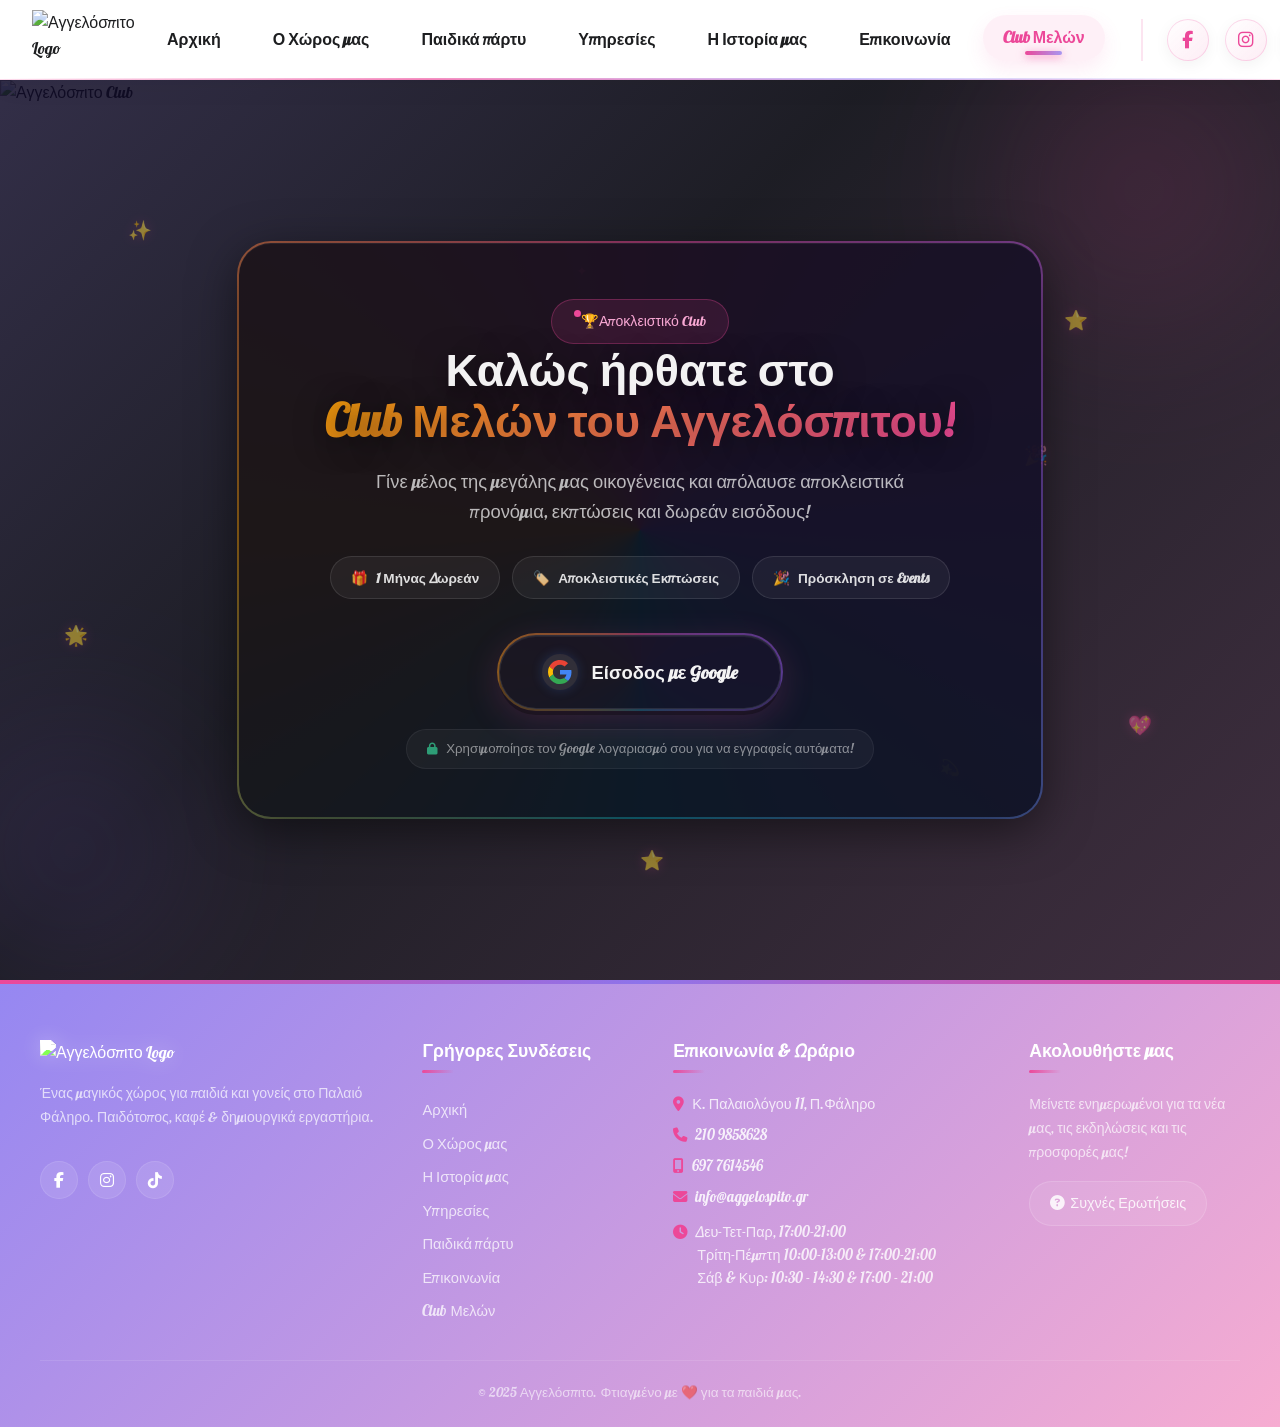
==== commit 118dcb8e: "Update project: Sync styling, Firebase config, and refactored logic for collaboration" ====
--- a/club.html
+++ b/club.html
@@ -216,10 +216,10 @@
                             <div class="plan-icon">🌟</div>
                         </div>
 
-                        <h3 class="plan-title">Basic Family</h3>
+                        <h3 class="plan-title">BASIC</h3>
 
                         <div class="plan-price">
-                            <span class="price-amount">15€</span>
+                            <span class="price-amount">60€</span>
                             <span class="price-period">/μήνα</span>
                             <div class="price-underline"></div>
                         </div>
@@ -230,11 +230,9 @@
                         </div>
 
                         <ul class="plan-features">
-                            <li><i class="fas fa-check-circle"></i> 4 δωρεάν είσοδοι/μήνα</li>
-                            <li><i class="fas fa-check-circle"></i> 10% έκπτωση στο καφέ</li>
-                            <li><i class="fas fa-check-circle"></i> Πρόσβαση σε εβδομαδιαίες δραστηριότητες</li>
-                            <li><i class="fas fa-check-circle"></i> Κάρτα μέλους Premium</li>
-                            <li><i class="fas fa-check-circle"></i> Ειδικές εκπτώσεις γενεθλίων</li>
+                            <li><i class="fas fa-check-circle"></i> 10 διαθέσιμες επισκέψεις</li>
+                            <li><i class="fas fa-check-circle"></i> 1 τοστ σε κάθε επίσκεψη</li>
+                            <li><i class="fas fa-check-circle"></i> 10% στην παροχή του φαγητού στο πάρτυ σας</li>
                         </ul>
 
                         <div class="plan-divider"></div>
@@ -272,10 +270,10 @@
                             <div class="plan-icon">👑</div>
                         </div>
 
-                        <h3 class="plan-title">Premium Family</h3>
+                        <h3 class="plan-title">PREMIUM</h3>
 
                         <div class="plan-price">
-                            <span class="price-amount">25€</span>
+                            <span class="price-amount">70€</span>
                             <span class="price-period">/μήνα</span>
                             <div class="price-underline premium-underline"></div>
                         </div>
@@ -286,13 +284,10 @@
                         </div>
 
                         <ul class="plan-features">
-                            <li><i class="fas fa-check-circle"></i> Απεριόριστες είσοδοι/μήνα</li>
-                            <li><i class="fas fa-check-circle"></i> 20% έκπτωση στο καφέ</li>
-                            <li><i class="fas fa-check-circle"></i> Δωρεάν συμμετοχή σε δραστηριότητες</li>
-                            <li><i class="fas fa-check-circle"></i> Priority booking για πάρτι</li>
-                            <li><i class="fas fa-check-circle"></i> 15% έκπτωση σε πάρτι γενεθλίων</li>
-                            <li><i class="fas fa-check-circle"></i> Προσκλήσεις σε VIP events</li>
-                            <li><i class="fas fa-check-circle"></i> Δωρεάν κέρασμα κάθε επίσκεψη</li>
+                            <li><i class="fas fa-check-circle"></i> Απεριόριστες επισκέψεις</li>
+                            <li><i class="fas fa-check-circle"></i> Δωρεάν κέρασμα σε κάθε επίσκεψη</li>
+                            <li><i class="fas fa-check-circle"></i> 15% στην παροχή φαγητού στο πάρτυ σας</li>
+                            <li><i class="fas fa-check-circle"></i> 1 δωρεάν συμμετοχή σε απογευματινή δραστηριότητα της αρεσκείας σας</li>
                         </ul>
 
                         <div class="plan-divider premium-divider"></div>
@@ -307,9 +302,9 @@
 
             <!-- Back button -->
             <div class="club-back-row">
-                <button class="club-back-btn dark-glass-back" onclick="showScreen('screenLogin')">
+                <button class="club-back-btn dark-glass-back" onclick="showScreen('screenDashboard')">
                     <div class="back-btn-glow"></div>
-                    <i class="fas fa-arrow-left"></i> <span>Επιστροφή</span>
+                    <i class="fas fa-user-circle"></i> <span>Το προφίλ μου</span>
                 </button>
             </div>
         </div>
@@ -670,6 +665,7 @@
                     <a href="yphresies.html">Υπηρεσίες</a>
                     <a href="paidika-parti.html">Παιδικά πάρτυ</a>
                     <a href="entypwseis.html">Επικοινωνία</a>
+                    <a href="club.html">Club Μελών</a>
                 </div>
             </div>
             <div class="footer-col">
--- a/styles.css
+++ b/styles.css
@@ -24,9 +24,9 @@
   --radius: 16px;
   --radius-sm: 10px;
   --transition: 0.35s cubic-bezier(0.25, 0.46, 0.45, 0.94);
-  --font-heading: 'Lobster', cursive;
-  --font-nav: 'Montserrat', sans-serif;
-  --font-body: 'Open Sans', sans-serif;
+  --font-heading: "Lobster", sans-serif;
+  --font-nav: "Lobster", sans-serif;
+  --font-body: "Lobster", sans-serif;
   --header-height: 80px;
 }
 
@@ -6134,3 +6134,9 @@
         padding-top: 10px;
     }
 }
+
+.lobster-regular {
+  font-family: "Lobster", sans-serif;
+  font-weight: 400;
+  font-style: normal;
+}
